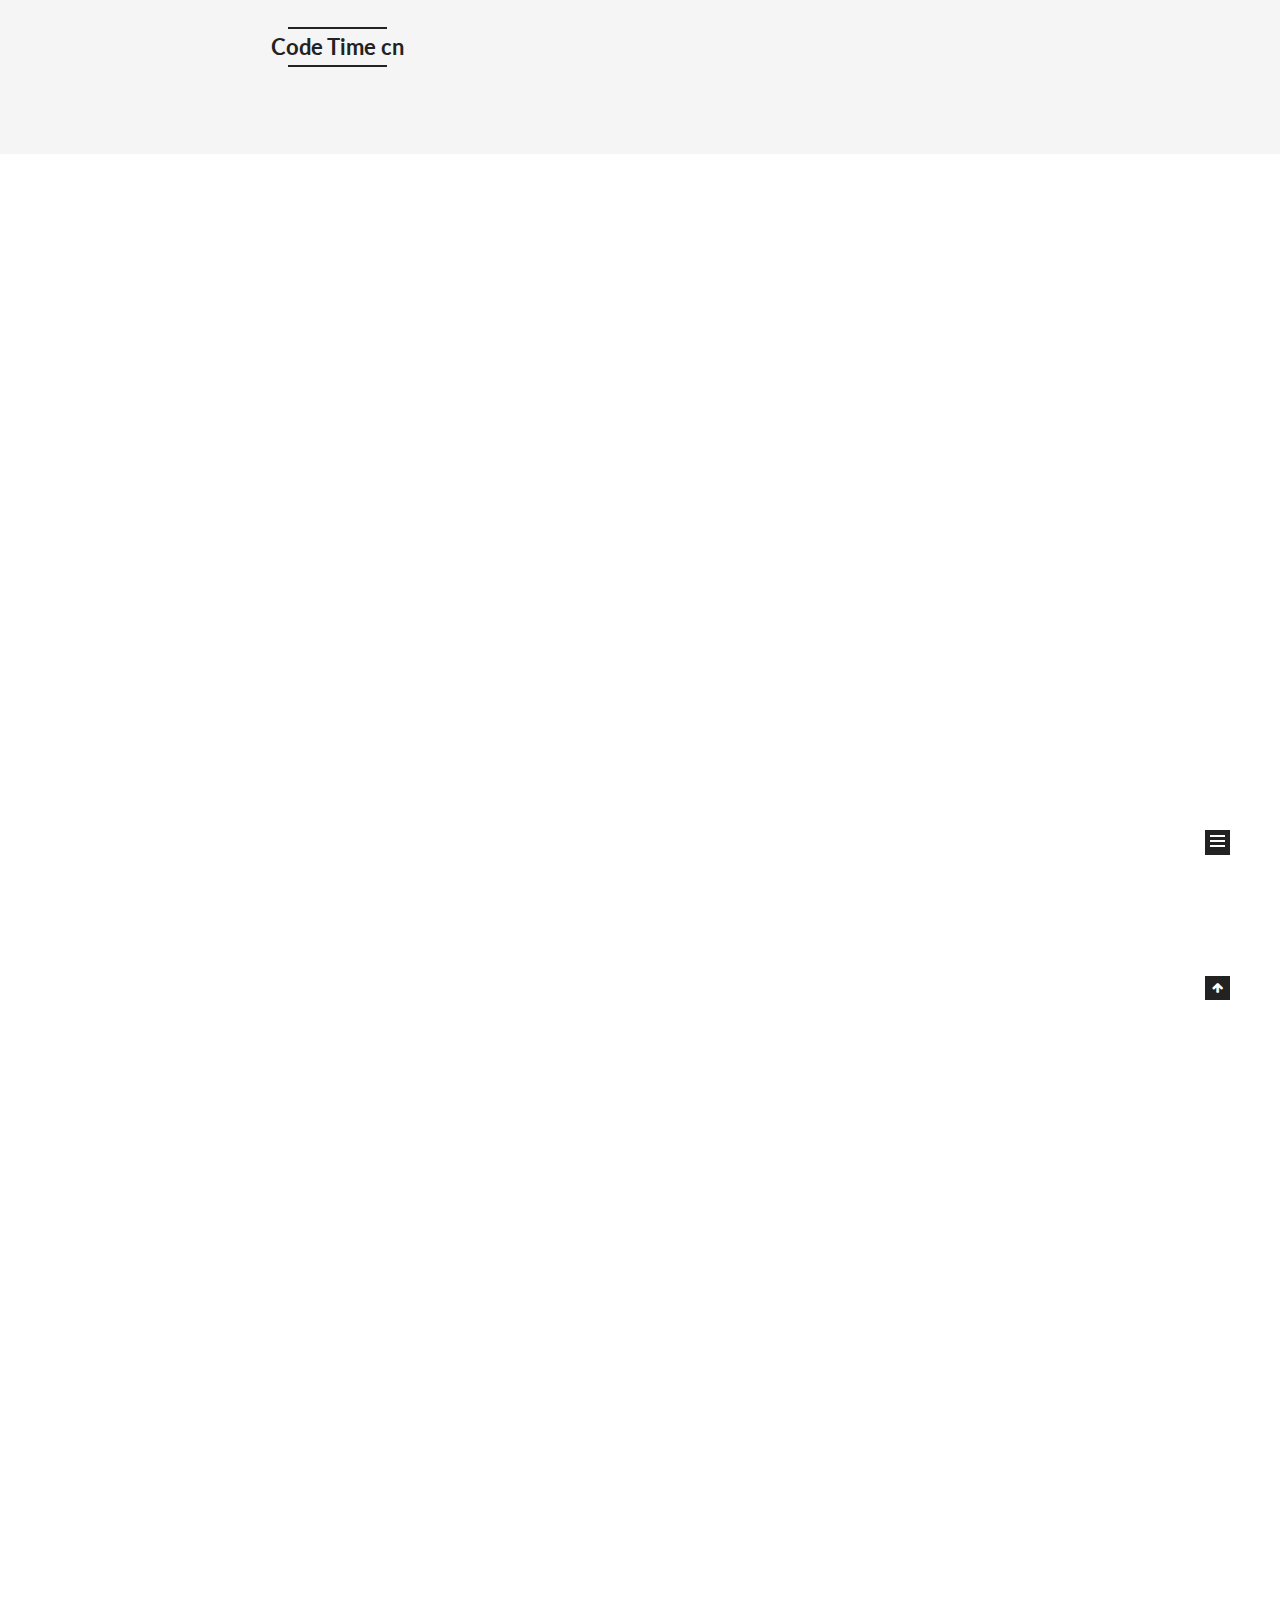
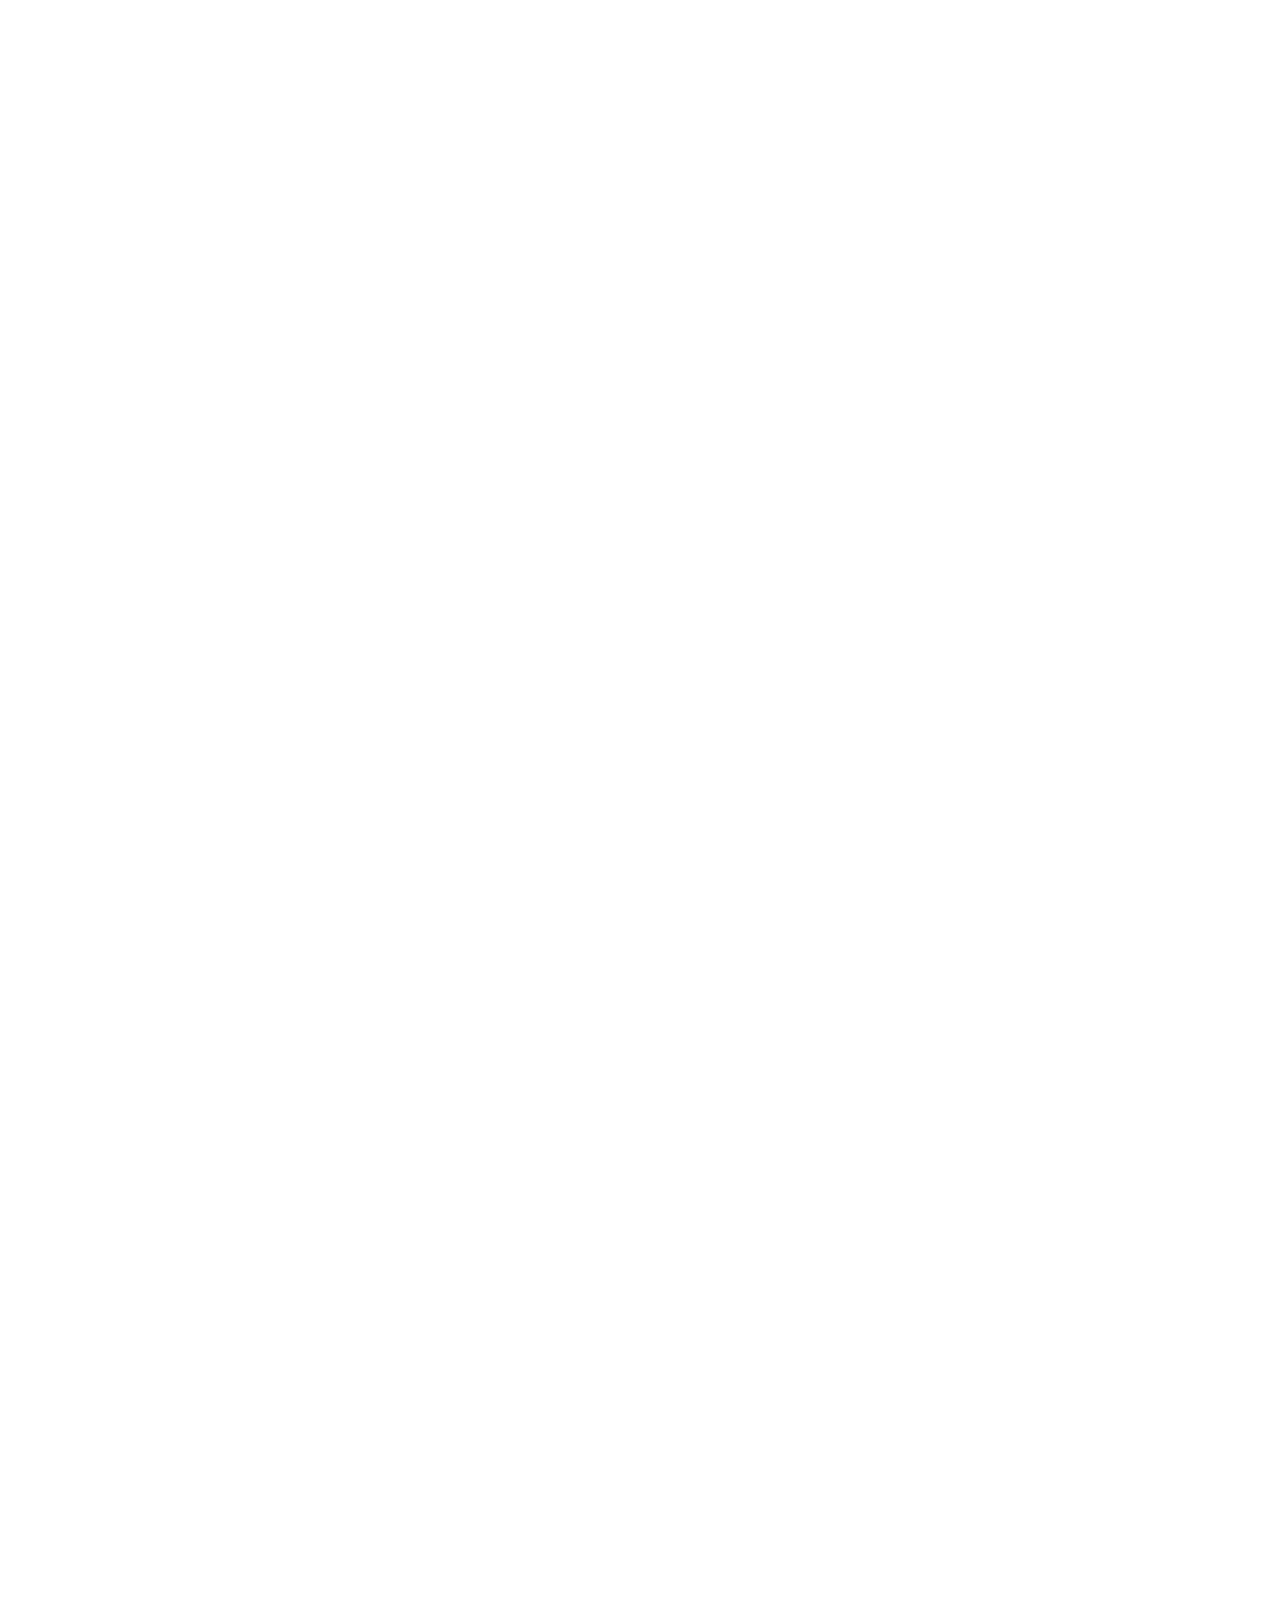
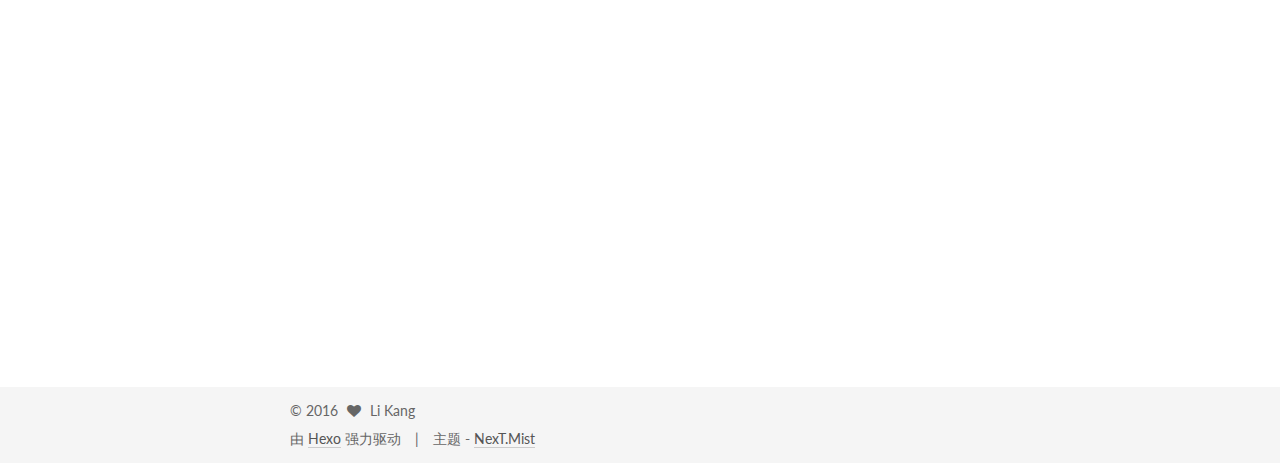
==== index.html @ 79e3110c "Site updated: 2016-10-09 16:10:44" ====
<!doctype html>



  


<html class="theme-next mist use-motion">
<head>
  <meta charset="UTF-8"/>
<meta http-equiv="X-UA-Compatible" content="IE=edge,chrome=1" />
<meta name="viewport" content="width=device-width, initial-scale=1, maximum-scale=1"/>



<meta http-equiv="Cache-Control" content="no-transform" />
<meta http-equiv="Cache-Control" content="no-siteapp" />












  
  
  <link href="/vendors/fancybox/source/jquery.fancybox.css?v=2.1.5" rel="stylesheet" type="text/css" />




  
  
  
  

  
    
    
  

  

  

  

  

  
    
    
    <link href="//fonts.googleapis.com/css?family=Lato:300,300italic,400,400italic,700,700italic&subset=latin,latin-ext" rel="stylesheet" type="text/css">
  






<link href="/vendors/font-awesome/css/font-awesome.min.css?v=4.4.0" rel="stylesheet" type="text/css" />

<link href="/css/main.css?v=5.0.2" rel="stylesheet" type="text/css" />


  <meta name="keywords" content="Hexo, NexT" />








  <link rel="shortcut icon" type="image/x-icon" href="/favicon.ico?v=5.0.2" />






<meta property="og:type" content="website">
<meta property="og:title" content="Code Time cn">
<meta property="og:url" content="http://CodeTimes.cn/index.html">
<meta property="og:site_name" content="Code Time cn">
<meta name="twitter:card" content="summary">
<meta name="twitter:title" content="Code Time cn">



<script type="text/javascript" id="hexo.configuration">
  var NexT = window.NexT || {};
  var CONFIG = {
    scheme: 'Mist',
    sidebar: {"position":"left","display":"always"},
    fancybox: true,
    motion: true,
    duoshuo: {
      userId: '6339116175313602000',
      author: '李康'
    }
  };
</script>




  <link rel="canonical" href="http://CodeTimes.cn/"/>


  <title> Code Time cn </title>
</head>

<body itemscope itemtype="//schema.org/WebPage" lang="zh-Hans">

  





  <script type="text/javascript">
    (function() {
      var hm = document.createElement("script");
      hm.src = "//tajs.qq.com/stats?sId=58875617";
      var s = document.getElementsByTagName("script")[0];
      s.parentNode.insertBefore(hm, s);
    })();
  </script>






  
  
    
  

  <div class="container one-collumn sidebar-position-left 
   page-home 
 ">
    <div class="headband"></div>

    <header id="header" class="header" itemscope itemtype="//schema.org/WPHeader">
      <div class="header-inner"><div class="site-meta ">
  

  <div class="custom-logo-site-title">
    <a href="/"  class="brand" rel="start">
      <span class="logo-line-before"><i></i></span>
      <span class="site-title">Code Time cn</span>
      <span class="logo-line-after"><i></i></span>
    </a>
  </div>
  <p class="site-subtitle">CodeTimes.Cn</p>
</div>

<div class="site-nav-toggle">
  <button>
    <span class="btn-bar"></span>
    <span class="btn-bar"></span>
    <span class="btn-bar"></span>
  </button>
</div>

<nav class="site-nav">
  

  
    <ul id="menu" class="menu">
      
        
        <li class="menu-item menu-item-home">
          <a href="/" rel="section">
            
              <i class="menu-item-icon fa fa-fw fa-home"></i> <br />
            
            首页
          </a>
        </li>
      
        
        <li class="menu-item menu-item-about">
          <a href="/about" rel="section">
            
              <i class="menu-item-icon fa fa-fw fa-user"></i> <br />
            
            关于
          </a>
        </li>
      
        
        <li class="menu-item menu-item-archives">
          <a href="/archives" rel="section">
            
              <i class="menu-item-icon fa fa-fw fa-archive"></i> <br />
            
            归档
          </a>
        </li>
      
        
        <li class="menu-item menu-item-tags">
          <a href="/tags" rel="section">
            
              <i class="menu-item-icon fa fa-fw fa-tags"></i> <br />
            
            标签
          </a>
        </li>
      
        
        <li class="menu-item menu-item-tags/前端教程">
          <a href="/course" rel="section">
            
              <i class="menu-item-icon fa fa-fw fa-question-circle"></i> <br />
            
            menu.tags/前端教程
          </a>
        </li>
      
        
        <li class="menu-item menu-item-案例库">
          <a href="/" rel="section">
            
              <i class="menu-item-icon fa fa-fw fa-question-circle"></i> <br />
            
            menu.案例库
          </a>
        </li>
      
        
        <li class="menu-item menu-item-网址导航">
          <a href="/" rel="section">
            
              <i class="menu-item-icon fa fa-fw fa-question-circle"></i> <br />
            
            menu.网址导航
          </a>
        </li>
      
        
        <li class="menu-item menu-item-面试题库">
          <a href="/" rel="section">
            
              <i class="menu-item-icon fa fa-fw fa-question-circle"></i> <br />
            
            menu.面试题库
          </a>
        </li>
      
        
        <li class="menu-item menu-item-编码规范">
          <a href="/" rel="section">
            
              <i class="menu-item-icon fa fa-fw fa-question-circle"></i> <br />
            
            menu.编码规范
          </a>
        </li>
      
        
        <li class="menu-item menu-item-实验室">
          <a href="/" rel="section">
            
              <i class="menu-item-icon fa fa-fw fa-question-circle"></i> <br />
            
            menu.实验室
          </a>
        </li>
      

      
    </ul>
  

  
</nav>

 </div>
    </header>

    <main id="main" class="main">
      <div class="main-inner">
        <div class="content-wrap">
          <div id="content" class="content">
            
  <section id="posts" class="posts-expand">
    
      

  
  

  
  
  

  <article class="post post-type-normal " itemscope itemtype="//schema.org/Article">

    
      <header class="post-header">

        
        
          <h1 class="post-title" itemprop="name headline">
            
            
              
                
                <a class="post-title-link" href="/2016/10/09/call与apply用法/" itemprop="url">
                  call与apply的用法
                </a>
              
            
          </h1>
        

        <div class="post-meta">
          <span class="post-time">
            <span class="post-meta-item-icon">
              <i class="fa fa-calendar-o"></i>
            </span>
            <span class="post-meta-item-text">发表于</span>
            <time itemprop="dateCreated" datetime="2016-10-09T08:41:47+08:00" content="2016-10-09">
              2016-10-09
            </time>
          </span>

          

          
            
              <span class="post-comments-count">
                &nbsp; | &nbsp;
                <a href="/2016/10/09/call与apply用法/#comments" itemprop="discussionUrl">
                  <span class="post-comments-count ds-thread-count" data-thread-key="2016/10/09/call与apply用法/" itemprop="commentsCount"></span>
                </a>
              </span>
            
          

          

          
          

          
        </div>
      </header>
    


    <div class="post-body" itemprop="articleBody">

      
      

      
        
          
            <h1 id="call与apply的用法"><a href="#call与apply的用法" class="headerlink" title="call与apply的用法"></a>call与apply的用法</h1><h2 id="call的用法"><a href="#call的用法" class="headerlink" title="call的用法"></a>call的用法</h2><ul>
<li><p>call的作用是将函数绑定到另外一个对象上去运行。</p>
<figure class="highlight js"><table><tr><td class="gutter"><pre><div class="line">1</div></pre></td><td class="code"><pre><div class="line">someFun.call( thisArg，arg1，arg2，… );</div></pre></td></tr></table></figure>
</li>
<li><p>通俗的解释就是：把someFun函数调用一下，其调用参数分别是arg1、arg2……，并且someFun函数中的this等于thisArg。</p>
</li>
<li><p>如果someFun函数不需要参数可以不给arg1，arg2，…参数。</p>
</li>
<li><p>这个调用完全等效于：</p>
<figure class="highlight js"><table><tr><td class="gutter"><pre><div class="line">1</div><div class="line">2</div><div class="line">3</div></pre></td><td class="code"><pre><div class="line">thisArg.m = someFun;</div><div class="line">thisArg.m(arg1, arg2);</div><div class="line"><span class="keyword">delete</span>(thisArg.m);</div></pre></td></tr></table></figure>
</li>
</ul>
<h2 id="apply的用法"><a href="#apply的用法" class="headerlink" title="apply的用法"></a>apply的用法</h2><ul>
<li>apply的作用和call一样，只是调用参数用一个数组表示。<figure class="highlight js"><table><tr><td class="gutter"><pre><div class="line">1</div></pre></td><td class="code"><pre><div class="line">someFun.apply( thisArg, [arg1，arg2，… ] );</div></pre></td></tr></table></figure>
</li>
</ul>
<h2 id="this的作用"><a href="#this的作用" class="headerlink" title="this的作用"></a>this的作用</h2><blockquote>
<p>要理解call和apply的用法，先得理解this的作用。</p>
</blockquote>
<ul>
<li>this表示当前对象。</li>
<li>可以把this简单的理解为调用者。</li>
<li><p>为了保证函数的灵活性，我们经常在函数中使用this。</p>
<figure class="highlight js"><table><tr><td class="gutter"><pre><div class="line">1</div><div class="line">2</div><div class="line">3</div><div class="line">4</div><div class="line">5</div><div class="line">6</div><div class="line">7</div><div class="line">8</div><div class="line">9</div><div class="line">10</div><div class="line">11</div><div class="line">12</div></pre></td><td class="code"><pre><div class="line"><span class="comment">// 定义一个Hero的构造函数</span></div><div class="line"><span class="function"><span class="keyword">function</span> <span class="title">Hero</span>(<span class="params">n</span>) </span>&#123; </div><div class="line">  <span class="keyword">this</span>.name = n; <span class="comment">// this代表当前实例</span></div><div class="line">&#125;</div><div class="line"></div><div class="line"><span class="comment">// 定义两个实例</span></div><div class="line"><span class="keyword">var</span> lk = <span class="keyword">new</span> Hero(<span class="string">"likang"</span>);</div><div class="line"><span class="keyword">var</span> dt = <span class="keyword">new</span> Hero(<span class="string">"dongtao"</span>);</div><div class="line"></div><div class="line"><span class="comment">// 测试</span></div><div class="line"><span class="built_in">console</span>.log(lk.name); <span class="comment">// 输出：likang</span></div><div class="line"><span class="built_in">console</span>.log(dt.name); <span class="comment">// 输出：dongtao</span></div></pre></td></tr></table></figure>
</li>
<li><p>如果一个函数调用没有指明调用者，那么这个调用者就是指当前平台的全局根对象，比如在浏览器上全局根对象是window。</p>
<figure class="highlight js"><table><tr><td class="gutter"><pre><div class="line">1</div><div class="line">2</div><div class="line">3</div></pre></td><td class="code"><pre><div class="line"><span class="keyword">var</span> name = <span class="string">"likang"</span>;</div><div class="line"><span class="built_in">console</span>.log(name); <span class="comment">// 输出：likang</span></div><div class="line"><span class="built_in">console</span>.log(<span class="built_in">window</span>.name); <span class="comment">// 这是上一句的完整写法</span></div></pre></td></tr></table></figure>
</li>
</ul>
<h2 id="call的使用案例"><a href="#call的使用案例" class="headerlink" title="call的使用案例"></a>call的使用案例</h2><figure class="highlight html"><table><tr><td class="gutter"><pre><div class="line">1</div><div class="line">2</div><div class="line">3</div><div class="line">4</div><div class="line">5</div><div class="line">6</div><div class="line">7</div><div class="line">8</div><div class="line">9</div><div class="line">10</div><div class="line">11</div><div class="line">12</div><div class="line">13</div><div class="line">14</div><div class="line">15</div><div class="line">16</div><div class="line">17</div><div class="line">18</div><div class="line">19</div><div class="line">20</div><div class="line">21</div><div class="line">22</div><div class="line">23</div><div class="line">24</div><div class="line">25</div><div class="line">26</div><div class="line">27</div><div class="line">28</div><div class="line">29</div></pre></td><td class="code"><pre><div class="line"><span class="meta">&lt;!doctype html&gt;</span></div><div class="line"><span class="tag">&lt;<span class="name">html</span>&gt;</span></div><div class="line">    <span class="tag">&lt;<span class="name">head</span>&gt;</span></div><div class="line">        <span class="tag">&lt;<span class="name">title</span>&gt;</span> call与apply的用法 <span class="tag">&lt;/<span class="name">title</span>&gt;</span></div><div class="line">    <span class="tag">&lt;/<span class="name">head</span>&gt;</span></div><div class="line">    <span class="tag">&lt;<span class="name">body</span>&gt;</span></div><div class="line">        <span class="tag">&lt;<span class="name">input</span> <span class="attr">type</span>=<span class="string">"text"</span> <span class="attr">id</span>=<span class="string">"txt"</span> <span class="attr">name</span>=<span class="string">"input text"</span>&gt;</span></div><div class="line">        <span class="tag">&lt;<span class="name">script</span>&gt;</span><span class="javascript"></span></div><div class="line">        <span class="comment">// 定义一个全局变量name</span></div><div class="line">        <span class="keyword">var</span> name = <span class="string">"global"</span>;</div><div class="line"></div><div class="line">        <span class="comment">// 定义成员变量name</span></div><div class="line">        <span class="function"><span class="keyword">function</span> <span class="title">Hero</span>(<span class="params">n</span>) </span>&#123;</div><div class="line">            <span class="keyword">this</span>.name = n; </div><div class="line">        &#125;</div><div class="line">        <span class="keyword">var</span> lk = <span class="keyword">new</span> Hero(<span class="string">"likang"</span>);</div><div class="line"></div><div class="line">        <span class="comment">// 定义一个使用了this的测试函数</span></div><div class="line">        <span class="function"><span class="keyword">function</span> <span class="title">fun</span>(<span class="params"></span>) </span>&#123;</div><div class="line">            <span class="built_in">console</span>.log(<span class="keyword">this</span>.name);</div><div class="line">        &#125;</div><div class="line"></div><div class="line">        <span class="comment">// 测试</span></div><div class="line">        fun.call(lk); <span class="comment">// 输出：likang，这时fun函数中的this等于lk。</span></div><div class="line">        fun.call(<span class="built_in">window</span>); <span class="comment">// 输出：global，这时fun函数中的this等于window。</span></div><div class="line">        fun.call(<span class="built_in">document</span>.getElementById(<span class="string">'txt'</span>)); <span class="comment">// 输出：input text，这时fun函数中的this等于Dom对象txt。</span></div><div class="line">        <span class="tag">&lt;/<span class="name">script</span>&gt;</span></div><div class="line">    <span class="tag">&lt;/<span class="name">body</span>&gt;</span></div><div class="line"><span class="tag">&lt;/<span class="name">html</span>&gt;</span></div></pre></td></tr></table></figure>

          
        
      
    </div>

    <div>
      
    </div>

    <div>
      
    </div>

    <footer class="post-footer">
      

      

      
      
        <div class="post-eof"></div>
      
    </footer>
  </article>


    
      

  
  

  
  
  

  <article class="post post-type-normal " itemscope itemtype="//schema.org/Article">

    
      <header class="post-header">

        
        
          <h1 class="post-title" itemprop="name headline">
            
            
              
                
                <a class="post-title-link" href="/2016/10/08/hello-world/" itemprop="url">
                  Hello World
                </a>
              
            
          </h1>
        

        <div class="post-meta">
          <span class="post-time">
            <span class="post-meta-item-icon">
              <i class="fa fa-calendar-o"></i>
            </span>
            <span class="post-meta-item-text">发表于</span>
            <time itemprop="dateCreated" datetime="2016-10-08T17:22:18+08:00" content="2016-10-08">
              2016-10-08
            </time>
          </span>

          

          
            
              <span class="post-comments-count">
                &nbsp; | &nbsp;
                <a href="/2016/10/08/hello-world/#comments" itemprop="discussionUrl">
                  <span class="post-comments-count ds-thread-count" data-thread-key="2016/10/08/hello-world/" itemprop="commentsCount"></span>
                </a>
              </span>
            
          

          

          
          

          
        </div>
      </header>
    


    <div class="post-body" itemprop="articleBody">

      
      

      
        
          
            <p>Welcome to <a href="https://hexo.io/" target="_blank" rel="external">Hexo</a>! This is your very first post. Check <a href="https://hexo.io/docs/" target="_blank" rel="external">documentation</a> for more info. If you get any problems when using Hexo, you can find the answer in <a href="https://hexo.io/docs/troubleshooting.html" target="_blank" rel="external">troubleshooting</a> or you can ask me on <a href="https://github.com/hexojs/hexo/issues" target="_blank" rel="external">GitHub</a>.</p>
<h2 id="Quick-Start"><a href="#Quick-Start" class="headerlink" title="Quick Start"></a>Quick Start</h2><h3 id="Create-a-new-post"><a href="#Create-a-new-post" class="headerlink" title="Create a new post"></a>Create a new post</h3><figure class="highlight bash"><table><tr><td class="gutter"><pre><div class="line">1</div></pre></td><td class="code"><pre><div class="line">$ hexo new <span class="string">"My New Post"</span></div></pre></td></tr></table></figure>
<p>More info: <a href="https://hexo.io/docs/writing.html" target="_blank" rel="external">Writing</a></p>
<h3 id="Run-server"><a href="#Run-server" class="headerlink" title="Run server"></a>Run server</h3><figure class="highlight bash"><table><tr><td class="gutter"><pre><div class="line">1</div></pre></td><td class="code"><pre><div class="line">$ hexo server</div></pre></td></tr></table></figure>
<p>More info: <a href="https://hexo.io/docs/server.html" target="_blank" rel="external">Server</a></p>
<h3 id="Generate-static-files"><a href="#Generate-static-files" class="headerlink" title="Generate static files"></a>Generate static files</h3><figure class="highlight bash"><table><tr><td class="gutter"><pre><div class="line">1</div></pre></td><td class="code"><pre><div class="line">$ hexo generate</div></pre></td></tr></table></figure>
<p>More info: <a href="https://hexo.io/docs/generating.html" target="_blank" rel="external">Generating</a></p>
<h3 id="Deploy-to-remote-sites"><a href="#Deploy-to-remote-sites" class="headerlink" title="Deploy to remote sites"></a>Deploy to remote sites</h3><figure class="highlight bash"><table><tr><td class="gutter"><pre><div class="line">1</div></pre></td><td class="code"><pre><div class="line">$ hexo deploy</div></pre></td></tr></table></figure>
<p>More info: <a href="https://hexo.io/docs/deployment.html" target="_blank" rel="external">Deployment</a></p>

          
        
      
    </div>

    <div>
      
    </div>

    <div>
      
    </div>

    <footer class="post-footer">
      

      

      
      
        <div class="post-eof"></div>
      
    </footer>
  </article>


    
  </section>

  


          </div>
          


          

        </div>
        
          
  
  <div class="sidebar-toggle">
    <div class="sidebar-toggle-line-wrap">
      <span class="sidebar-toggle-line sidebar-toggle-line-first"></span>
      <span class="sidebar-toggle-line sidebar-toggle-line-middle"></span>
      <span class="sidebar-toggle-line sidebar-toggle-line-last"></span>
    </div>
  </div>

  <aside id="sidebar" class="sidebar">
    <div class="sidebar-inner">

      

      

      <section class="site-overview sidebar-panel  sidebar-panel-active ">
        <div class="site-author motion-element" itemprop="author" itemscope itemtype="//schema.org/Person">
          <img class="site-author-image" itemprop="image"
               src="/uploads/wechat-qcode.jpg"
               alt="Li Kang" />
          <p class="site-author-name" itemprop="name">Li Kang</p>
          <p class="site-description motion-element" itemprop="description"></p>
        </div>
        <nav class="site-state motion-element">
          <div class="site-state-item site-state-posts">
            <a href="/archives">
              <span class="site-state-item-count">2</span>
              <span class="site-state-item-name">日志</span>
            </a>
          </div>

          

          

        </nav>

        

        <div class="links-of-author motion-element">
          
        </div>

        
        

        
        
          <div class="links-of-blogroll motion-element links-of-blogroll-inline">
            <div class="links-of-blogroll-title">
              <i class="fa  fa-fw fa-globe"></i>
              Links
            </div>
            <ul class="links-of-blogroll-list">
              
                <li class="links-of-blogroll-item">
                  <a href="http://cs.sourcebook.cn/" title="《C# Source Book》" target="_blank">《C# Source Book》</a>
                </li>
              
                <li class="links-of-blogroll-item">
                  <a href="http://unity.sourcebook.cn/" title="《Unity Source Book》" target="_blank">《Unity Source Book》</a>
                </li>
              
            </ul>
          </div>
        

      </section>

      

    </div>
  </aside>


        
      </div>
    </main>

    <footer id="footer" class="footer">
      <div class="footer-inner">
        <div class="copyright" >
  
  &copy; 
  <span itemprop="copyrightYear">2016</span>
  <span class="with-love">
    <i class="fa fa-heart"></i>
  </span>
  <span class="author" itemprop="copyrightHolder">Li Kang</span>
</div>

<div class="powered-by">
  由 <a class="theme-link" href="https://hexo.io">Hexo</a> 强力驱动
</div>

<div class="theme-info">
  主题 -
  <a class="theme-link" href="https://github.com/iissnan/hexo-theme-next">
    NexT.Mist
  </a>
</div>

        

        
      </div>
    </footer>

    <div class="back-to-top">
      <i class="fa fa-arrow-up"></i>
    </div>
  </div>

  

<script type="text/javascript">
  if (Object.prototype.toString.call(window.Promise) !== '[object Function]') {
    window.Promise = null;
  }
</script>









  



  
  <script type="text/javascript" src="/vendors/jquery/index.js?v=2.1.3"></script>

  
  <script type="text/javascript" src="/vendors/fastclick/lib/fastclick.min.js?v=1.0.6"></script>

  
  <script type="text/javascript" src="/vendors/jquery_lazyload/jquery.lazyload.js?v=1.9.7"></script>

  
  <script type="text/javascript" src="/vendors/velocity/velocity.min.js?v=1.2.1"></script>

  
  <script type="text/javascript" src="/vendors/velocity/velocity.ui.min.js?v=1.2.1"></script>

  
  <script type="text/javascript" src="/vendors/fancybox/source/jquery.fancybox.pack.js?v=2.1.5"></script>


  


  <script type="text/javascript" src="/js/src/utils.js?v=5.0.2"></script>

  <script type="text/javascript" src="/js/src/motion.js?v=5.0.2"></script>



  
  

  

  


  <script type="text/javascript" src="/js/src/bootstrap.js?v=5.0.2"></script>



  

  
    
  

  <script type="text/javascript">
    var duoshuoQuery = {short_name:"codetimes"};
    (function() {
      var ds = document.createElement('script');
      ds.type = 'text/javascript';ds.async = true;
      ds.id = 'duoshuo-script';
      ds.src = (document.location.protocol == 'https:' ? 'https:' : 'http:') + '//static.duoshuo.com/embed.js';
      ds.charset = 'UTF-8';
      (document.getElementsByTagName('head')[0]
      || document.getElementsByTagName('body')[0]).appendChild(ds);
    })();
  </script>

  
    
    <script src="/vendors/ua-parser-js/dist/ua-parser.min.js?v=0.7.9"></script>
    <script src="/js/src/hook-duoshuo.js"></script>
  






  
  

  

  

  

</body>
</html>
---- css/main.css ----
/* normalize.css v3.0.2 | MIT License | git.io/normalize */
html {
  font-family: sans-serif; /* 1 */
  -ms-text-size-adjust: 100%; /* 2 */
  -webkit-text-size-adjust: 100%; /* 2 */
}
body {
  margin: 0;
}
article,
aside,
details,
figcaption,
figure,
footer,
header,
hgroup,
main,
menu,
nav,
section,
summary {
  display: block;
}
audio,
canvas,
progress,
video {
  display: inline-block; /* 1 */
  vertical-align: baseline; /* 2 */
}
audio:not([controls]) {
  display: none;
  height: 0;
}
[hidden],
template {
  display: none;
}
a {
  background-color: transparent;
}
a:active,
a:hover {
  outline: 0;
}
abbr[title] {
  border-bottom: 1px dotted;
}
b,
strong {
  font-weight: bold;
}
dfn {
  font-style: italic;
}
h1 {
  font-size: 2em;
  margin: 0.67em 0;
}
mark {
  background: #ff0;
  color: #000;
}
small {
  font-size: 80%;
}
sub,
sup {
  font-size: 75%;
  line-height: 0;
  position: relative;
  vertical-align: baseline;
}
sup {
  top: -0.5em;
}
sub {
  bottom: -0.25em;
}
img {
  border: 0;
}
svg:not(:root) {
  overflow: hidden;
}
figure {
  margin: 1em 40px;
}
hr {
  -moz-box-sizing: content-box;
  box-sizing: content-box;
  height: 0;
}
pre {
  overflow: auto;
}
code,
kbd,
pre,
samp {
  font-family: monospace, monospace;
  font-size: 1em;
}
button,
input,
optgroup,
select,
textarea {
  color: inherit; /* 1 */
  font: inherit; /* 2 */
  margin: 0; /* 3 */
}
button {
  overflow: visible;
}
button,
select {
  text-transform: none;
}
button,
html input[type="button"],
input[type="reset"],
input[type="submit"] {
  -webkit-appearance: button; /* 2 */
  cursor: pointer; /* 3 */
}
button[disabled],
html input[disabled] {
  cursor: default;
}
button::-moz-focus-inner,
input::-moz-focus-inner {
  border: 0;
  padding: 0;
}
input {
  line-height: normal;
}
input[type="checkbox"],
input[type="radio"] {
  box-sizing: border-box; /* 1 */
  padding: 0; /* 2 */
}
input[type="number"]::-webkit-inner-spin-button,
input[type="number"]::-webkit-outer-spin-button {
  height: auto;
}
input[type="search"] {
  -webkit-appearance: textfield; /* 1 */
  -moz-box-sizing: content-box;
  -webkit-box-sizing: content-box; /* 2 */
  box-sizing: content-box;
}
input[type="search"]::-webkit-search-cancel-button,
input[type="search"]::-webkit-search-decoration {
  -webkit-appearance: none;
}
fieldset {
  border: 1px solid #c0c0c0;
  margin: 0 2px;
  padding: 0.35em 0.625em 0.75em;
}
legend {
  border: 0; /* 1 */
  padding: 0; /* 2 */
}
textarea {
  overflow: auto;
}
optgroup {
  font-weight: bold;
}
table {
  border-collapse: collapse;
  border-spacing: 0;
}
td,
th {
  padding: 0;
}
::selection {
  background: #262a30;
  color: #fff;
}
body {
  position: relative;
  font-family: 'Lato', "PingFang SC", "Microsoft YaHei", sans-serif;
  font-size: 14px;
  line-height: 2;
  color: #555;
  background: #fff;
}
@media (max-width: 767px) {
  body {
    padding-right: 0 !important;
  }
}
@media (min-width: 768px) and (max-width: 991px) {
  body {
    padding-right: 0 !important;
  }
}
@media (min-width: 1600px) {
  body {
    font-size: 16px;
  }
}
h1,
h2,
h3,
h4,
h5,
h6 {
  margin: 0;
  padding: 0;
  font-weight: bold;
  line-height: 1.5;
  font-family: 'Lato', "PingFang SC", "Microsoft YaHei", sans-serif;
}
h2,
h3,
h4,
h5,
h6 {
  margin: 20px 0 15px;
}
h1 {
  font-size: 24px;
}
@media (max-width: 767px) {
  h1 {
    font-size: 20px;
  }
}
h2 {
  font-size: 22px;
}
@media (max-width: 767px) {
  h2 {
    font-size: 18px;
  }
}
h3 {
  font-size: 20px;
}
@media (max-width: 767px) {
  h3 {
    font-size: 16px;
  }
}
h4 {
  font-size: 18px;
}
@media (max-width: 767px) {
  h4 {
    font-size: 14px;
  }
}
h5 {
  font-size: 16px;
}
@media (max-width: 767px) {
  h5 {
    font-size: 12px;
  }
}
h6 {
  font-size: 14px;
}
@media (max-width: 767px) {
  h6 {
    font-size: 10px;
  }
}
p {
  margin: 0 0 25px 0;
}
a {
  color: #555;
  text-decoration: none;
  border-bottom: 1px solid #999;
  word-wrap: break-word;
}
a:hover {
  color: #222;
  border-bottom-color: #222;
}
ul {
  list-style: none;
}
blockquote {
  margin: 0;
  padding: 0;
}
img {
  display: block;
  margin: auto;
  max-width: 100%;
  height: auto;
}
hr {
  margin: 40px 0;
  height: 3px;
  border: none;
  background-color: #ddd;
  background-image: repeating-linear-gradient(-45deg, #fff, #fff 4px, transparent 4px, transparent 8px);
}
blockquote {
  padding: 0 15px;
  color: #666;
  border-left: 4px solid #ddd;
}
blockquote cite::before {
  content: "-";
  padding: 0 5px;
}
dt {
  font-weight: 700;
}
dd {
  margin: 0;
  padding: 0;
}
.text-left {
  text-align: left;
}
.text-center {
  text-align: center;
}
.text-right {
  text-align: right;
}
.text-justify {
  text-align: justify;
}
.text-nowrap {
  white-space: nowrap;
}
.text-lowercase {
  text-transform: lowercase;
}
.text-uppercase {
  text-transform: uppercase;
}
.text-capitalize {
  text-transform: capitalize;
}
.center-block {
  display: block;
  margin-left: auto;
  margin-right: auto;
}
.clearfix:before,
.clearfix:after {
  content: " ";
  display: table;
}
.clearfix:after {
  clear: both;
}
.pullquote {
  width: 45%;
}
.pullquote.left {
  float: left;
  margin-left: 5px;
  margin-right: 10px;
}
.pullquote.right {
  float: right;
  margin-left: 10px;
  margin-right: 5px;
}
.affix.affix.affix {
  position: fixed;
}
.translation {
  margin-top: -20px;
  font-size: 14px;
  color: #999;
}
.scrollbar-measure {
  width: 100px;
  height: 100px;
  overflow: scroll;
  position: absolute;
  top: -9999px;
}
.use-motion .motion-element {
  opacity: 0;
}
#local-search-input {
  padding: 3px;
  border: none;
  text-indent: 14px;
  border-radius: 0;
  width: 140px;
  outline: none;
  border-bottom: 1px solid #999;
  background: inherit;
  opacity: 0.5;
}
#local-search-input:focus {
  opacity: 1;
}
.search-icon {
  position: absolute;
  top: 9px;
}
table {
  margin: 20px 0;
  width: 100%;
  border-collapse: collapse;
  border-spacing: 0;
  border: 1px solid #ddd;
  font-size: 14px;
  table-layout: fixed;
  word-wrap: break-all;
}
table>tbody>tr:nth-of-type(odd) {
  background-color: #f9f9f9;
}
table>tbody>tr:hover {
  background-color: #f5f5f5;
}
caption,
th,
td {
  padding: 8px;
  text-align: left;
  vertical-align: middle;
  font-weight: normal;
}
th,
td {
  border-bottom: 3px solid #ddd;
  border-right: 1px solid #eee;
}
th {
  padding-bottom: 10px;
  font-weight: 700;
}
td {
  border-bottom-width: 1px;
}
html,
body {
  height: 100%;
}
.container {
  position: relative;
  min-height: 100%;
}
.header-inner {
  margin: 0 auto;
  padding: 100px 0 70px;
  width: 700px;
}
@media (min-width: 1600px) {
  .container .header-inner {
    width: 900px;
  }
}
.main {
  padding-bottom: 150px;
}
.main-inner {
  margin: 0 auto;
  width: 700px;
}
@media (min-width: 1600px) {
  .container .main-inner {
    width: 900px;
  }
}
.footer {
  position: absolute;
  left: 0;
  bottom: 0;
  width: 100%;
  min-height: 50px;
}
.footer-inner {
  box-sizing: border-box;
  margin: 20px auto;
  width: 700px;
}
@media (min-width: 1600px) {
  .container .footer-inner {
    width: 900px;
  }
}
pre,
.highlight {
  overflow: auto;
  margin: 20px 0;
  padding: 15px;
  font-size: 13px;
  color: #4d4d4c;
  background: #f7f7f7;
  line-height: 1.6;
}
pre,
code {
  font-family: consolas, Menlo, "PingFang SC", "Microsoft YaHei", monospace;
}
code {
  padding: 2px 4px;
  word-wrap: break-all;
  color: #4d4d4c;
  background: #f7f7f7;
  border-radius: 3px;
  font-size: 13px;
}
pre code {
  padding: 0;
  color: #4d4d4c;
  background: none;
  text-shadow: none;
}
.highlight pre {
  border: none;
  margin: 0;
  padding: 1px;
}
.highlight table {
  margin: 0;
  width: auto;
  border: none;
}
.highlight td {
  border: none;
  padding: 0;
}
.highlight figcaption {
  font-size: 1em;
  color: #4d4d4c;
  line-height: 1em;
  margin-bottom: 1em;
}
.highlight figcaption:before,
.highlight figcaption:after {
  content: " ";
  display: table;
}
.highlight figcaption:after {
  clear: both;
}
.highlight figcaption a {
  float: right;
  color: #4d4d4c;
}
.highlight figcaption a:hover {
  border-bottom-color: #4d4d4c;
}
.highlight .gutter pre {
  color: #666;
  text-align: right;
  padding-right: 20px;
}
.highlight .line {
  height: 20px;
}
.gist table {
  width: auto;
}
.gist table td {
  border: none;
}
pre .deletion {
  background: #fdd;
}
pre .addition {
  background: #dfd;
}
pre .meta {
  color: #8959a8;
}
pre .comment {
  color: #8e908c;
}
pre .variable,
pre .attribute,
pre .tag,
pre .regexp,
pre .ruby .constant,
pre .xml .tag .title,
pre .xml .pi,
pre .xml .doctype,
pre .html .doctype,
pre .css .id,
pre .css .class,
pre .css .pseudo {
  color: #c82829;
}
pre .number,
pre .preprocessor,
pre .built_in,
pre .literal,
pre .params,
pre .constant,
pre .command {
  color: #f5871f;
}
pre .ruby .class .title,
pre .css .rules .attribute,
pre .string,
pre .value,
pre .inheritance,
pre .header,
pre .ruby .symbol,
pre .xml .cdata,
pre .special,
pre .number,
pre .formula {
  color: #718c00;
}
pre .title,
pre .css .hexcolor {
  color: #3e999f;
}
pre .function,
pre .python .decorator,
pre .python .title,
pre .ruby .function .title,
pre .ruby .title .keyword,
pre .perl .sub,
pre .javascript .title,
pre .coffeescript .title {
  color: #4271ae;
}
pre .keyword,
pre .javascript .function {
  color: #8959a8;
}
.full-image.full-image.full-image {
  border: none;
  max-width: 100%;
  width: auto;
  margin: 20px auto;
}
@media (min-width: 992px) {
  .full-image.full-image.full-image {
    max-width: none;
    width: 126%;
    margin: 0 -13%;
  }
}
.blockquote-center,
.page-home .post-type-quote blockquote,
.page-post-detail .post-type-quote blockquote {
  position: relative;
  margin: 40px 0;
  padding: 0;
  border-left: none;
  text-align: center;
}
.blockquote-center::before,
.page-home .post-type-quote blockquote::before,
.page-post-detail .post-type-quote blockquote::before,
.blockquote-center::after,
.page-home .post-type-quote blockquote::after,
.page-post-detail .post-type-quote blockquote::after {
  position: absolute;
  content: ' ';
  display: block;
  width: 100%;
  height: 24px;
  opacity: 0.2;
  background-repeat: no-repeat;
  background-position: 0 -6px;
  background-size: 22px 22px;
}
.blockquote-center::before,
.page-home .post-type-quote blockquote::before,
.page-post-detail .post-type-quote blockquote::before {
  top: -20px;
  background-image: url("../images/quote-l.svg");
  border-top: 1px solid #ccc;
}
.blockquote-center::after,
.page-home .post-type-quote blockquote::after,
.page-post-detail .post-type-quote blockquote::after {
  bottom: -20px;
  background-image: url("../images/quote-r.svg");
  border-bottom: 1px solid #ccc;
  background-position: 100% 8px;
}
.blockquote-center p,
.page-home .post-type-quote blockquote p,
.page-post-detail .post-type-quote blockquote p,
.blockquote-center div,
.page-home .post-type-quote blockquote div,
.page-post-detail .post-type-quote blockquote div {
  text-align: center;
}
.post .post-body .group-picture img {
  box-sizing: border-box;
  padding: 0 3px;
  border: none;
}
.post .group-picture-row {
  overflow: hidden;
  margin-top: 6px;
}
.post .group-picture-row:first-child {
  margin-top: 0;
}
.post .group-picture-column {
  float: left;
}
.page-post-detail .post-body .group-picture-column {
  float: none;
  margin-top: 10px;
  width: auto !important;
}
.page-post-detail .post-body .group-picture-column img {
  margin: 0 auto;
}
.page-archive .group-picture-container {
  overflow: hidden;
}
.page-archive .group-picture-row {
  float: left;
}
.page-archive .group-picture-row:first-child {
  margin-top: 6px;
}
.page-archive .group-picture-column {
  max-width: 150px;
  max-height: 150px;
}
.btn {
  display: inline-block;
  padding: 0 20px;
  font-size: 14px;
  color: #fff;
  background: #222;
  border: 2px solid #222;
  text-decoration: none;
  border-radius: 0;
  transition-property: background-color;
  transition-duration: 0.2s;
  transition-timing-function: ease-in-out;
  transition-delay: 0s;
}
.btn:hover,
.post-more-link .btn:hover {
  border-color: #222;
  color: #222;
  background: #fff;
}
.btn-bar {
  display: block;
  width: 22px;
  height: 2px;
  background: #555;
  border-radius: 1px;
}
.btn-bar+.btn-bar {
  margin-top: 4px;
}
.pagination {
  margin: 120px 0 40px;
  text-align: center;
  border-top: 1px solid #eee;
}
.page-number-basic,
.pagination .prev,
.pagination .next,
.pagination .page-number,
.pagination .space {
  display: inline-block;
  position: relative;
  top: -1px;
  margin: 0 10px;
  padding: 0 10px;
  line-height: 30px;
}
@media (max-width: 767px) {
  .page-number-basic,
  .pagination .prev,
  .pagination .next,
  .pagination .page-number,
  .pagination .space {
    margin: 0 5px;
  }
}
.pagination .prev,
.pagination .next,
.pagination .page-number {
  border-bottom: 0;
  border-top: 1px solid #eee;
  transition-property: border-color;
  transition-duration: 0.2s;
  transition-timing-function: ease-in-out;
  transition-delay: 0s;
}
.pagination .prev:hover,
.pagination .next:hover,
.pagination .page-number:hover {
  border-top-color: #222;
}
.pagination .space {
  padding: 0;
  margin: 0;
}
.pagination .prev {
  margin-left: 0;
}
.pagination .next {
  margin-right: 0;
}
.pagination .page-number.current {
  color: #fff;
  background: #ccc;
  border-top-color: #ccc;
}
@media (max-width: 767px) {
  .pagination {
    border-top: none;
  }
  .pagination .prev,
  .pagination .next,
  .pagination .page-number {
    margin-bottom: 10px;
    border-top: 0;
    border-bottom: 1px solid #eee;
  }
  .pagination .prev:hover,
  .pagination .next:hover,
  .pagination .page-number:hover {
    border-bottom-color: #222;
  }
}
.comments {
  margin: 60px 20px 0;
}
.tag-cloud {
  text-align: center;
}
.tag-cloud a {
  display: inline-block;
  margin: 10px;
}
.back-to-top {
  box-sizing: border-box;
  position: fixed;
  bottom: -100px;
  right: 50px;
  z-index: 1050;
  padding: 0 6px;
  width: 25px;
  background: #222;
  font-size: 12px;
  opacity: 1;
  color: #fff;
  cursor: pointer;
  text-align: center;
  -webkit-transform: translateZ(0);
  transition-property: bottom;
  transition-duration: 0.2s;
  transition-timing-function: ease-in-out;
  transition-delay: 0s;
}
@media (max-width: 767px) {
  .back-to-top {
    display: none;
  }
}
@media (min-width: 768px) and (max-width: 991px) {
  .back-to-top {
    display: none;
  }
}
.back-to-top.back-to-top-on {
  bottom: 19px;
}
.header {
  background: #fff;
}
.header-inner {
  position: relative;
}
.headband {
  height: 3px;
  background: #222;
}
.site-meta {
  margin: 0;
  text-align: left;
}
@media (max-width: 767px) {
  .site-meta {
    text-align: center;
  }
}
.brand {
  position: relative;
  display: inline-block;
  padding: 0 40px;
  color: #222;
  background: #222;
  border-bottom: none;
}
.brand:hover {
  color: #222;
}
.logo {
  display: inline-block;
  margin-right: 5px;
  line-height: 36px;
  vertical-align: top;
}
.site-title {
  display: inline-block;
  vertical-align: top;
  line-height: 36px;
  font-size: 20px;
  font-weight: normal;
  font-family: 'Lato', "PingFang SC", "Microsoft YaHei", sans-serif;
}
.site-subtitle {
  margin-top: 10px;
  font-size: 13px;
  color: #999;
}
.use-motion .brand {
  opacity: 0;
}
.use-motion .logo,
.use-motion .site-title,
.use-motion .site-subtitle {
  opacity: 0;
  position: relative;
  top: -10px;
}
.site-nav-toggle {
  display: none;
  position: absolute;
  top: 10px;
  left: 10px;
}
@media (max-width: 767px) {
  .site-nav-toggle {
    display: block;
  }
}
.site-nav-toggle button {
  margin-top: 2px;
  padding: 9px 10px;
  background: transparent;
  border: none;
}
@media (max-width: 767px) {
  .site-nav {
    display: none;
    margin: 0 -10px;
    padding: 0 10px;
    clear: both;
    border-top: 1px solid #ddd;
  }
}
@media (min-width: 768px) and (max-width: 991px) {
  .site-nav {
    display: block !important;
  }
}
@media (min-width: 992px) {
  .site-nav {
    display: block !important;
  }
}
.menu {
  margin-top: 20px;
  padding-left: 0;
  text-align: center;
}
.menu .menu-item {
  display: inline-block;
  margin: 0 10px;
}
@media screen and (max-width: 767px) {
  .menu .menu-item {
    margin-top: 10px;
  }
}
.menu .menu-item a {
  display: block;
  font-size: 13px;
  text-transform: capitalize;
  line-height: inherit;
  border-bottom: 1px solid transparent;
  transition-property: border-color;
  transition-duration: 0.2s;
  transition-timing-function: ease-in-out;
  transition-delay: 0s;
}
.menu .menu-item a:hover {
  border-bottom-color: #222;
}
.menu .menu-item .fa {
  margin-right: 5px;
}
.use-motion .menu-item {
  opacity: 0;
}
.post-body {
  font-family: 'Lato', "PingFang SC", "Microsoft YaHei", sans-serif;
}
@media (max-width: 767px) {
  .post-body {
    word-break: break-word;
  }
}
.post-body .fancybox img {
  display: block !important;
  margin: 0 auto;
  cursor: pointer;
  cursor: zoom-in;
  cursor: -webkit-zoom-in;
}
.post-body .image-caption,
.post-body .figure .caption {
  margin: 10px auto 15px;
  text-align: center;
  font-size: 14px;
  color: #999;
  font-weight: bold;
  line-height: 1;
}
.post-sticky-flag {
  display: inline-block;
  font-size: 16px;
  -ms-transform: rotate(30deg);
  -webkit-transform: rotate(30deg);
  -moz-transform: rotate(30deg);
  -ms-transform: rotate(30deg);
  -o-transform: rotate(30deg);
  transform: rotate(30deg);
}
.posts-expand {
  padding-top: 40px;
}
@media (max-width: 767px) {
  .posts-expand {
    margin: 0 20px;
  }
  .post-body pre,
  .post-body .highlight {
    padding: 10px;
  }
  .post-body pre .gutter pre,
  .post-body .highlight .gutter pre {
    padding-right: 10px;
  }
}
@media (min-width: 992px) {
  .posts-expand .post-body {
    text-align: justify;
  }
}
.posts-expand .post-body h2,
.posts-expand .post-body h3,
.posts-expand .post-body h4,
.posts-expand .post-body h5,
.posts-expand .post-body h6 {
  padding-top: 10px;
}
.posts-expand .post-body h2 .header-anchor,
.posts-expand .post-body h3 .header-anchor,
.posts-expand .post-body h4 .header-anchor,
.posts-expand .post-body h5 .header-anchor,
.posts-expand .post-body h6 .header-anchor {
  float: right;
  margin-left: 10px;
  color: #ccc;
  border-bottom-style: none;
  visibility: hidden;
}
.posts-expand .post-body h2 .header-anchor:hover,
.posts-expand .post-body h3 .header-anchor:hover,
.posts-expand .post-body h4 .header-anchor:hover,
.posts-expand .post-body h5 .header-anchor:hover,
.posts-expand .post-body h6 .header-anchor:hover {
  color: inherit;
}
.posts-expand .post-body h2:hover .header-anchor,
.posts-expand .post-body h3:hover .header-anchor,
.posts-expand .post-body h4:hover .header-anchor,
.posts-expand .post-body h5:hover .header-anchor,
.posts-expand .post-body h6:hover .header-anchor {
  visibility: visible;
}
.posts-expand .post-body ul li {
  list-style: circle;
}
.posts-expand .post-body img {
  box-sizing: border-box;
  margin: auto;
  padding: 3px;
  border: 1px solid #ddd;
}
.posts-expand .fancybox img {
  margin: 0 auto;
}
@media (max-width: 767px) {
  .posts-collapse {
    margin: 0 20px;
  }
  .posts-collapse .post-title,
  .posts-collapse .post-meta {
    display: block;
    width: auto;
    text-align: left;
  }
}
.posts-collapse {
  position: relative;
  z-index: 1010;
  margin-left: 0;
}
.posts-collapse::after {
  content: " ";
  position: absolute;
  top: 20px;
  left: 0;
  margin-left: -2px;
  width: 4px;
  height: 100%;
  background: #f5f5f5;
  z-index: -1;
}
@media (max-width: 767px) {
  .posts-collapse {
    margin: 0 20px;
  }
}
.posts-collapse .collection-title {
  position: relative;
  margin: 60px 0;
}
.posts-collapse .collection-title h2 {
  margin-left: 20px;
}
.posts-collapse .collection-title small {
  color: #bbb;
}
.posts-collapse .collection-title::before {
  content: " ";
  position: absolute;
  left: 0;
  top: 50%;
  margin-left: -4px;
  margin-top: -4px;
  width: 8px;
  height: 8px;
  background: #bbb;
  border-radius: 50%;
}
.posts-collapse .post {
  margin: 30px 0;
}
.posts-collapse .post-header {
  position: relative;
  transition-duration: 0.2s;
  transition-timing-function: ease-in-out;
  transition-delay: 0s;
  transition-property: border;
  border-bottom: 1px dashed #ccc;
}
.posts-collapse .post-header::before {
  content: " ";
  position: absolute;
  left: 0;
  top: 12px;
  width: 6px;
  height: 6px;
  margin-left: -4px;
  background: #bbb;
  border-radius: 50%;
  border: 1px solid #fff;
  transition-duration: 0.2s;
  transition-timing-function: ease-in-out;
  transition-delay: 0s;
  transition-property: background;
}
.posts-collapse .post-header:hover {
  border-bottom-color: #666;
}
.posts-collapse .post-header:hover::before {
  background: #222;
}
.posts-collapse .post-meta {
  position: absolute;
  font-size: 12px;
  left: 20px;
  top: 5px;
}
.posts-collapse .post-comments-count {
  display: none;
}
.posts-collapse .post-title {
  margin-left: 60px;
  font-size: 16px;
  font-weight: normal;
  line-height: inherit;
}
.posts-collapse .post-title::after {
  margin-left: 3px;
  opacity: 0.6;
}
.posts-collapse .post-title a {
  color: #666;
  border-bottom: none;
}
.page-home .post-type-quote .post-header,
.page-post-detail .post-type-quote .post-header,
.page-home .post-type-quote .post-tags,
.page-post-detail .post-type-quote .post-tags {
  display: none;
}
.posts-expand .post-title {
  font-size: 26px;
  text-align: center;
  word-break: break-word;
  font-weight: 400;
}
@media (max-width: 767px) {
  .posts-expand .post-title {
    font-size: 22px;
  }
}
.posts-expand .post-title-link {
  display: inline-block;
  position: relative;
  color: #555;
  border-bottom: none;
  line-height: 1.2;
  vertical-align: top;
}
.posts-expand .post-title-link::before {
  content: "";
  position: absolute;
  width: 100%;
  height: 2px;
  bottom: 0;
  left: 0;
  background-color: #000;
  visibility: hidden;
  -webkit-transform: scaleX(0);
  -moz-transform: scaleX(0);
  -ms-transform: scaleX(0);
  -o-transform: scaleX(0);
  transform: scaleX(0);
  transition-duration: 0.2s;
  transition-timing-function: ease-in-out;
  transition-delay: 0s;
}
.posts-expand .post-title-link:hover::before {
  visibility: visible;
  -webkit-transform: scaleX(1);
  -moz-transform: scaleX(1);
  -ms-transform: scaleX(1);
  -o-transform: scaleX(1);
  transform: scaleX(1);
}
.posts-expand .post-title-link .fa {
  font-size: 16px;
}
.posts-expand .post-meta {
  margin: 3px 0 60px 0;
  color: #999;
  font-family: 'Lato', "PingFang SC", "Microsoft YaHei", sans-serif;
  font-size: 12px;
  text-align: center;
}
.posts-expand .post-meta .post-category-list {
  display: inline-block;
  margin: 0;
  padding: 3px;
}
.posts-expand .post-meta .post-category-list-link {
  color: #999;
}
.post-meta-item-icon {
  display: none;
  margin-right: 3px;
}
@media (min-width: 768px) and (max-width: 991px) {
  .post-meta-item-icon {
    display: inline-block;
  }
}
@media (max-width: 767px) {
  .post-meta-item-icon {
    display: inline-block;
  }
}
@media (min-width: 768px) and (max-width: 991px) {
  .post-meta-item-text {
    display: none;
  }
}
@media (max-width: 767px) {
  .post-meta-item-text {
    display: none;
  }
}
@media (max-width: 767px) {
  .posts-expand .post-comments-count {
    display: none;
  }
}
.post-more-link {
  margin-top: 50px;
}
.post-more-link .btn {
  color: #555;
  font-size: 14px;
  background: transparent;
  border-radius: 0;
  line-height: 2;
}
.posts-expand .post-tags {
  margin-top: 40px;
  text-align: center;
}
.posts-expand .post-tags a {
  display: inline-block;
  margin-right: 10px;
  font-size: 13px;
}
.post-nav {
  overflow: hidden;
  margin-top: 60px;
  padding: 10px;
  white-space: nowrap;
  border-top: 1px solid #eee;
}
.post-nav-item {
  display: inline-block;
  width: 50%;
  white-space: normal;
}
.post-nav-item a {
  position: relative;
  display: inline-block;
  line-height: 25px;
  font-size: 14px;
  color: #555;
  border-bottom: none;
}
.post-nav-item a:hover {
  color: #222;
  border-bottom: none;
}
.post-nav-item a:active {
  top: 2px;
}
.post-nav-item a i {
  font-size: 12px;
}
.post-nav-prev {
  text-align: right;
}
.posts-expand .post-eof {
  display: block;
  margin: 80px auto 60px;
  width: 8%;
  height: 1px;
  background: #ccc;
  text-align: center;
}
.post:last-child .post-eof.post-eof.post-eof {
  display: none;
}
.post-gallery {
  display: table;
  table-layout: fixed;
  width: 100%;
  border-collapse: separate;
}
.post-gallery-row {
  display: table-row;
}
.post-gallery .post-gallery-img {
  display: table-cell;
  text-align: center;
  vertical-align: middle;
  border: none;
}
.post-gallery .post-gallery-img img {
  max-width: 100%;
  max-height: 100%;
  border: none;
}
.fancybox-close,
.fancybox-close:hover {
  border: none;
}
.sidebar {
  position: fixed;
  right: 0;
  top: 0;
  bottom: 0;
  width: 0;
  z-index: 1040;
  box-shadow: inset 0 2px 6px #000;
  background: #222;
  -webkit-transform: translateZ(0);
}
.sidebar a {
  color: #999;
  border-bottom-color: #555;
}
.sidebar a:hover {
  color: #eee;
}
@media (min-width: 768px) and (max-width: 991px) {
  .sidebar {
    display: none !important;
  }
}
@media (max-width: 767px) {
  .sidebar {
    display: none !important;
  }
}
.sidebar-inner {
  position: relative;
  padding: 20px 10px;
  color: #999;
  text-align: center;
}
.sidebar-toggle {
  position: fixed;
  right: 50px;
  bottom: 45px;
  width: 15px;
  height: 15px;
  padding: 5px;
  background: #222;
  line-height: 0;
  z-index: 1050;
  cursor: pointer;
  -webkit-transform: translateZ(0);
}
@media (min-width: 768px) and (max-width: 991px) {
  .sidebar-toggle {
    display: none;
  }
}
@media (max-width: 767px) {
  .sidebar-toggle {
    display: none;
  }
}
.sidebar-toggle-line {
  position: relative;
  display: inline-block;
  vertical-align: top;
  height: 2px;
  width: 100%;
  background: #fff;
  margin-top: 3px;
}
.sidebar-toggle-line:first-child {
  margin-top: 0;
}
.site-author-image {
  display: block;
  margin: 0 auto;
  padding: 2px;
  max-width: 96px;
  height: auto;
  border: 2px solid #333;
}
.site-author-name {
  margin: 5px 0 0;
  text-align: center;
  color: #f5f5f5;
  font-weight: normal;
}
.site-description {
  margin-top: 5px;
  text-align: center;
  font-size: 14px;
  color: #999;
}
.site-state {
  overflow: hidden;
  line-height: 1.4;
  white-space: nowrap;
  text-align: center;
}
.site-state-item {
  display: inline-block;
  padding: 0 15px;
  border-left: 1px solid #333;
}
.site-state-item:first-child {
  border-left: none;
}
.site-state-item a {
  border-bottom: none;
}
.site-state-item-count {
  display: block;
  text-align: center;
  color: inherit;
  font-weight: 600;
  font-size: 18px;
}
.site-state-item-name {
  font-size: 13px;
  color: inherit;
}
.feed-link {
  margin-top: 20px;
}
.feed-link a {
  display: inline-block;
  padding: 0 15px;
  color: #fc6423;
  border: 1px solid #fc6423;
  border-radius: 4px;
}
.feed-link a i {
  color: #fc6423;
  font-size: 14px;
}
.feed-link a:hover {
  color: #fff;
  background: #fc6423;
}
.feed-link a:hover i {
  color: #fff;
}
.links-of-author {
  margin-top: 20px;
}
.links-of-author a {
  display: inline-block;
  vertical-align: middle;
  margin-right: 10px;
  margin-bottom: 10px;
  border-bottom-color: #555;
  font-size: 13px;
}
.links-of-author a:before {
  display: inline-block;
  vertical-align: middle;
  margin-right: 3px;
  content: " ";
  width: 4px;
  height: 4px;
  border-radius: 50%;
  background: #ff42f1;
}
.links-of-blogroll {
  font-size: 13px;
}
.links-of-blogroll-title {
  margin-top: 20px;
  font-size: 14px;
  font-weight: 600;
}
.links-of-blogroll-list {
  margin: 0;
  padding: 0;
}
.links-of-blogroll-item {
  padding: 2px 10px;
}
.sidebar-nav {
  margin: 0 0 20px;
  padding-left: 0;
}
.sidebar-nav li {
  display: inline-block;
  cursor: pointer;
  border-bottom: 1px solid transparent;
  font-size: 14px;
  color: #555;
}
.sidebar-nav li:hover {
  color: #f5f5f5;
}
.page-post-detail .sidebar-nav-toc {
  padding: 0 5px;
}
.page-post-detail .sidebar-nav-overview {
  margin-left: 10px;
}
.sidebar-nav .sidebar-nav-active {
  color: #87daff;
  border-bottom-color: #87daff;
}
.sidebar-nav .sidebar-nav-active:hover {
  color: #87daff;
}
.sidebar-panel {
  display: none;
}
.sidebar-panel-active {
  display: block;
}
.post-toc-empty {
  font-size: 14px;
  color: #666;
}
.post-toc-wrap {
  overflow: hidden;
}
.post-toc {
  overflow: auto;
}
.post-toc ol {
  margin: 0;
  padding: 0 2px 5px 10px;
  text-align: left;
  list-style: none;
  font-size: 14px;
}
.post-toc ol > ol {
  padding-left: 0;
}
.post-toc ol a {
  transition-duration: 0.2s;
  transition-timing-function: ease-in-out;
  transition-delay: 0s;
  transition-property: all;
  color: #999;
  border-bottom-color: #555;
}
.post-toc ol a:hover {
  color: #ccc;
  border-bottom-color: #ccc;
}
.post-toc .nav-item {
  overflow: hidden;
  text-overflow: ellipsis;
  white-space: nowrap;
  line-height: 1.8;
}
.post-toc .nav .nav-child {
  display: none;
}
.post-toc .nav .active > .nav-child {
  display: block;
}
.post-toc .nav .active-current > .nav-child {
  display: block;
}
.post-toc .nav .active-current > .nav-child > .nav-item {
  display: block;
}
.post-toc .nav .active > a {
  color: #87daff;
  border-bottom-color: #87daff;
}
.post-toc .nav .active-current > a {
  color: #87daff;
}
.post-toc .nav .active-current > a:hover {
  color: #87daff;
}
.footer {
  font-size: 14px;
  color: #999;
}
.footer img {
  border: none;
}
.footer-inner {
  text-align: center;
}
.with-love {
  display: inline-block;
  margin: 0 5px;
}
.powered-by,
.theme-info {
  display: inline-block;
}
.powered-by {
  margin-right: 10px;
}
.powered-by::after {
  content: "|";
  padding-left: 10px;
}
.cc-license {
  margin-top: 10px;
  text-align: center;
}
.cc-license .cc-opacity {
  opacity: 0.7;
  border-bottom: none;
}
.cc-license .cc-opacity:hover {
  opacity: 0.9;
}
.cc-license img {
  display: inline-block;
}
.theme-next #ds-thread #ds-reset {
  color: #555;
}
.theme-next #ds-thread #ds-reset .ds-replybox {
  margin-bottom: 30px;
}
.theme-next #ds-thread #ds-reset .ds-replybox .ds-avatar,
.theme-next #ds-reset .ds-avatar img {
  box-shadow: none;
}
.theme-next #ds-thread #ds-reset .ds-textarea-wrapper {
  border-color: #c7d4e1;
  background: none;
  border-top-right-radius: 3px;
  border-top-left-radius: 3px;
}
.theme-next #ds-thread #ds-reset .ds-textarea-wrapper textarea {
  height: 60px;
}
.theme-next #ds-reset .ds-rounded-top {
  border-radius: 0;
}
.theme-next #ds-thread #ds-reset .ds-post-toolbar {
  box-sizing: border-box;
  border: 1px solid #c7d4e1;
  background: #f6f8fa;
}
.theme-next #ds-thread #ds-reset .ds-post-options {
  height: 40px;
  border: none;
  background: none;
}
.theme-next #ds-thread #ds-reset .ds-toolbar-buttons {
  top: 11px;
}
.theme-next #ds-thread #ds-reset .ds-sync {
  top: 5px;
}
.theme-next #ds-thread #ds-reset .ds-post-button {
  top: 4px;
  right: 5px;
  width: 90px;
  height: 30px;
  border: 1px solid #c5ced7;
  border-radius: 3px;
  background-image: linear-gradient(#fbfbfc, #f5f7f9);
  color: #60676d;
}
.theme-next #ds-thread #ds-reset .ds-post-button:hover {
  background-position: 0 -30px;
  color: #60676d;
}
.theme-next #ds-thread #ds-reset .ds-comments-info {
  padding: 10px 0;
}
.theme-next #ds-thread #ds-reset .ds-sort {
  display: none;
}
.theme-next #ds-thread #ds-reset li.ds-tab a.ds-current {
  border: none;
  background: #f6f8fa;
  color: #60676d;
}
.theme-next #ds-thread #ds-reset li.ds-tab a.ds-current:hover {
  background-color: #e9f0f7;
  color: #60676d;
}
.theme-next #ds-thread #ds-reset li.ds-tab a {
  border-radius: 2px;
  padding: 5px;
}
.theme-next #ds-thread #ds-reset .ds-login-buttons p {
  color: #999;
  line-height: 36px;
}
.theme-next #ds-thread #ds-reset .ds-login-buttons .ds-service-list li {
  height: 28px;
}
.theme-next #ds-thread #ds-reset .ds-service-list a {
  background: none;
  padding: 5px;
  border: 1px solid;
  border-radius: 3px;
  text-align: center;
}
.theme-next #ds-thread #ds-reset .ds-service-list a:hover {
  color: #fff;
  background: #666;
}
.theme-next #ds-thread #ds-reset .ds-service-list .ds-weibo {
  color: #fc9b00;
  border-color: #fc9b00;
}
.theme-next #ds-thread #ds-reset .ds-service-list .ds-weibo:hover {
  background: #fc9b00;
}
.theme-next #ds-thread #ds-reset .ds-service-list .ds-qq {
  color: #60a3ec;
  border-color: #60a3ec;
}
.theme-next #ds-thread #ds-reset .ds-service-list .ds-qq:hover {
  background: #60a3ec;
}
.theme-next #ds-thread #ds-reset .ds-service-list .ds-renren {
  color: #2e7ac4;
  border-color: #2e7ac4;
}
.theme-next #ds-thread #ds-reset .ds-service-list .ds-renren:hover {
  background: #2e7ac4;
}
.theme-next #ds-thread #ds-reset .ds-service-list .ds-douban {
  color: #37994c;
  border-color: #37994c;
}
.theme-next #ds-thread #ds-reset .ds-service-list .ds-douban:hover {
  background: #37994c;
}
.theme-next #ds-thread #ds-reset .ds-service-list .ds-kaixin {
  color: #fef20d;
  border-color: #fef20d;
}
.theme-next #ds-thread #ds-reset .ds-service-list .ds-kaixin:hover {
  background: #fef20d;
}
.theme-next #ds-thread #ds-reset .ds-service-list .ds-netease {
  color: #f00;
  border-color: #f00;
}
.theme-next #ds-thread #ds-reset .ds-service-list .ds-netease:hover {
  background: #f00;
}
.theme-next #ds-thread #ds-reset .ds-service-list .ds-sohu {
  color: #ffcb05;
  border-color: #ffcb05;
}
.theme-next #ds-thread #ds-reset .ds-service-list .ds-sohu:hover {
  background: #ffcb05;
}
.theme-next #ds-thread #ds-reset .ds-service-list .ds-baidu {
  color: #2831e0;
  border-color: #2831e0;
}
.theme-next #ds-thread #ds-reset .ds-service-list .ds-baidu:hover {
  background: #2831e0;
}
.theme-next #ds-thread #ds-reset .ds-service-list .ds-google {
  color: #166bec;
  border-color: #166bec;
}
.theme-next #ds-thread #ds-reset .ds-service-list .ds-google:hover {
  background: #166bec;
}
.theme-next #ds-thread #ds-reset .ds-service-list .ds-weixin {
  color: #00ce0d;
  border-color: #00ce0d;
}
.theme-next #ds-thread #ds-reset .ds-service-list .ds-weixin:hover {
  background: #00ce0d;
}
.theme-next #ds-thread #ds-reset .ds-service-list .ds-more-services {
  border: none;
}
.theme-next #ds-thread #ds-reset .ds-service-list .ds-more-services:hover {
  background: none;
}
.theme-next #ds-reset .duoshuo-ua-admin {
  display: inline-block;
  color: #f00;
}
.theme-next #ds-reset .duoshuo-ua-platform,
.theme-next #ds-reset .duoshuo-ua-browser {
  color: #ccc;
}
.theme-next #ds-reset .duoshuo-ua-platform .fa,
.theme-next #ds-reset .duoshuo-ua-browser .fa {
  display: inline-block;
  margin-right: 3px;
}
.theme-next #ds-reset .duoshuo-ua-separator {
  display: inline-block;
  margin-left: 5px;
}
.theme-next .this_ua {
  background-color: #ccc !important;
  border-radius: 4px;
  padding: 0 5px !important;
  margin: 1px 1px !important;
  border: 1px solid #bbb !important;
  color: #fff;
  display: inline-block !important;
}
.theme-next .this_ua.admin {
  background-color: #d9534f !important;
  border-color: #d9534f !important;
}
.theme-next .this_ua.platform.iOS,
.theme-next .this_ua.platform.Mac,
.theme-next .this_ua.platform.Windows {
  background-color: #39b3d7 !important;
  border-color: #46b8da !important;
}
.theme-next .this_ua.platform.Linux {
  background-color: #3a3a3a !important;
  border-color: #1f1f1f !important;
}
.theme-next .this_ua.platform.Android {
  background-color: #00c47d !important;
  border-color: #01b171 !important;
}
.theme-next .this_ua.browser.Mobile,
.theme-next .this_ua.browser.Chrome {
  background-color: #5cb85c !important;
  border-color: #4cae4c !important;
}
.theme-next .this_ua.browser.Firefox {
  background-color: #f0ad4e !important;
  border-color: #eea236 !important;
}
.theme-next .this_ua.browser.Maxthon,
.theme-next .this_ua.browser.IE {
  background-color: #428bca !important;
  border-color: #357ebd !important;
}
.theme-next .this_ua.browser.baidu,
.theme-next .this_ua.browser.UCBrowser,
.theme-next .this_ua.browser.Opera {
  background-color: #d9534f !important;
  border-color: #d43f3a !important;
}
.theme-next .this_ua.browser.Android,
.theme-next .this_ua.browser.QQBrowser {
  background-color: #78ace9 !important;
  border-color: #4cae4c !important;
}
.post-spread {
  margin-top: 20px;
  text-align: center;
}
.jiathis_style {
  display: inline-block;
}
.jiathis_style a {
  border: none;
}
.post-spread {
  margin-top: 20px;
  text-align: center;
}
.bdshare-slide-button-box a {
  border: none;
}
.bdsharebuttonbox {
  display: inline-block;
}
.bdsharebuttonbox a {
  border: none;
}
ul.search-result-list {
  padding-left: 0px;
  margin: 0px 5px 0px 8px;
}
p.search-result {
  border-bottom: 1px dashed #ccc;
  padding: 5px 0;
}
a.search-result-title {
  font-weight: bold;
}
a.search-result {
  border-bottom: transparent;
  display: block;
  white-space: nowrap;
  overflow: hidden;
  text-overflow: ellipsis;
}
.search-keyword {
  border-bottom: 1px dashed #f00;
  font-size: 14px;
  font-weight: bold;
  color: #f00;
}
#local-search-result {
  height: 88%;
  overflow: auto;
}
.popup {
  display: none;
  position: fixed;
  top: 10%;
  left: 50%;
  width: 700px;
  height: 80%;
  margin-left: -350px;
  padding: 3px 0 0 10px;
  background: #fff;
  color: #333;
  z-index: 9999;
  border-radius: 5px;
}
@media (max-width: 767px) {
  .popup {
    padding: 3px;
    top: 0;
    left: 0;
    margin: 0;
    width: 100%;
    height: 100%;
    border-radius: 0px;
  }
}
.popoverlay {
  position: fixed;
  width: 100%;
  height: 100%;
  top: 0px;
  left: 0px;
  z-index: 2080;
  background-color: rgba(0,0,0,0.3);
}
#local-search-input {
  margin-bottom: 10px;
  padding: 10px;
  width: 97%;
  font-size: 18px;
}
.popup .fa-search {
  padding-top: 8px;
}
.popup-btn-close {
  position: absolute;
  top: 6px;
  right: 14px;
  color: #4ebd79;
  font-size: 14px;
  font-weight: bold;
  text-transform: uppercase;
  cursor: pointer;
}
#no-result {
  position: absolute;
  left: 44%;
  top: 42%;
  color: #ccc;
}
.site-uv,
.site-pv,
.page-pv {
  display: inline-block;
}
.site-uv .busuanzi-value,
.site-pv .busuanzi-value,
.page-pv .busuanzi-value {
  margin: 0 5px;
}
.site-uv {
  margin-right: 10px;
}
.site-uv::after {
  content: "|";
  padding-left: 10px;
}
.use-motion .post {
  opacity: 0;
}
.page-archive .archive-page-counter {
  position: relative;
  top: 3px;
  left: 20px;
}
@media (max-width: 767px) {
  .page-archive .archive-page-counter {
    top: 5px;
  }
}
.page-archive .posts-collapse .archive-move-on {
  position: absolute;
  top: 11px;
  left: 0;
  margin-left: -6px;
  width: 10px;
  height: 10px;
  opacity: 0.5;
  background: #555;
  border: 1px solid #fff;
  border-radius: 50%;
}
.category-all-page .category-all-title {
  text-align: center;
}
.category-all-page .category-all {
  margin-top: 20px;
}
.category-all-page .category-list {
  margin: 0;
  padding: 0;
  list-style: none;
}
.category-all-page .category-list-item {
  margin: 5px 10px;
}
.category-all-page .category-list-count {
  color: #bbb;
}
.category-all-page .category-list-count:before {
  display: inline;
  content: " (";
}
.category-all-page .category-list-count:after {
  display: inline;
  content: ") ";
}
.category-all-page .category-list-child {
  padding-left: 10px;
}
.page-post-detail .sidebar-toggle-line {
  background: #87daff;
}
.page-post-detail .comments {
  overflow: hidden;
}
h1,
h2,
h3,
h4,
h5,
h6 {
  margin: 20px 0 10px;
}
p {
  margin: 0 0 25px 0;
}
a {
  border-bottom-color: #ccc;
}
hr {
  margin: 20px 0;
  height: 2px;
}
.main-inner {
  margin-top: 80px;
}
.header {
  background: #f5f5f5;
}
.header-inner {
  padding: 25px 0 20px;
}
.header-inner:before,
.header-inner:after {
  content: " ";
  display: table;
}
.header-inner:after {
  clear: both;
}
@media (max-width: 767px) {
  .header-inner {
    width: auto;
    margin-bottom: 50px;
    padding: 10px;
  }
}
.site-meta {
  float: left;
  margin-left: -20px;
  line-height: normal;
}
@media (max-width: 767px) {
  .site-meta {
    margin-left: 10px;
  }
}
.site-meta .brand {
  padding: 2px 1px;
  background: none;
}
@media (max-width: 767px) {
  .site-meta .brand {
    display: block;
  }
}
.site-meta .logo {
  display: none;
}
.site-meta .site-title {
  font-size: 22px;
  font-weight: bolder;
}
@media (max-width: 767px) {
  .site-meta .site-title {
    line-height: 34px;
  }
}
.logo-line-before,
.logo-line-after {
  display: block;
  overflow: hidden;
  margin: 0 auto;
  width: 75%;
}
@media (max-width: 767px) {
  .logo-line-before,
  .logo-line-after {
    display: none;
  }
}
.logo-line-before i,
.logo-line-after i {
  position: relative;
  display: block;
  height: 2px;
  background: #222;
}
@media (max-width: 767px) {
  .logo-line-before i,
  .logo-line-after i {
    height: 3px;
  }
}
.use-motion .logo-line-before i {
  left: -100%;
}
.use-motion .logo-line-after i {
  right: -100%;
}
.site-subtitle {
  display: none;
}
.site-nav-toggle {
  position: static;
  float: right;
}
.menu {
  float: right;
  margin: 8px 0 0 0;
}
@media (max-width: 767px) {
  .menu {
    margin: 20px 0 0 0;
    padding: 0;
  }
}
.menu br {
  display: none;
}
.menu .menu-item {
  margin: 0;
}
@media (max-width: 767px) {
  .menu .menu-item {
    display: block;
  }
}
.menu .menu-item a {
  padding: 0 10px;
  background: none;
  border: none;
  border-radius: 2px;
  transition-property: background;
}
@media (max-width: 767px) {
  .menu .menu-item a {
    text-align: left;
  }
}
.menu .menu-item a:hover {
  background: #e1e1e1;
}
.menu a::before {
  display: none;
}
@media (max-width: 767px) {
  .menu a::before {
    display: block;
  }
}
@media (max-width: 767px) {
  .menu {
    float: none;
  }
}
.site-search form {
  display: none;
}
.posts-expand {
  padding-top: 0;
}
.posts-expand .post-title,
.posts-expand .post-meta {
  text-align: left;
}
@media (max-width: 767px) {
  .posts-expand .post-title,
  .posts-expand .post-meta {
    text-align: center;
  }
}
.posts-expand .post-eof {
  display: none;
}
.posts-expand .post {
  margin-top: 120px;
}
.posts-expand .post:first-child {
  margin-top: 0;
}
.posts-expand .post-meta {
  margin-top: 5px;
  margin-bottom: 20px;
}
.posts-expand .post-title {
  position: relative;
  font-size: 26px;
  font-weight: 400;
}
@media (max-width: 767px) {
  .posts-expand .post-title {
    font-size: 20px;
  }
}
@media (min-width: 1600px) {
  .posts-expand .post-title {
    font-size: 26px;
  }
}
.posts-expand .post-title:hover:before {
  background: #222;
}
.posts-expand .post-body img {
  margin: 0;
}
.posts-expand .post-tags {
  text-align: left;
}
.posts-expand .post-tags a {
  padding: 1px 5px;
  background: #f5f5f5;
  border-bottom: none;
}
.posts-expand .post-tags a:hover {
  background: #ccc;
}
.posts-expand .post-nav {
  margin-top: 40px;
}
.post-more-link {
  margin-top: 20px;
  text-align: left;
}
.post-more-link a {
  padding: 0;
  font-size: 14px;
  color: #666;
  background: none;
  border: none;
  border-bottom: 2px solid #666;
  transition-property: border;
}
@media (max-width: 767px) {
  .post-more-link a {
    font-size: 12px;
  }
}
@media (min-width: 1600px) {
  .post-more-link a {
    font-size: 16px;
  }
}
.post-more-link a:hover {
  border-bottom-color: #222;
}
.links-of-blogroll-inline .links-of-blogroll-item {
  display: inline-block;
}
.btn {
  padding: 0 10px;
  border-width: 2px;
  border-radius: 0;
}
.headband {
  display: none;
}
.site-search {
  position: relative;
  float: right;
  margin-top: 5px;
  padding-top: 3px;
}
@media (max-width: 767px) {
  .site-search {
    float: none;
    padding: 0 10px;
  }
}
@media (max-width: 767px) {
  .container .main-inner {
    width: auto;
  }
}
.page-post-detail .post-title,
.page-post-detail .post-meta {
  text-align: center;
}
.page-post-detail .post-title:before {
  display: none;
}
.page-post-detail .post-meta {
  margin-bottom: 60px;
}
.pagination {
  margin: 120px 0 0;
  text-align: left;
}
@media (max-width: 767px) {
  .pagination {
    margin: 80px 10px 0;
    text-align: center;
  }
}
.footer {
  margin-top: 80px;
  padding: 10px 0;
  background: #f5f5f5;
  color: #666;
}
.footer-inner {
  margin: 0 auto;
  text-align: left;
}
@media (max-width: 767px) {
  .footer-inner {
    width: auto;
    text-align: center;
  }
}
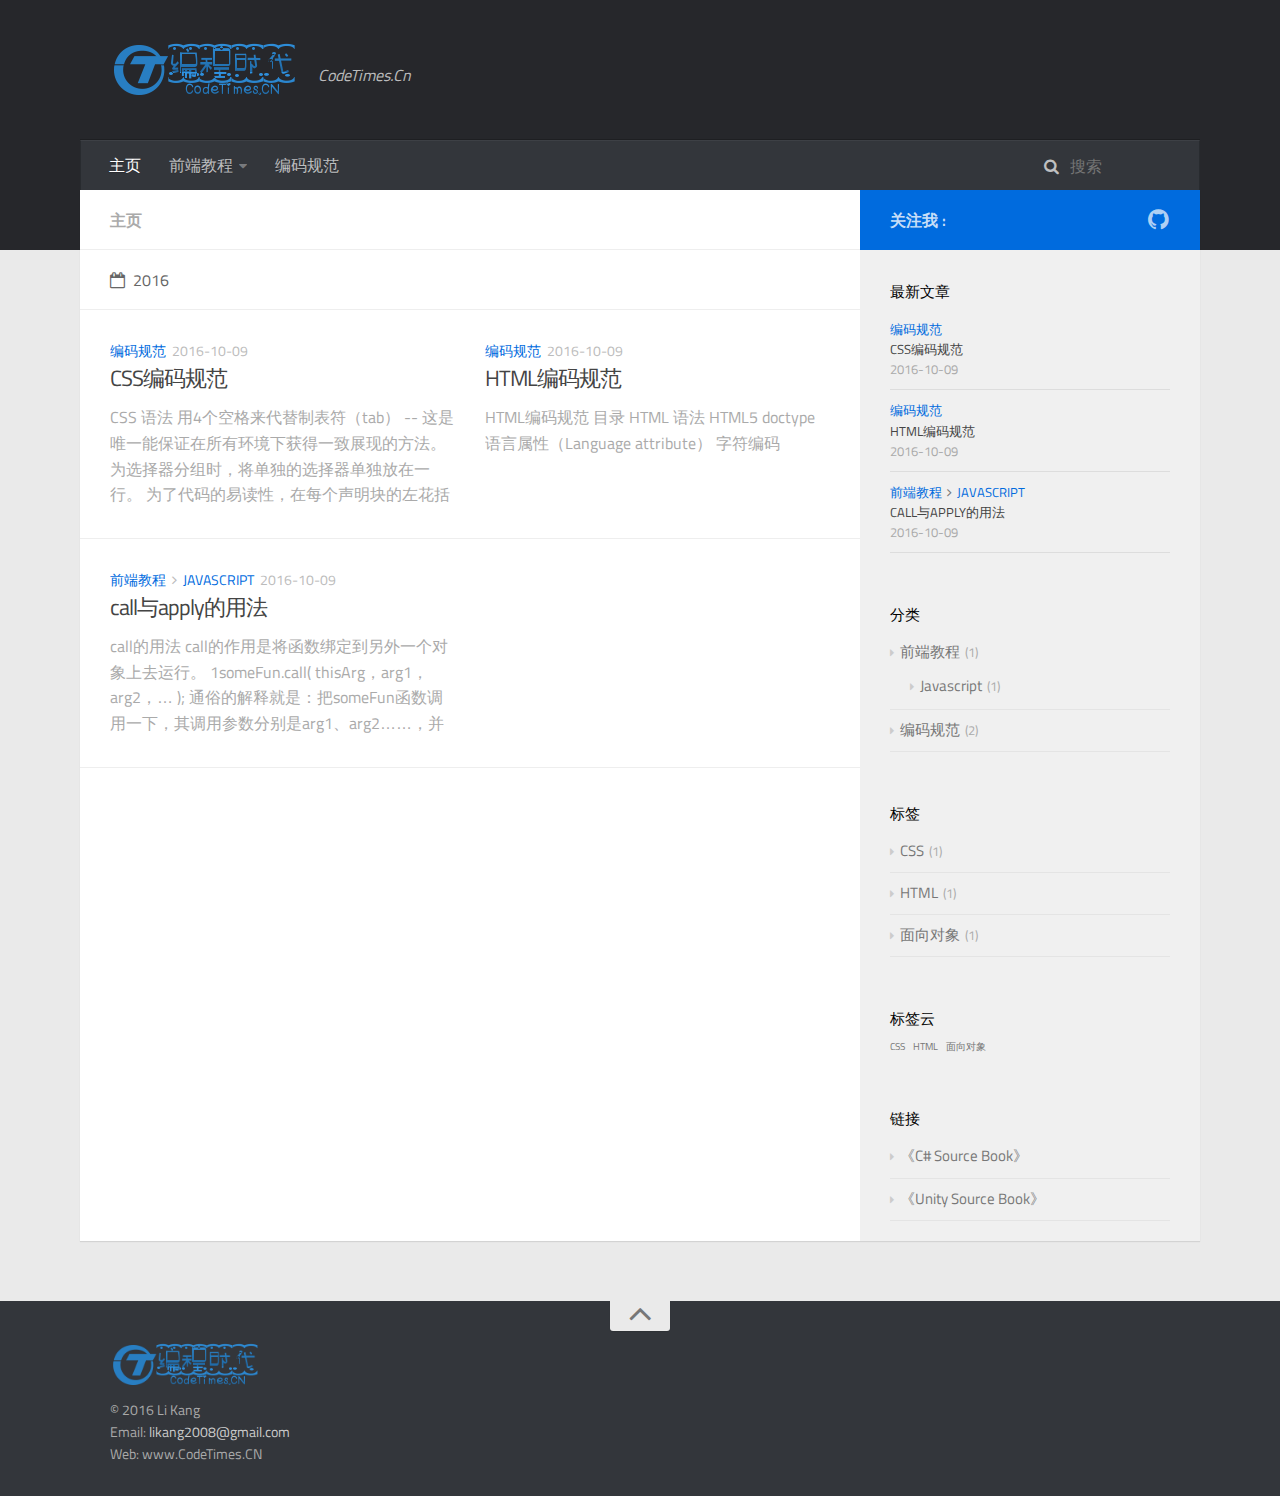
==== commit 0403a69e: "Site updated: 2016-10-09 19:53:11" ====
--- a/index.html
+++ b/index.html
@@ -1,764 +1,454 @@
-<!doctype html>
-
-
-
-  
-
-
-<html class="theme-next mist use-motion">
+<!DOCTYPE html>
+<html>
 <head>
-  <meta charset="UTF-8"/>
-<meta http-equiv="X-UA-Compatible" content="IE=edge,chrome=1" />
-<meta name="viewport" content="width=device-width, initial-scale=1, maximum-scale=1"/>
-
-
-
-<meta http-equiv="Cache-Control" content="no-transform" />
-<meta http-equiv="Cache-Control" content="no-siteapp" />
-
-
-
-
-
-
-
-
-
-
-
-
-  
-  
-  <link href="/vendors/fancybox/source/jquery.fancybox.css?v=2.1.5" rel="stylesheet" type="text/css" />
-
-
-
-
-  
-  
-  
-  
-
-  
-    
-    
-  
-
-  
-
-  
-
-  
-
-  
-
-  
-    
-    
-    <link href="//fonts.googleapis.com/css?family=Lato:300,300italic,400,400italic,700,700italic&subset=latin,latin-ext" rel="stylesheet" type="text/css">
-  
-
-
-
-
-
-
-<link href="/vendors/font-awesome/css/font-awesome.min.css?v=4.4.0" rel="stylesheet" type="text/css" />
-
-<link href="/css/main.css?v=5.0.2" rel="stylesheet" type="text/css" />
-
-
-  <meta name="keywords" content="Hexo, NexT" />
-
-
-
-
-
-
-
-
-  <link rel="shortcut icon" type="image/x-icon" href="/favicon.ico?v=5.0.2" />
-
-
-
-
-
-
-<meta property="og:type" content="website">
+    <meta charset="utf-8">
+    
+    <title>Code Time cn</title>
+    <meta name="viewport" content="width=device-width, initial-scale=1, maximum-scale=1">
+    
+    <meta property="og:type" content="website">
 <meta property="og:title" content="Code Time cn">
 <meta property="og:url" content="http://CodeTimes.cn/index.html">
 <meta property="og:site_name" content="Code Time cn">
 <meta name="twitter:card" content="summary">
 <meta name="twitter:title" content="Code Time cn">
-
-
-
-<script type="text/javascript" id="hexo.configuration">
-  var NexT = window.NexT || {};
-  var CONFIG = {
-    scheme: 'Mist',
-    sidebar: {"position":"left","display":"always"},
-    fancybox: true,
-    motion: true,
-    duoshuo: {
-      userId: '6339116175313602000',
-      author: '李康'
-    }
-  };
+    
+
+    
+
+    
+        <link rel="icon" href="/uploads/wechat-qcode.jpg" />
+    
+
+    <link rel="stylesheet" href="/vendor/font-awesome/css/font-awesome.min.css">
+    <link rel="stylesheet" href="/vendor/titillium-web/styles.css">
+    <link rel="stylesheet" href="/vendor/source-code-pro/styles.css">
+
+    <link rel="stylesheet" href="/css/style.css">
+
+    <script src="/vendor/jquery/2.0.3/jquery.min.js"></script>
+    
+    
+        <link rel="stylesheet" href="/vendor/lightgallery/css/lightgallery.min.css">
+    
+    
+    
+
+</head>
+
+<body>
+    <div id="wrap">
+        <header id="header">
+    <div id="header-outer" class="outer">
+        <div class="container">
+            <div class="container-inner">
+                <div id="header-title">
+                    <h1 class="logo-wrap">
+                        <a href="/" class="logo"></a>
+                    </h1>
+                    
+                        <h2 class="subtitle-wrap">
+                            <p class="subtitle">CodeTimes.Cn</p>
+                        </h2>
+                    
+                </div>
+                <div id="header-inner" class="nav-container">
+                    <a id="main-nav-toggle" class="nav-icon fa fa-bars"></a>
+                    <div class="nav-container-inner">
+                        <ul id="main-nav">
+                            
+                                <li class="main-nav-list-item" >
+                                    <a class="main-nav-list-link" href="/">主页</a>
+                                </li>
+                            
+                                        <ul class="main-nav-list"><li class="main-nav-list-item"><a class="main-nav-list-link" href="/categories/前端教程/">前端教程</a><ul class="main-nav-list-child"><li class="main-nav-list-item"><a class="main-nav-list-link" href="/categories/前端教程/Javascript/">Javascript</a></li></ul></li><li class="main-nav-list-item"><a class="main-nav-list-link" href="/categories/编码规范/">编码规范</a></li></ul>
+                                    
+                        </ul>
+                        <nav id="sub-nav">
+                            <div id="search-form-wrap">
+
+    <form class="search-form">
+        <input type="text" class="ins-search-input search-form-input" placeholder="搜索" />
+        <button type="submit" class="search-form-submit"></button>
+    </form>
+    <div class="ins-search">
+    <div class="ins-search-mask"></div>
+    <div class="ins-search-container">
+        <div class="ins-input-wrapper">
+            <input type="text" class="ins-search-input" placeholder="想要查找什么..." />
+            <span class="ins-close ins-selectable"><i class="fa fa-times-circle"></i></span>
+        </div>
+        <div class="ins-section-wrapper">
+            <div class="ins-section-container"></div>
+        </div>
+    </div>
+</div>
+<script>
+(function (window) {
+    var INSIGHT_CONFIG = {
+        TRANSLATION: {
+            POSTS: '文章',
+            PAGES: '页面',
+            CATEGORIES: '分类',
+            TAGS: '标签',
+            UNTITLED: '(未命名)',
+        },
+        ROOT_URL: '/',
+        CONTENT_URL: '/content.json',
+    };
+    window.INSIGHT_CONFIG = INSIGHT_CONFIG;
+})(window);
 </script>
-
-
-
-
-  <link rel="canonical" href="http://CodeTimes.cn/"/>
-
-
-  <title> Code Time cn </title>
-</head>
-
-<body itemscope itemtype="//schema.org/WebPage" lang="zh-Hans">
-
-  
-
-
-
-
-
-  <script type="text/javascript">
+<script src="/js/insight.js"></script>
+
+</div>
+                        </nav>
+                    </div>
+                </div>
+            </div>
+        </div>
+    </div>
+</header>
+        <div class="container">
+            <div class="main-body container-inner">
+                <div class="main-body-inner">
+                    <section id="main">
+                        <div class="main-body-header">
+    <h1 class="header">
+    
+    <em class="page-title-link" data-url="home">主页</em>
+    </h1>
+</div>
+                        <div class="main-body-content">
+                            
+
+    
+    
+        
+        
+        <section class="archives-wrap">
+            <div class="archive-year-wrap">
+                <a href="/archives/2016" class="archive-year"><i class="icon fa fa-calendar-o"></i>2016</a>
+            </div>
+            <div class="archives">
+    
+    
+    
+        <div class="article-row">
+    
+        <article class="article article-summary">
+    <div class="article-summary-inner">
+        
+        <div class="article-meta">
+            <p class="category">
+            <a class="article-category-link" href="/categories/编码规范/">编码规范</a>
+            </p>
+            <p class="date"><time datetime="2016-10-09T10:25:25.136Z" itemprop="datePublished">2016-10-09</time></p>
+        </div>
+        
+    
+        <h1 class="article-title" itemprop="name">
+        <a href="/2016/10/09/codeguide-css/">CSS编码规范</a>
+        </h1>
+    
+
+        <p class="article-excerpt">
+            
+
+
+	
+		
+		
+	
+
+	
+		
+			CSS
+		
+
+		
+			
+				语法
+				
+					用4个空格来代替制表符（tab） -- 这是唯一能保证在所有环境下获得一致展现的方法。
+					为选择器分组时，将单独的选择器单独放在一行。
+					为了代码的易读性，在每个声明块的左花括号前添加一个空格。
+					声明块的右花括号应当单独成行。
+					每条声明语句的 : 后应该插
+        </p>
+    </div>
+</article>
+    
+
+    
+    
+    
+    
+        <article class="article article-summary">
+    <div class="article-summary-inner">
+        
+        <div class="article-meta">
+            <p class="category">
+            <a class="article-category-link" href="/categories/编码规范/">编码规范</a>
+            </p>
+            <p class="date"><time datetime="2016-10-09T10:25:25.120Z" itemprop="datePublished">2016-10-09</time></p>
+        </div>
+        
+    
+        <h1 class="article-title" itemprop="name">
+        <a href="/2016/10/09/codeguide-html/">HTML编码规范</a>
+        </h1>
+    
+
+        <p class="article-excerpt">
+            
+
+
+	
+		
+		
+		
+		HTML编码规范
+		
+
+		
+	
+
+	
+		
+			目录
+		
+		
+			
+				HTML
+				
+					
+						语法
+					
+					
+						HTML5 doctype
+					
+					
+						语言属性（Language attribute）
+					
+					
+						字符编码
+					
+					
+					
+        </p>
+    </div>
+</article>
+    
+        </div>
+    
+
+    
+    
+    
+    
+        <div class="article-row">
+    
+        <article class="article article-summary">
+    <div class="article-summary-inner">
+        
+        <div class="article-meta">
+            <p class="category">
+            <a class="article-category-link" href="/categories/前端教程/">前端教程</a><i class="icon fa fa-angle-right"></i><a class="article-category-link" href="/categories/前端教程/Javascript/">Javascript</a>
+            </p>
+            <p class="date"><time datetime="2016-10-09T00:41:47.229Z" itemprop="datePublished">2016-10-09</time></p>
+        </div>
+        
+    
+        <h1 class="article-title" itemprop="name">
+        <a href="/2016/10/09/call与apply用法/">call与apply的用法</a>
+        </h1>
+    
+
+        <p class="article-excerpt">
+            call的用法
+call的作用是将函数绑定到另外一个对象上去运行。  1someFun.call( thisArg，arg1，arg2，… );
+
+
+
+通俗的解释就是：把someFun函数调用一下，其调用参数分别是arg1、arg2……，并且someFun函数中的this等于thisArg。
+如果someFun函数不需要参数可以不给arg1，arg2，…参数。
+这个调用完全等效于：  123thi
+        </p>
+    </div>
+</article>
+    
+        </div>
+    
+
+
+    </div></section>
+
+
+
+                        </div>
+                    </section>
+                    <aside id="sidebar">
+    <a class="sidebar-toggle" title="Expand Sidebar"><i class="toggle icon"></i></a>
+    <div class="sidebar-top">
+        <p>关注我 :</p>
+        <ul class="social-links">
+            
+                
+                <li>
+                    <a class="social-tooltip" title="github" href="https://github.com/li-kang" target="_blank">
+                        <i class="icon fa fa-github"></i>
+                    </a>
+                </li>
+                
+            
+        </ul>
+    </div>
+    
+    <div class="widgets-container">
+        
+            
+                
+    <div class="widget-wrap">
+        <h3 class="widget-title">最新文章</h3>
+        <div class="widget">
+            <ul id="recent-post" class="no-thumbnail">
+                
+                    <li>
+                        
+                        <div class="item-inner">
+                            <p class="item-category"><a class="article-category-link" href="/categories/编码规范/">编码规范</a></p>
+                            <p class="item-title"><a href="/2016/10/09/codeguide-css/" class="title">CSS编码规范</a></p>
+                            <p class="item-date"><time datetime="2016-10-09T10:25:25.136Z" itemprop="datePublished">2016-10-09</time></p>
+                        </div>
+                    </li>
+                
+                    <li>
+                        
+                        <div class="item-inner">
+                            <p class="item-category"><a class="article-category-link" href="/categories/编码规范/">编码规范</a></p>
+                            <p class="item-title"><a href="/2016/10/09/codeguide-html/" class="title">HTML编码规范</a></p>
+                            <p class="item-date"><time datetime="2016-10-09T10:25:25.120Z" itemprop="datePublished">2016-10-09</time></p>
+                        </div>
+                    </li>
+                
+                    <li>
+                        
+                        <div class="item-inner">
+                            <p class="item-category"><a class="article-category-link" href="/categories/前端教程/">前端教程</a><i class="icon fa fa-angle-right"></i><a class="article-category-link" href="/categories/前端教程/Javascript/">Javascript</a></p>
+                            <p class="item-title"><a href="/2016/10/09/call与apply用法/" class="title">call与apply的用法</a></p>
+                            <p class="item-date"><time datetime="2016-10-09T00:41:47.229Z" itemprop="datePublished">2016-10-09</time></p>
+                        </div>
+                    </li>
+                
+            </ul>
+        </div>
+    </div>
+
+            
+                
+    <div class="widget-wrap widget-list">
+        <h3 class="widget-title">分类</h3>
+        <div class="widget">
+            <ul class="category-list"><li class="category-list-item"><a class="category-list-link" href="/categories/前端教程/">前端教程</a><span class="category-list-count">1</span><ul class="category-list-child"><li class="category-list-item"><a class="category-list-link" href="/categories/前端教程/Javascript/">Javascript</a><span class="category-list-count">1</span></li></ul></li><li class="category-list-item"><a class="category-list-link" href="/categories/编码规范/">编码规范</a><span class="category-list-count">2</span></li></ul>
+        </div>
+    </div>
+
+
+            
+                
+    <div class="widget-wrap widget-list">
+        <h3 class="widget-title">标签</h3>
+        <div class="widget">
+            <ul class="tag-list"><li class="tag-list-item"><a class="tag-list-link" href="/tags/CSS/">CSS</a><span class="tag-list-count">1</span></li><li class="tag-list-item"><a class="tag-list-link" href="/tags/HTML/">HTML</a><span class="tag-list-count">1</span></li><li class="tag-list-item"><a class="tag-list-link" href="/tags/面向对象/">面向对象</a><span class="tag-list-count">1</span></li></ul>
+        </div>
+    </div>
+
+
+            
+                
+    <div class="widget-wrap widget-float">
+        <h3 class="widget-title">标签云</h3>
+        <div class="widget tagcloud">
+            <a href="/tags/CSS/" style="font-size: 10px;">CSS</a> <a href="/tags/HTML/" style="font-size: 10px;">HTML</a> <a href="/tags/面向对象/" style="font-size: 10px;">面向对象</a>
+        </div>
+    </div>
+
+
+            
+                
+    <div class="widget-wrap widget-list">
+        <h3 class="widget-title">链接</h3>
+        <div class="widget">
+            <ul>
+                
+                    <li>
+                        <a href="http://cs.sourcebook.cn/">《C# Source Book》</a>
+                    </li>
+                
+                    <li>
+                        <a href="http://unity.sourcebook.cn/">《Unity Source Book》</a>
+                    </li>
+                
+            </ul>
+        </div>
+    </div>
+
+
+            
+        
+    </div>
+</aside>
+                </div>
+            </div>
+        </div>
+        <footer id="footer">
+    <div class="container">
+        <div class="container-inner">
+            <a id="back-to-top" href="javascript:;"><i class="icon fa fa-angle-up"></i></a>
+            <div class="credit">
+                <h1 class="logo-wrap">
+                    <a href="/" class="logo"></a>
+                </h1>
+                <p>&copy; 2016 Li Kang</p>
+                <p>Email: <a href="mailto:likang2008@gmail">likang2008@gmail.com</a></p>
+				<p>Web: www.CodeTimes.CN </p>
+            </div>
+        </div>
+    </div>
+</footer>
+        
+    
+    <script type="text/javascript">
+    var duoshuoQuery = {short_name:'codetimes'};
     (function() {
-      var hm = document.createElement("script");
-      hm.src = "//tajs.qq.com/stats?sId=58875617";
-      var s = document.getElementsByTagName("script")[0];
-      s.parentNode.insertBefore(hm, s);
+    var ds = document.createElement('script');
+    ds.type = 'text/javascript';ds.async = true;
+    ds.src = (document.location.protocol == 'https:' ? 'https:' : 'http:') + '//static.duoshuo.com/embed.js';
+    ds.charset = 'UTF-8';
+    (document.getElementsByTagName('head')[0]
+    || document.getElementsByTagName('body')[0]).appendChild(ds);
     })();
-  </script>
-
-
-
-
-
-
-  
-  
-    
-  
-
-  <div class="container one-collumn sidebar-position-left 
-   page-home 
- ">
-    <div class="headband"></div>
-
-    <header id="header" class="header" itemscope itemtype="//schema.org/WPHeader">
-      <div class="header-inner"><div class="site-meta ">
-  
-
-  <div class="custom-logo-site-title">
-    <a href="/"  class="brand" rel="start">
-      <span class="logo-line-before"><i></i></span>
-      <span class="site-title">Code Time cn</span>
-      <span class="logo-line-after"><i></i></span>
-    </a>
-  </div>
-  <p class="site-subtitle">CodeTimes.Cn</p>
-</div>
-
-<div class="site-nav-toggle">
-  <button>
-    <span class="btn-bar"></span>
-    <span class="btn-bar"></span>
-    <span class="btn-bar"></span>
-  </button>
-</div>
-
-<nav class="site-nav">
-  
-
-  
-    <ul id="menu" class="menu">
-      
-        
-        <li class="menu-item menu-item-home">
-          <a href="/" rel="section">
-            
-              <i class="menu-item-icon fa fa-fw fa-home"></i> <br />
-            
-            首页
-          </a>
-        </li>
-      
-        
-        <li class="menu-item menu-item-about">
-          <a href="/about" rel="section">
-            
-              <i class="menu-item-icon fa fa-fw fa-user"></i> <br />
-            
-            关于
-          </a>
-        </li>
-      
-        
-        <li class="menu-item menu-item-archives">
-          <a href="/archives" rel="section">
-            
-              <i class="menu-item-icon fa fa-fw fa-archive"></i> <br />
-            
-            归档
-          </a>
-        </li>
-      
-        
-        <li class="menu-item menu-item-tags">
-          <a href="/tags" rel="section">
-            
-              <i class="menu-item-icon fa fa-fw fa-tags"></i> <br />
-            
-            标签
-          </a>
-        </li>
-      
-        
-        <li class="menu-item menu-item-tags/前端教程">
-          <a href="/course" rel="section">
-            
-              <i class="menu-item-icon fa fa-fw fa-question-circle"></i> <br />
-            
-            menu.tags/前端教程
-          </a>
-        </li>
-      
-        
-        <li class="menu-item menu-item-案例库">
-          <a href="/" rel="section">
-            
-              <i class="menu-item-icon fa fa-fw fa-question-circle"></i> <br />
-            
-            menu.案例库
-          </a>
-        </li>
-      
-        
-        <li class="menu-item menu-item-网址导航">
-          <a href="/" rel="section">
-            
-              <i class="menu-item-icon fa fa-fw fa-question-circle"></i> <br />
-            
-            menu.网址导航
-          </a>
-        </li>
-      
-        
-        <li class="menu-item menu-item-面试题库">
-          <a href="/" rel="section">
-            
-              <i class="menu-item-icon fa fa-fw fa-question-circle"></i> <br />
-            
-            menu.面试题库
-          </a>
-        </li>
-      
-        
-        <li class="menu-item menu-item-编码规范">
-          <a href="/" rel="section">
-            
-              <i class="menu-item-icon fa fa-fw fa-question-circle"></i> <br />
-            
-            menu.编码规范
-          </a>
-        </li>
-      
-        
-        <li class="menu-item menu-item-实验室">
-          <a href="/" rel="section">
-            
-              <i class="menu-item-icon fa fa-fw fa-question-circle"></i> <br />
-            
-            menu.实验室
-          </a>
-        </li>
-      
-
-      
-    </ul>
-  
-
-  
-</nav>
-
- </div>
-    </header>
-
-    <main id="main" class="main">
-      <div class="main-inner">
-        <div class="content-wrap">
-          <div id="content" class="content">
-            
-  <section id="posts" class="posts-expand">
-    
-      
-
-  
-  
-
-  
-  
-  
-
-  <article class="post post-type-normal " itemscope itemtype="//schema.org/Article">
-
-    
-      <header class="post-header">
-
-        
-        
-          <h1 class="post-title" itemprop="name headline">
-            
-            
-              
-                
-                <a class="post-title-link" href="/2016/10/09/call与apply用法/" itemprop="url">
-                  call与apply的用法
-                </a>
-              
-            
-          </h1>
-        
-
-        <div class="post-meta">
-          <span class="post-time">
-            <span class="post-meta-item-icon">
-              <i class="fa fa-calendar-o"></i>
-            </span>
-            <span class="post-meta-item-text">发表于</span>
-            <time itemprop="dateCreated" datetime="2016-10-09T08:41:47+08:00" content="2016-10-09">
-              2016-10-09
-            </time>
-          </span>
-
-          
-
-          
-            
-              <span class="post-comments-count">
-                &nbsp; | &nbsp;
-                <a href="/2016/10/09/call与apply用法/#comments" itemprop="discussionUrl">
-                  <span class="post-comments-count ds-thread-count" data-thread-key="2016/10/09/call与apply用法/" itemprop="commentsCount"></span>
-                </a>
-              </span>
-            
-          
-
-          
-
-          
-          
-
-          
-        </div>
-      </header>
-    
-
-
-    <div class="post-body" itemprop="articleBody">
-
-      
-      
-
-      
-        
-          
-            <h1 id="call与apply的用法"><a href="#call与apply的用法" class="headerlink" title="call与apply的用法"></a>call与apply的用法</h1><h2 id="call的用法"><a href="#call的用法" class="headerlink" title="call的用法"></a>call的用法</h2><ul>
-<li><p>call的作用是将函数绑定到另外一个对象上去运行。</p>
-<figure class="highlight js"><table><tr><td class="gutter"><pre><div class="line">1</div></pre></td><td class="code"><pre><div class="line">someFun.call( thisArg，arg1，arg2，… );</div></pre></td></tr></table></figure>
-</li>
-<li><p>通俗的解释就是：把someFun函数调用一下，其调用参数分别是arg1、arg2……，并且someFun函数中的this等于thisArg。</p>
-</li>
-<li><p>如果someFun函数不需要参数可以不给arg1，arg2，…参数。</p>
-</li>
-<li><p>这个调用完全等效于：</p>
-<figure class="highlight js"><table><tr><td class="gutter"><pre><div class="line">1</div><div class="line">2</div><div class="line">3</div></pre></td><td class="code"><pre><div class="line">thisArg.m = someFun;</div><div class="line">thisArg.m(arg1, arg2);</div><div class="line"><span class="keyword">delete</span>(thisArg.m);</div></pre></td></tr></table></figure>
-</li>
-</ul>
-<h2 id="apply的用法"><a href="#apply的用法" class="headerlink" title="apply的用法"></a>apply的用法</h2><ul>
-<li>apply的作用和call一样，只是调用参数用一个数组表示。<figure class="highlight js"><table><tr><td class="gutter"><pre><div class="line">1</div></pre></td><td class="code"><pre><div class="line">someFun.apply( thisArg, [arg1，arg2，… ] );</div></pre></td></tr></table></figure>
-</li>
-</ul>
-<h2 id="this的作用"><a href="#this的作用" class="headerlink" title="this的作用"></a>this的作用</h2><blockquote>
-<p>要理解call和apply的用法，先得理解this的作用。</p>
-</blockquote>
-<ul>
-<li>this表示当前对象。</li>
-<li>可以把this简单的理解为调用者。</li>
-<li><p>为了保证函数的灵活性，我们经常在函数中使用this。</p>
-<figure class="highlight js"><table><tr><td class="gutter"><pre><div class="line">1</div><div class="line">2</div><div class="line">3</div><div class="line">4</div><div class="line">5</div><div class="line">6</div><div class="line">7</div><div class="line">8</div><div class="line">9</div><div class="line">10</div><div class="line">11</div><div class="line">12</div></pre></td><td class="code"><pre><div class="line"><span class="comment">// 定义一个Hero的构造函数</span></div><div class="line"><span class="function"><span class="keyword">function</span> <span class="title">Hero</span>(<span class="params">n</span>) </span>&#123; </div><div class="line">  <span class="keyword">this</span>.name = n; <span class="comment">// this代表当前实例</span></div><div class="line">&#125;</div><div class="line"></div><div class="line"><span class="comment">// 定义两个实例</span></div><div class="line"><span class="keyword">var</span> lk = <span class="keyword">new</span> Hero(<span class="string">"likang"</span>);</div><div class="line"><span class="keyword">var</span> dt = <span class="keyword">new</span> Hero(<span class="string">"dongtao"</span>);</div><div class="line"></div><div class="line"><span class="comment">// 测试</span></div><div class="line"><span class="built_in">console</span>.log(lk.name); <span class="comment">// 输出：likang</span></div><div class="line"><span class="built_in">console</span>.log(dt.name); <span class="comment">// 输出：dongtao</span></div></pre></td></tr></table></figure>
-</li>
-<li><p>如果一个函数调用没有指明调用者，那么这个调用者就是指当前平台的全局根对象，比如在浏览器上全局根对象是window。</p>
-<figure class="highlight js"><table><tr><td class="gutter"><pre><div class="line">1</div><div class="line">2</div><div class="line">3</div></pre></td><td class="code"><pre><div class="line"><span class="keyword">var</span> name = <span class="string">"likang"</span>;</div><div class="line"><span class="built_in">console</span>.log(name); <span class="comment">// 输出：likang</span></div><div class="line"><span class="built_in">console</span>.log(<span class="built_in">window</span>.name); <span class="comment">// 这是上一句的完整写法</span></div></pre></td></tr></table></figure>
-</li>
-</ul>
-<h2 id="call的使用案例"><a href="#call的使用案例" class="headerlink" title="call的使用案例"></a>call的使用案例</h2><figure class="highlight html"><table><tr><td class="gutter"><pre><div class="line">1</div><div class="line">2</div><div class="line">3</div><div class="line">4</div><div class="line">5</div><div class="line">6</div><div class="line">7</div><div class="line">8</div><div class="line">9</div><div class="line">10</div><div class="line">11</div><div class="line">12</div><div class="line">13</div><div class="line">14</div><div class="line">15</div><div class="line">16</div><div class="line">17</div><div class="line">18</div><div class="line">19</div><div class="line">20</div><div class="line">21</div><div class="line">22</div><div class="line">23</div><div class="line">24</div><div class="line">25</div><div class="line">26</div><div class="line">27</div><div class="line">28</div><div class="line">29</div></pre></td><td class="code"><pre><div class="line"><span class="meta">&lt;!doctype html&gt;</span></div><div class="line"><span class="tag">&lt;<span class="name">html</span>&gt;</span></div><div class="line">    <span class="tag">&lt;<span class="name">head</span>&gt;</span></div><div class="line">        <span class="tag">&lt;<span class="name">title</span>&gt;</span> call与apply的用法 <span class="tag">&lt;/<span class="name">title</span>&gt;</span></div><div class="line">    <span class="tag">&lt;/<span class="name">head</span>&gt;</span></div><div class="line">    <span class="tag">&lt;<span class="name">body</span>&gt;</span></div><div class="line">        <span class="tag">&lt;<span class="name">input</span> <span class="attr">type</span>=<span class="string">"text"</span> <span class="attr">id</span>=<span class="string">"txt"</span> <span class="attr">name</span>=<span class="string">"input text"</span>&gt;</span></div><div class="line">        <span class="tag">&lt;<span class="name">script</span>&gt;</span><span class="javascript"></span></div><div class="line">        <span class="comment">// 定义一个全局变量name</span></div><div class="line">        <span class="keyword">var</span> name = <span class="string">"global"</span>;</div><div class="line"></div><div class="line">        <span class="comment">// 定义成员变量name</span></div><div class="line">        <span class="function"><span class="keyword">function</span> <span class="title">Hero</span>(<span class="params">n</span>) </span>&#123;</div><div class="line">            <span class="keyword">this</span>.name = n; </div><div class="line">        &#125;</div><div class="line">        <span class="keyword">var</span> lk = <span class="keyword">new</span> Hero(<span class="string">"likang"</span>);</div><div class="line"></div><div class="line">        <span class="comment">// 定义一个使用了this的测试函数</span></div><div class="line">        <span class="function"><span class="keyword">function</span> <span class="title">fun</span>(<span class="params"></span>) </span>&#123;</div><div class="line">            <span class="built_in">console</span>.log(<span class="keyword">this</span>.name);</div><div class="line">        &#125;</div><div class="line"></div><div class="line">        <span class="comment">// 测试</span></div><div class="line">        fun.call(lk); <span class="comment">// 输出：likang，这时fun函数中的this等于lk。</span></div><div class="line">        fun.call(<span class="built_in">window</span>); <span class="comment">// 输出：global，这时fun函数中的this等于window。</span></div><div class="line">        fun.call(<span class="built_in">document</span>.getElementById(<span class="string">'txt'</span>)); <span class="comment">// 输出：input text，这时fun函数中的this等于Dom对象txt。</span></div><div class="line">        <span class="tag">&lt;/<span class="name">script</span>&gt;</span></div><div class="line">    <span class="tag">&lt;/<span class="name">body</span>&gt;</span></div><div class="line"><span class="tag">&lt;/<span class="name">html</span>&gt;</span></div></pre></td></tr></table></figure>
-
-          
-        
-      
-    </div>
-
-    <div>
-      
-    </div>
-
-    <div>
-      
-    </div>
-
-    <footer class="post-footer">
-      
-
-      
-
-      
-      
-        <div class="post-eof"></div>
-      
-    </footer>
-  </article>
-
-
-    
-      
-
-  
-  
-
-  
-  
-  
-
-  <article class="post post-type-normal " itemscope itemtype="//schema.org/Article">
-
-    
-      <header class="post-header">
-
-        
-        
-          <h1 class="post-title" itemprop="name headline">
-            
-            
-              
-                
-                <a class="post-title-link" href="/2016/10/08/hello-world/" itemprop="url">
-                  Hello World
-                </a>
-              
-            
-          </h1>
-        
-
-        <div class="post-meta">
-          <span class="post-time">
-            <span class="post-meta-item-icon">
-              <i class="fa fa-calendar-o"></i>
-            </span>
-            <span class="post-meta-item-text">发表于</span>
-            <time itemprop="dateCreated" datetime="2016-10-08T17:22:18+08:00" content="2016-10-08">
-              2016-10-08
-            </time>
-          </span>
-
-          
-
-          
-            
-              <span class="post-comments-count">
-                &nbsp; | &nbsp;
-                <a href="/2016/10/08/hello-world/#comments" itemprop="discussionUrl">
-                  <span class="post-comments-count ds-thread-count" data-thread-key="2016/10/08/hello-world/" itemprop="commentsCount"></span>
-                </a>
-              </span>
-            
-          
-
-          
-
-          
-          
-
-          
-        </div>
-      </header>
-    
-
-
-    <div class="post-body" itemprop="articleBody">
-
-      
-      
-
-      
-        
-          
-            <p>Welcome to <a href="https://hexo.io/" target="_blank" rel="external">Hexo</a>! This is your very first post. Check <a href="https://hexo.io/docs/" target="_blank" rel="external">documentation</a> for more info. If you get any problems when using Hexo, you can find the answer in <a href="https://hexo.io/docs/troubleshooting.html" target="_blank" rel="external">troubleshooting</a> or you can ask me on <a href="https://github.com/hexojs/hexo/issues" target="_blank" rel="external">GitHub</a>.</p>
-<h2 id="Quick-Start"><a href="#Quick-Start" class="headerlink" title="Quick Start"></a>Quick Start</h2><h3 id="Create-a-new-post"><a href="#Create-a-new-post" class="headerlink" title="Create a new post"></a>Create a new post</h3><figure class="highlight bash"><table><tr><td class="gutter"><pre><div class="line">1</div></pre></td><td class="code"><pre><div class="line">$ hexo new <span class="string">"My New Post"</span></div></pre></td></tr></table></figure>
-<p>More info: <a href="https://hexo.io/docs/writing.html" target="_blank" rel="external">Writing</a></p>
-<h3 id="Run-server"><a href="#Run-server" class="headerlink" title="Run server"></a>Run server</h3><figure class="highlight bash"><table><tr><td class="gutter"><pre><div class="line">1</div></pre></td><td class="code"><pre><div class="line">$ hexo server</div></pre></td></tr></table></figure>
-<p>More info: <a href="https://hexo.io/docs/server.html" target="_blank" rel="external">Server</a></p>
-<h3 id="Generate-static-files"><a href="#Generate-static-files" class="headerlink" title="Generate static files"></a>Generate static files</h3><figure class="highlight bash"><table><tr><td class="gutter"><pre><div class="line">1</div></pre></td><td class="code"><pre><div class="line">$ hexo generate</div></pre></td></tr></table></figure>
-<p>More info: <a href="https://hexo.io/docs/generating.html" target="_blank" rel="external">Generating</a></p>
-<h3 id="Deploy-to-remote-sites"><a href="#Deploy-to-remote-sites" class="headerlink" title="Deploy to remote sites"></a>Deploy to remote sites</h3><figure class="highlight bash"><table><tr><td class="gutter"><pre><div class="line">1</div></pre></td><td class="code"><pre><div class="line">$ hexo deploy</div></pre></td></tr></table></figure>
-<p>More info: <a href="https://hexo.io/docs/deployment.html" target="_blank" rel="external">Deployment</a></p>
-
-          
-        
-      
-    </div>
-
-    <div>
-      
-    </div>
-
-    <div>
-      
-    </div>
-
-    <footer class="post-footer">
-      
-
-      
-
-      
-      
-        <div class="post-eof"></div>
-      
-    </footer>
-  </article>
-
-
-    
-  </section>
-
-  
-
-
-          </div>
-          
-
-
-          
-
-        </div>
-        
-          
-  
-  <div class="sidebar-toggle">
-    <div class="sidebar-toggle-line-wrap">
-      <span class="sidebar-toggle-line sidebar-toggle-line-first"></span>
-      <span class="sidebar-toggle-line sidebar-toggle-line-middle"></span>
-      <span class="sidebar-toggle-line sidebar-toggle-line-last"></span>
-    </div>
-  </div>
-
-  <aside id="sidebar" class="sidebar">
-    <div class="sidebar-inner">
-
-      
-
-      
-
-      <section class="site-overview sidebar-panel  sidebar-panel-active ">
-        <div class="site-author motion-element" itemprop="author" itemscope itemtype="//schema.org/Person">
-          <img class="site-author-image" itemprop="image"
-               src="/uploads/wechat-qcode.jpg"
-               alt="Li Kang" />
-          <p class="site-author-name" itemprop="name">Li Kang</p>
-          <p class="site-description motion-element" itemprop="description"></p>
-        </div>
-        <nav class="site-state motion-element">
-          <div class="site-state-item site-state-posts">
-            <a href="/archives">
-              <span class="site-state-item-count">2</span>
-              <span class="site-state-item-name">日志</span>
-            </a>
-          </div>
-
-          
-
-          
-
-        </nav>
-
-        
-
-        <div class="links-of-author motion-element">
-          
-        </div>
-
-        
-        
-
-        
-        
-          <div class="links-of-blogroll motion-element links-of-blogroll-inline">
-            <div class="links-of-blogroll-title">
-              <i class="fa  fa-fw fa-globe"></i>
-              Links
-            </div>
-            <ul class="links-of-blogroll-list">
-              
-                <li class="links-of-blogroll-item">
-                  <a href="http://cs.sourcebook.cn/" title="《C# Source Book》" target="_blank">《C# Source Book》</a>
-                </li>
-              
-                <li class="links-of-blogroll-item">
-                  <a href="http://unity.sourcebook.cn/" title="《Unity Source Book》" target="_blank">《Unity Source Book》</a>
-                </li>
-              
-            </ul>
-          </div>
-        
-
-      </section>
-
-      
-
-    </div>
-  </aside>
-
-
-        
-      </div>
-    </main>
-
-    <footer id="footer" class="footer">
-      <div class="footer-inner">
-        <div class="copyright" >
-  
-  &copy; 
-  <span itemprop="copyrightYear">2016</span>
-  <span class="with-love">
-    <i class="fa fa-heart"></i>
-  </span>
-  <span class="author" itemprop="copyrightHolder">Li Kang</span>
-</div>
-
-<div class="powered-by">
-  由 <a class="theme-link" href="https://hexo.io">Hexo</a> 强力驱动
-</div>
-
-<div class="theme-info">
-  主题 -
-  <a class="theme-link" href="https://github.com/iissnan/hexo-theme-next">
-    NexT.Mist
-  </a>
-</div>
-
-        
-
-        
-      </div>
-    </footer>
-
-    <div class="back-to-top">
-      <i class="fa fa-arrow-up"></i>
-    </div>
-  </div>
-
-  
-
-<script type="text/javascript">
-  if (Object.prototype.toString.call(window.Promise) !== '[object Function]') {
-    window.Promise = null;
-  }
-</script>
-
-
-
-
-
-
-
-
-
-  
-
-
-
-  
-  <script type="text/javascript" src="/vendors/jquery/index.js?v=2.1.3"></script>
-
-  
-  <script type="text/javascript" src="/vendors/fastclick/lib/fastclick.min.js?v=1.0.6"></script>
-
-  
-  <script type="text/javascript" src="/vendors/jquery_lazyload/jquery.lazyload.js?v=1.9.7"></script>
-
-  
-  <script type="text/javascript" src="/vendors/velocity/velocity.min.js?v=1.2.1"></script>
-
-  
-  <script type="text/javascript" src="/vendors/velocity/velocity.ui.min.js?v=1.2.1"></script>
-
-  
-  <script type="text/javascript" src="/vendors/fancybox/source/jquery.fancybox.pack.js?v=2.1.5"></script>
-
-
-  
-
-
-  <script type="text/javascript" src="/js/src/utils.js?v=5.0.2"></script>
-
-  <script type="text/javascript" src="/js/src/motion.js?v=5.0.2"></script>
-
-
-
-  
-  
-
-  
-
-  
-
-
-  <script type="text/javascript" src="/js/src/bootstrap.js?v=5.0.2"></script>
-
-
-
-  
-
-  
-    
-  
-
-  <script type="text/javascript">
-    var duoshuoQuery = {short_name:"codetimes"};
-    (function() {
-      var ds = document.createElement('script');
-      ds.type = 'text/javascript';ds.async = true;
-      ds.id = 'duoshuo-script';
-      ds.src = (document.location.protocol == 'https:' ? 'https:' : 'http:') + '//static.duoshuo.com/embed.js';
-      ds.charset = 'UTF-8';
-      (document.getElementsByTagName('head')[0]
-      || document.getElementsByTagName('body')[0]).appendChild(ds);
-    })();
-  </script>
-
-  
-    
-    <script src="/vendors/ua-parser-js/dist/ua-parser.min.js?v=0.7.9"></script>
-    <script src="/js/src/hook-duoshuo.js"></script>
-  
-
-
-
-
-
-
-  
-  
-
-  
-
-  
-
-  
-
+    </script>
+
+
+
+    
+        <script src="/vendor/lightgallery/js/lightgallery.min.js"></script>
+        <script src="/vendor/lightgallery/js/lg-thumbnail.min.js"></script>
+        <script src="/vendor/lightgallery/js/lg-pager.min.js"></script>
+        <script src="/vendor/lightgallery/js/lg-autoplay.min.js"></script>
+        <script src="/vendor/lightgallery/js/lg-fullscreen.min.js"></script>
+        <script src="/vendor/lightgallery/js/lg-zoom.min.js"></script>
+        <script src="/vendor/lightgallery/js/lg-hash.min.js"></script>
+        <script src="/vendor/lightgallery/js/lg-share.min.js"></script>
+        <script src="/vendor/lightgallery/js/lg-video.min.js"></script>
+    
+
+
+<!-- Custom Scripts -->
+<script src="/js/main.js"></script>
+
+    </div>
 </body>
 </html>
--- a/vendor/titillium-web/styles.css
+++ b/vendor/titillium-web/styles.css
@@ -0,0 +1,48 @@
+/* latin-ext */
+@font-face {
+  font-family: 'Titillium Web';
+  font-style: normal;
+  font-weight: 300;
+  src: local('Titillium WebLight'), local('TitilliumWeb-Light'), url(fonts/anMUvcNT0H1YN4FII8wpr9INifKjd1RJ3NxxEi9Cy2w.woff2) format('woff2');
+  unicode-range: U+0100-024F, U+1E00-1EFF, U+20A0-20AB, U+20AD-20CF, U+2C60-2C7F, U+A720-A7FF;
+}
+/* latin */
+@font-face {
+  font-family: 'Titillium Web';
+  font-style: normal;
+  font-weight: 300;
+  src: local('Titillium WebLight'), local('TitilliumWeb-Light'), url(fonts/anMUvcNT0H1YN4FII8wpr4-67659ICLY8bMrYhtePPA.woff2) format('woff2');
+  unicode-range: U+0000-00FF, U+0131, U+0152-0153, U+02C6, U+02DA, U+02DC, U+2000-206F, U+2074, U+20AC, U+2212, U+2215, U+E0FF, U+EFFD, U+F000;
+}
+/* latin-ext */
+@font-face {
+  font-family: 'Titillium Web';
+  font-style: normal;
+  font-weight: 400;
+  src: local('Titillium Web'), local('TitilliumWeb-Regular'), url(fonts/7XUFZ5tgS-tD6QamInJTcSo_WB_cotcEMUw1LsIE8mM.woff2) format('woff2');
+  unicode-range: U+0100-024F, U+1E00-1EFF, U+20A0-20AB, U+20AD-20CF, U+2C60-2C7F, U+A720-A7FF;
+}
+/* latin */
+@font-face {
+  font-family: 'Titillium Web';
+  font-style: normal;
+  font-weight: 400;
+  src: local('Titillium Web'), local('TitilliumWeb-Regular'), url(fonts/7XUFZ5tgS-tD6QamInJTcZSnX671uNZIV63UdXh3Mg0.woff2) format('woff2');
+  unicode-range: U+0000-00FF, U+0131, U+0152-0153, U+02C6, U+02DA, U+02DC, U+2000-206F, U+2074, U+20AC, U+2212, U+2215, U+E0FF, U+EFFD, U+F000;
+}
+/* latin-ext */
+@font-face {
+  font-family: 'Titillium Web';
+  font-style: normal;
+  font-weight: 600;
+  src: local('Titillium WebSemiBold'), local('TitilliumWeb-SemiBold'), url(fonts/anMUvcNT0H1YN4FII8wpr_SNRT0fZ5CX-AqRkMYgJJo.woff2) format('woff2');
+  unicode-range: U+0100-024F, U+1E00-1EFF, U+20A0-20AB, U+20AD-20CF, U+2C60-2C7F, U+A720-A7FF;
+}
+/* latin */
+@font-face {
+  font-family: 'Titillium Web';
+  font-style: normal;
+  font-weight: 600;
+  src: local('Titillium WebSemiBold'), local('TitilliumWeb-SemiBold'), url(fonts/anMUvcNT0H1YN4FII8wpr46gJz9aNFrmnwBdd69aqzY.woff2) format('woff2');
+  unicode-range: U+0000-00FF, U+0131, U+0152-0153, U+02C6, U+02DA, U+02DC, U+2000-206F, U+2074, U+20AC, U+2212, U+2215, U+E0FF, U+EFFD, U+F000;
+}--- a/vendor/source-code-pro/styles.css
+++ b/vendor/source-code-pro/styles.css
@@ -0,0 +1,16 @@
+/* latin-ext */
+@font-face {
+  font-family: 'Source Code Pro';
+  font-style: normal;
+  font-weight: 400;
+  src: local('Source Code Pro'), local('SourceCodePro-Regular'), url(fonts/mrl8jkM18OlOQN8JLgasDy2Q8seG17bfDXYR_jUsrzg.woff2) format('woff2');
+  unicode-range: U+0100-024F, U+1E00-1EFF, U+20A0-20AB, U+20AD-20CF, U+2C60-2C7F, U+A720-A7FF;
+}
+/* latin */
+@font-face {
+  font-family: 'Source Code Pro';
+  font-style: normal;
+  font-weight: 400;
+  src: local('Source Code Pro'), local('SourceCodePro-Regular'), url(fonts/mrl8jkM18OlOQN8JLgasD9V_2ngZ8dMf8fLgjYEouxg.woff2) format('woff2');
+  unicode-range: U+0000-00FF, U+0131, U+0152-0153, U+02C6, U+02DA, U+02DC, U+2000-206F, U+2074, U+20AC, U+2212, U+2215, U+E0FF, U+EFFD, U+F000;
+}--- a/css/style.css
+++ b/css/style.css
@@ -0,0 +1,2126 @@
+#main .main-body-header em,
+#main .main-body-header a,
+.article-date,
+.article-tag-list,
+.archive-year {
+  text-decoration: none;
+  text-transform: uppercase;
+  color: #666;
+  line-height: 1em;
+  text-shadow: 0 1px #fff;
+}
+.widget h1,
+.article-entry h1 {
+  font-size: 2em;
+}
+.widget h2,
+.article-entry h2 {
+  font-size: 1.5em;
+}
+.widget h3,
+.article-entry h3 {
+  font-size: 1.3em;
+}
+.widget h4,
+.article-entry h4 {
+  font-size: 1.2em;
+}
+.widget h5,
+.article-entry h5 {
+  font-size: 1em;
+}
+.widget h6,
+.article-entry h6 {
+  font-size: 1em;
+  color: #aaa;
+}
+.widget hr,
+.article-entry hr {
+  border: 1px dashed #ddd;
+}
+.widget strong,
+.article-entry strong {
+  font-weight: bold;
+}
+.widget em,
+.article-entry em,
+.widget cite,
+.article-entry cite {
+  font-style: italic;
+}
+.widget sup,
+.article-entry sup,
+.widget sub,
+.article-entry sub {
+  font-size: 0.75em;
+  line-height: 0;
+  position: relative;
+  vertical-align: baseline;
+}
+.widget sup,
+.article-entry sup {
+  top: -0.5em;
+}
+.widget sub,
+.article-entry sub {
+  bottom: -0.2em;
+}
+.widget small,
+.article-entry small {
+  font-size: 0.85em;
+}
+.widget acronym,
+.article-entry acronym,
+.widget abbr,
+.article-entry abbr {
+  border-bottom: 1px dotted;
+}
+.widget ul,
+.article-entry ul,
+.widget ol,
+.article-entry ol,
+.widget dl,
+.article-entry dl {
+  line-height: 1.6em;
+}
+.widget ul ul,
+.article-entry ul ul,
+.widget ol ul,
+.article-entry ol ul,
+.widget ul ol,
+.article-entry ul ol,
+.widget ol ol,
+.article-entry ol ol {
+  margin-top: 0;
+  margin-bottom: 0;
+  margin-left: 20px;
+}
+.widget ul,
+.article-entry ul {
+  list-style: disc;
+  list-style-position: inside;
+}
+.widget ol,
+.article-entry ol {
+  list-style: decimal;
+  list-style-position: inside;
+}
+.widget dt,
+.article-entry dt {
+  font-weight: bold;
+  list-style-position: inside;
+}
+html,
+body,
+div,
+span,
+applet,
+object,
+iframe,
+h1,
+h2,
+h3,
+h4,
+h5,
+h6,
+p,
+blockquote,
+pre,
+a,
+abbr,
+acronym,
+address,
+big,
+cite,
+code,
+del,
+dfn,
+em,
+img,
+ins,
+kbd,
+q,
+s,
+samp,
+small,
+strike,
+strong,
+sub,
+sup,
+tt,
+var,
+dl,
+dt,
+dd,
+ol,
+ul,
+li,
+fieldset,
+form,
+label,
+legend,
+table,
+caption,
+tbody,
+tfoot,
+thead,
+tr,
+th,
+td {
+  margin: 0;
+  padding: 0;
+  border: 0;
+  outline: 0;
+  font-weight: inherit;
+  font-style: inherit;
+  font-family: inherit;
+  font-size: 100%;
+  vertical-align: baseline;
+}
+body {
+  line-height: 1;
+  color: #000;
+  background: #fff;
+}
+ol,
+ul {
+  list-style: none;
+}
+table {
+  border-collapse: separate;
+  border-spacing: 0;
+  vertical-align: middle;
+}
+caption,
+th,
+td {
+  text-align: left;
+  font-weight: normal;
+  vertical-align: middle;
+}
+a img {
+  border: none;
+}
+input,
+button {
+  margin: 0;
+  padding: 0;
+}
+input::-moz-focus-inner,
+button::-moz-focus-inner {
+  border: 0;
+  padding: 0;
+}
+html,
+body,
+#container {
+  height: 100%;
+}
+::selection {
+  color: #fff;
+  background: #006bde;
+}
+body {
+  background: #eaeaea;
+  font: 14px "Titillium Web", "Helvetica Neue", Helvetica, Arial, "Microsoft Yahei", sans-serif;
+  -webkit-text-size-adjust: 100%;
+}
+code {
+  margin: 0 2px;
+  color: #e96900;
+  padding: 3px 5px;
+  font-size: 0.8em;
+  border-radius: 2px;
+  font-family: "Source Code Pro", Consolas, Monaco, Menlo, Consolas, monospace;
+  background-color: #f8f8f8;
+}
+.container {
+  position: relative;
+  padding: 0 20px;
+}
+.container-inner {
+  max-width: 1120px;
+  min-width: 320px;
+  width: 100%;
+  margin: 0 auto;
+}
+.container-inner:before,
+.container-inner:after {
+  content: "";
+  display: table;
+}
+.container-inner:after {
+  clear: both;
+}
+.left,
+.alignleft {
+  float: left;
+}
+.right,
+.alignright {
+  float: right;
+}
+.clear {
+  clear: both;
+}
+.logo {
+  display: block;
+  padding: 10px 0;
+  width: 188px;
+  height: 60px;
+  background-image: url("/uploads/logo.png");
+  background-position: 0px 10px;
+  background-repeat: no-repeat;
+  -webkit-background-size: 188px 60px;
+  -moz-background-size: 188px 60px;
+  background-size: 188px 60px;
+}
+.main-body {
+  margin-top: -60px;
+  background-color: #fff;
+}
+.main-body-inner {
+  position: relative;
+  -webkit-box-sizing: border-box;
+  -moz-box-sizing: border-box;
+  box-sizing: border-box;
+  -webkit-box-shadow: rgba(0,0,0,0.098) 0px 1px 1px 0px;
+  box-shadow: rgba(0,0,0,0.098) 0px 1px 1px 0px;
+  padding-right: 340px;
+  background: url("images/s-left.png") repeat-y right 0;
+}
+.main-body-inner:before,
+.main-body-inner:after {
+  content: "";
+  display: table;
+}
+.main-body-inner:after {
+  clear: both;
+}
+#main {
+  float: left;
+  width: 100%;
+  -webkit-box-sizing: border-box;
+  -moz-box-sizing: border-box;
+  box-sizing: border-box;
+  min-height: 600px;
+}
+#main .main-body-header {
+  background: #fff;
+  position: relative;
+  padding: 18px 30px 17px;
+  border-bottom: 1px solid #eee;
+  color: #666;
+  font-size: 16px;
+  font-weight: 600;
+  text-transform: uppercase;
+  line-height: 24px;
+}
+#main .main-body-header .page-title-link,
+#main .main-body-header i {
+  margin-right: 8px;
+}
+#main .main-body-header i {
+  font-weight: 400;
+}
+#main .main-body-header em,
+#main .main-body-header a {
+  color: #aaa;
+}
+#main .main-body-content:before,
+#main .main-body-content:after {
+  content: "";
+  display: table;
+}
+#main .main-body-content:after {
+  clear: both;
+}
+#header {
+  background: #26272b;
+  padding-bottom: 60px;
+  position: relative;
+}
+#header-outer {
+  height: 100%;
+  position: relative;
+}
+#header-inner {
+  position: relative;
+}
+#header-title {
+  text-align: center;
+  padding: 30px 30px;
+}
+#header-title:before,
+#header-title:after {
+  content: "";
+  display: table;
+}
+#header-title:after {
+  clear: both;
+}
+#header-title .logo-wrap,
+#header-title .subtitle-wrap {
+  float: left;
+}
+#header-title .subtitle-wrap {
+  padding: 10px 0px 0px;
+  margin-left: 20px;
+}
+#header-title .subtitle {
+  font-size: 16px;
+  font-style: italic;
+  line-height: 70px;
+  color: rgba(255,255,255,0.7);
+  text-shadow: 0 1px rgba(0,0,0,0.2);
+}
+.nav-container .nav-icon,
+.nav-container .nav-container-inner #main-nav .main-nav-list-item .main-nav-list-link {
+  float: left;
+  color: rgba(255,255,255,0.7);
+  text-decoration: none;
+  text-shadow: 0 1px rgba(0,0,0,0.2);
+  display: block;
+  padding: 20px 15px;
+  -webkit-transition: 0.2s ease-in;
+  -moz-transition: 0.2s ease-in;
+  -ms-transition: 0.2s ease-in;
+  transition: 0.2s ease-in;
+}
+.nav-container .nav-icon:hover,
+.nav-container .nav-container-inner #main-nav .main-nav-list-item .main-nav-list-link:hover {
+  color: #fff;
+  background: rgba(0,0,0,0.1);
+}
+.nav-container {
+  padding: 0 15px;
+  background: #33363b;
+  z-index: 1;
+  -webkit-box-shadow: inset 0 1px 0 rgba(255,255,255,0.05), 0 -1px 0 rgba(0,0,0,0.2), inset 1px 0 0 rgba(0,0,0,0.2), inset -1px 0 0 rgba(0,0,0,0.2);
+  box-shadow: inset 0 1px 0 rgba(255,255,255,0.05), 0 -1px 0 rgba(0,0,0,0.2), inset 1px 0 0 rgba(0,0,0,0.2), inset -1px 0 0 rgba(0,0,0,0.2);
+}
+.nav-container:before,
+.nav-container:after {
+  content: "";
+  display: table;
+}
+.nav-container:after {
+  clear: both;
+}
+.nav-container .nav-icon {
+  line-height: 20px;
+  padding: 15px 14px;
+  text-align: center;
+  font-size: 14px;
+  position: relative;
+  cursor: pointer;
+}
+.nav-container #main-nav-toggle {
+  display: none;
+  width: 100%;
+  text-align: right;
+  -webkit-box-sizing: border-box;
+  -moz-box-sizing: border-box;
+  box-sizing: border-box;
+  border-bottom: 1px solid rgba(255,255,255,0.06);
+}
+.nav-container #main-nav-toggle:before {
+  content: "\f0c9";
+}
+.nav-container .nav-container-inner:before,
+.nav-container .nav-container-inner:after {
+  content: "";
+  display: table;
+}
+.nav-container .nav-container-inner:after {
+  clear: both;
+}
+.nav-container .nav-container-inner #main-nav {
+  float: left;
+}
+.nav-container .nav-container-inner #main-nav .main-nav-list {
+  float: left;
+}
+.nav-container .nav-container-inner #main-nav .main-nav-list-item {
+  position: relative;
+  float: left;
+}
+.nav-container .nav-container-inner #main-nav .main-nav-list-item.top-level-menu > a:after {
+  content: "\f0d7" !important;
+  float: none;
+  margin-left: 6px;
+  font-size: 14px;
+  line-height: 1.2em;
+  opacity: 0.5;
+  font-family: FontAwesome;
+  display: inline-block;
+}
+.nav-container .nav-container-inner #main-nav .main-nav-list-item.top-level-menu:hover > a {
+  color: #fff;
+  background: rgba(0,0,0,0.1);
+}
+.nav-container .nav-container-inner #main-nav .main-nav-list-item .main-nav-list-link {
+  line-height: 20px;
+  padding: 15px 14px;
+  font-size: 16px;
+}
+.nav-container .nav-container-inner #main-nav .main-nav-list-item .main-nav-list-link.current {
+  color: #fff;
+}
+.nav-container .nav-container-inner #main-nav .main-nav-list-item .main-nav-list-child {
+  top: 100%;
+  display: none;
+  padding: 10px 0;
+  overflow: hidden;
+  position: absolute;
+  width: 180px;
+  background: #33363b url("images/opacity-10.png") repeat;
+}
+.nav-container .nav-container-inner #main-nav .main-nav-list-item .main-nav-list-child li {
+  -webkit-box-shadow: 0 1px 0 rgba(255,255,255,0.06);
+  box-shadow: 0 1px 0 rgba(255,255,255,0.06);
+}
+.nav-container .nav-container-inner #main-nav .main-nav-list-item .main-nav-list-child li:last-child {
+  -webkit-box-shadow: none;
+  box-shadow: none;
+}
+.nav-container .nav-container-inner #main-nav .main-nav-list-item .main-nav-list-child li,
+.nav-container .nav-container-inner #main-nav .main-nav-list-item .main-nav-list-child li a {
+  width: 100%;
+  display: block;
+  -webkit-box-sizing: border-box;
+  -moz-box-sizing: border-box;
+  box-sizing: border-box;
+}
+.nav-container .nav-container-inner #sub-nav {
+  float: right;
+}
+.search-form {
+  padding: 14px 15px 16px;
+  height: 50px;
+  overflow: hidden;
+  -webkit-box-sizing: border-box;
+  -moz-box-sizing: border-box;
+  box-sizing: border-box;
+}
+.search-form:before {
+  content: "\f002";
+  margin-right: 8px;
+  color: rgba(255,255,255,0.7);
+  font: normal normal normal 16px/1 FontAwesome;
+}
+.search-form-input,
+.search-form-input.ins-search-input,
+.search-form-input.st-ui-search-input,
+.search-form-input.st-default-search-input {
+  -webkit-appearance: textarea;
+  padding: 0;
+  width: 100px;
+  height: auto !important;
+  border: none !important;
+  outline: none !important;
+  background: none !important;
+  line-height: 1.6em;
+  -webkit-transition: 0.2s ease-in;
+  -moz-transition: 0.2s ease-in;
+  -ms-transition: 0.2s ease-in;
+  transition: 0.2s ease-in;
+  font: 16px "Titillium Web", "Helvetica Neue", Helvetica, Arial, "Microsoft Yahei", sans-serif;
+  color: rgba(255,255,255,0.7);
+}
+.search-form-input:focus,
+.search-form-input.ins-search-input:focus,
+.search-form-input.st-ui-search-input:focus,
+.search-form-input.st-default-search-input:focus {
+  width: 200px;
+}
+.search-form-input::-webkit-search-results-decoration,
+.search-form-input.ins-search-input::-webkit-search-results-decoration,
+.search-form-input.st-ui-search-input::-webkit-search-results-decoration,
+.search-form-input.st-default-search-input::-webkit-search-results-decoration,
+.search-form-input::-webkit-search-cancel-button,
+.search-form-input.ins-search-input::-webkit-search-cancel-button,
+.search-form-input.st-ui-search-input::-webkit-search-cancel-button,
+.search-form-input.st-default-search-input::-webkit-search-cancel-button {
+  -webkit-appearance: none;
+}
+.search-form-submit {
+  display: none;
+}
+#sidebar {
+  float: right;
+  margin-right: -340px;
+  width: 340px;
+}
+#sidebar .sidebar-toggle {
+  display: none;
+}
+#sidebar .sidebar-top {
+  background: #006bde;
+  padding: 15px 30px;
+}
+#sidebar .sidebar-top:before,
+#sidebar .sidebar-top:after {
+  content: "";
+  display: table;
+}
+#sidebar .sidebar-top:after {
+  clear: both;
+}
+#sidebar .sidebar-top .sidebar-top-inner:before,
+#sidebar .sidebar-top .sidebar-top-inner:after {
+  content: "";
+  display: table;
+}
+#sidebar .sidebar-top .sidebar-top-inner:after {
+  clear: both;
+}
+#sidebar .sidebar-top p {
+  float: left;
+  color: rgba(255,255,255,0.8);
+  font-size: 16px;
+  font-weight: 600;
+  text-transform: uppercase;
+  line-height: 24px;
+  padding: 3px 0;
+}
+#sidebar .sidebar-top .social-links {
+  float: right;
+  position: relative;
+  padding-top: 2px;
+}
+#sidebar .sidebar-top .social-links li {
+  float: left;
+  margin-left: 8px;
+}
+#sidebar .sidebar-top .social-links li a:hover i:before {
+  color: #fff;
+}
+#sidebar .sidebar-top .social-links .social-tooltip {
+  position: relative;
+}
+#sidebar .sidebar-top .social-links .social-tooltip:hover:after {
+  top: -41px;
+  background: #fff;
+  font-size: 14px;
+  color: #666;
+  content: attr(title);
+  display: block;
+  right: 0;
+  padding: 5px 15px;
+  position: absolute;
+  white-space: nowrap;
+  border-radius: 3px;
+  -webkit-box-shadow: 0 0 2px rgba(0,0,0,0.2);
+  box-shadow: 0 0 2px rgba(0,0,0,0.2);
+  text-transform: uppercase;
+  z-index: 1;
+}
+#sidebar .sidebar-top .social-links .social-tooltip:hover:before {
+  top: -10px;
+  right: 8px;
+  border: solid;
+  border-color: #fff transparent;
+  border-width: 5px 5px 0 5px;
+  content: "";
+  display: block;
+  position: absolute;
+  z-index: 2;
+}
+#sidebar .sidebar-top i {
+  color: rgba(255,255,255,0.7);
+  font-size: 24px;
+  width: 24px;
+}
+#article-nav {
+  position: relative;
+}
+#article-nav:before,
+#article-nav:after {
+  content: "";
+  display: table;
+}
+#article-nav:after {
+  clear: both;
+}
+.article-nav-link-wrap {
+  position: relative;
+  margin-top: 0;
+  display: block;
+  color: #aaa;
+  padding: 16px 40px 24px;
+  border-bottom: 1px solid #ddd;
+  -webkit-transition: 0.2s ease-in;
+  -moz-transition: 0.2s ease-in;
+  -ms-transition: 0.2s ease-in;
+  transition: 0.2s ease-in;
+  text-align: center;
+  text-decoration: none;
+}
+.article-nav-link-wrap .icon {
+  position: absolute;
+  color: #ccc;
+  font-size: 18px;
+  top: 50%;
+  width: 1em;
+  margin-top: -10px;
+}
+.article-nav-link-wrap #icon-chevron-left {
+  left: 10px;
+}
+.article-nav-link-wrap #icon-chevron-right {
+  right: 10px;
+}
+.article-nav-link-wrap:hover {
+  background: rgba(0,0,0,0.02);
+}
+.article-nav-link-wrap:hover .icon {
+  color: #006bde;
+}
+.article-nav-caption {
+  display: block;
+  font-size: 12px;
+  color: #aaa;
+  letter-spacing: 0.5px;
+  line-height: 24px;
+  font-weight: normal;
+  text-transform: uppercase;
+}
+.article-nav-title {
+  font-size: 15px;
+  color: #666;
+}
+.widget-wrap {
+  padding: 30px 30px 20px;
+}
+.widget-title {
+  font-size: 15px;
+  font-weight: 400;
+  text-transform: uppercase;
+  margin-bottom: 6px;
+}
+.widget {
+  line-height: 1.6em;
+  word-wrap: break-word;
+  font-size: 0.9em;
+  color: #777;
+  border-radius: 3px;
+}
+.widget a {
+  text-decoration: none;
+  color: #777;
+}
+.widget a:hover {
+  color: #444;
+}
+.widget ul ul,
+.widget ol ul,
+.widget dl ul,
+.widget ul ol,
+.widget ol ol,
+.widget dl ol,
+.widget ul dl,
+.widget ol dl,
+.widget dl dl {
+  margin-left: 15px;
+  list-style: disc;
+}
+.widget ul,
+.widget ol {
+  list-style: none;
+  margin: 0;
+}
+.widget ul ul,
+.widget ol ul,
+.widget ul ol,
+.widget ol ol {
+  margin: 0 20px;
+}
+.widget ul ul,
+.widget ol ul {
+  list-style: disc;
+}
+.widget ul ol,
+.widget ol ol {
+  list-style: decimal;
+}
+.widget-list ul,
+.widget-list ol {
+  list-style: none;
+}
+.widget-list ul li,
+.widget-list ol li {
+  padding: 10px 0;
+  font-size: 15px;
+  border-bottom: 1px solid #e4e4e4;
+}
+.widget-list ul li a,
+.widget-list ol li a {
+  color: #777;
+}
+.widget-list ul li a:before,
+.widget-list ol li a:before {
+  color: #ccc;
+  content: "\f0da";
+  font-size: 12px;
+  margin-right: 6px;
+  font-family: FontAwesome;
+  -webkit-transition: 0.2s ease;
+  -moz-transition: 0.2s ease;
+  -ms-transition: 0.2s ease;
+  transition: 0.2s ease;
+}
+.widget-list ul li a:hover:before,
+.widget-list ol li a:hover:before {
+  color: #444;
+}
+.widget-list ul ul,
+.widget-list ol ul,
+.widget-list ul ol,
+.widget-list ol ol {
+  list-style: none;
+}
+.widget-list ul ul li,
+.widget-list ol ul li,
+.widget-list ul ol li,
+.widget-list ol ol li {
+  border: none;
+}
+.widget-list ul ul li:last-child,
+.widget-list ol ul li:last-child,
+.widget-list ul ol li:last-child,
+.widget-list ol ol li:last-child {
+  padding-bottom: 0px;
+}
+.widget-float a {
+  font-size: 15px;
+}
+#recent-post li {
+  padding: 10px 0 10px 94px;
+  border-bottom: 1px solid #ddd;
+}
+#recent-post li:before,
+#recent-post li:after {
+  content: "";
+  display: table;
+}
+#recent-post li:after {
+  clear: both;
+}
+#recent-post.no-thumbnail li {
+  padding: 10px 0px;
+}
+#recent-post li .item-thumbnail {
+  opacity: 1;
+  margin-left: -94px;
+  -webkit-transition: all 0.2s ease;
+  -moz-transition: all 0.2s ease;
+  -ms-transition: all 0.2s ease;
+  transition: all 0.2s ease;
+  float: left;
+}
+#recent-post li .item-thumbnail .thumbnail {
+  width: 80px;
+  height: 80px;
+  display: block;
+  position: relative;
+  overflow: hidden;
+}
+#recent-post li .item-thumbnail .thumbnail span {
+  width: 100%;
+  height: 100%;
+  display: block;
+}
+#recent-post li .item-thumbnail .thumbnail .thumbnail-image {
+  position: absolute;
+  -webkit-background-size: cover;
+  -moz-background-size: cover;
+  background-size: cover;
+  background-position: center;
+}
+#recent-post li .item-thumbnail .thumbnail .thumbnail-none {
+  background-image: url("images/thumb-default-small.png");
+  -webkit-background-size: 100% 100%;
+  -moz-background-size: 100% 100%;
+  background-size: 100% 100%;
+}
+#recent-post li .item-inner a,
+#recent-post li .item-inner .item-category {
+  font-size: 13px;
+  text-transform: uppercase;
+}
+#recent-post li .item-inner a a,
+#recent-post li .item-inner .item-category a {
+  color: #006bde;
+}
+#recent-post li .item-inner a a:hover,
+#recent-post li .item-inner .item-category a:hover {
+  color: #444;
+}
+#recent-post li .item-inner a a,
+#recent-post li .item-inner .item-category a,
+#recent-post li .item-inner a .icon,
+#recent-post li .item-inner .item-category .icon {
+  margin-right: 5px;
+}
+#recent-post li .item-inner .item-title {
+  font-size: 15px;
+}
+#recent-post li .item-inner .item-title a {
+  color: #444;
+  -webkit-transition: all 0.2s ease;
+  -moz-transition: all 0.2s ease;
+  -ms-transition: all 0.2s ease;
+  transition: all 0.2s ease;
+}
+#recent-post li .item-inner .item-date {
+  color: #aaa;
+  font-size: 13px;
+  text-transform: uppercase;
+}
+#recent-post li:hover .item-thumbnail {
+  opacity: 0.8;
+}
+#recent-post li:hover .item-title a {
+  color: #006bde;
+}
+.category-list-count,
+.tag-list-count,
+.archive-list-count {
+  padding-left: 5px;
+  color: #aaa;
+  font-size: 0.85em;
+}
+.category-list-count:before,
+.tag-list-count:before,
+.archive-list-count:before {
+  content: "(";
+}
+.category-list-count:after,
+.tag-list-count:after,
+.archive-list-count:after {
+  content: ")";
+}
+.tagcloud a {
+  margin-right: 5px;
+}
+.article-single {
+  padding: 30px 30px 20px;
+}
+.article-inner {
+  overflow: hidden;
+}
+.article-meta {
+  height: 1.6em;
+  line-height: 1.6em;
+  overflow: hidden;
+}
+.article-meta:before,
+.article-meta:after {
+  content: "";
+  display: table;
+}
+.article-meta:after {
+  clear: both;
+}
+.article-meta p {
+  float: left;
+  color: #bbb;
+}
+.article-meta .category {
+  text-transform: uppercase;
+}
+.article-meta .category a,
+.article-meta .category i {
+  margin-right: 6px;
+}
+.article-row {
+  width: 100%;
+  float: left;
+  position: relative;
+  padding: 30px 0px 0px 30px;
+  border-bottom: 1px solid #eee;
+  -webkit-box-sizing: border-box;
+  -moz-box-sizing: border-box;
+  box-sizing: border-box;
+}
+.article-row:before,
+.article-row:after {
+  content: "";
+  display: table;
+}
+.article-row:after {
+  clear: both;
+}
+.article-summary {
+  width: 50%;
+  float: left;
+  margin-bottom: 30px;
+}
+.article-summary a {
+  text-decoration: none;
+  color: #006bde;
+}
+.article-summary .article-summary-inner {
+  margin-right: 30px;
+}
+.article-summary .article-summary-inner .thumbnail {
+  height: 0;
+  width: 100%;
+  display: block;
+  overflow: hidden;
+  position: relative;
+  margin-bottom: 1em;
+  padding-bottom: 47.11%;
+}
+.article-summary .article-summary-inner .thumbnail .comment-counter {
+  right: 0;
+  top: 15px;
+  color: #fff;
+  font-size: 12px;
+  padding: 2px 7px;
+  line-height: 19px;
+  position: absolute;
+  display: inline-block;
+  background-color: #82b965;
+}
+.article-summary .article-summary-inner .thumbnail .comment-counter:before {
+  top: 3px;
+  left: -16px;
+  content: '';
+  position: absolute;
+  display: inline-block;
+  border: 9px solid transparent;
+  border-right-color: #82b965;
+}
+.article-summary .article-summary-inner .thumbnail .thumbnail-image {
+  display: block;
+  position: absolute;
+  width: 100%;
+  height: 100%;
+  opacity: 1;
+  -webkit-background-size: cover;
+  -moz-background-size: cover;
+  background-size: cover;
+  background-position: center;
+  -webkit-transition: opacity 0.3s ease-in;
+  -moz-transition: opacity 0.3s ease-in;
+  -ms-transition: opacity 0.3s ease-in;
+  transition: opacity 0.3s ease-in;
+}
+.article-summary .article-summary-inner .thumbnail .thumbnail-none {
+  width: 100%;
+  height: 100%;
+  -webkit-background-size: 100% 100%;
+  -moz-background-size: 100% 100%;
+  background-size: 100% 100%;
+  background-image: url("images/thumb-default.png");
+}
+.article-summary .article-summary-inner .article-title {
+  margin-bottom: 10px;
+  font-size: 22px;
+  font-weight: 400;
+  line-height: 1.5em;
+  word-wrap: break-word;
+}
+.article-summary .article-summary-inner .article-title a {
+  -webkit-transition: color 0.3s ease-in;
+  -moz-transition: color 0.3s ease-in;
+  -ms-transition: color 0.3s ease-in;
+  transition: color 0.3s ease-in;
+  color: #444;
+}
+.article-summary .article-summary-inner .article-excerpt {
+  position: relative;
+  color: #aaa;
+  font-size: 16px;
+  line-height: 1.6em;
+  overflow: hidden;
+  height: 6.4em;
+}
+.article-summary:hover .thumbnail .thumbnail-image {
+  opacity: 0.7;
+}
+.article-summary:hover .article-title a {
+  color: #006bde;
+}
+.article-category {
+  float: left;
+  line-height: 1em;
+  color: #ccc;
+  text-shadow: 0 1px #fff;
+  margin-left: 8px;
+}
+.article-category:before {
+  content: "\2022";
+}
+.article-title {
+  text-decoration: none;
+  font-size: 38px;
+  letter-spacing: -1px;
+  color: #555;
+  line-height: 1.3em;
+  -webkit-transition: color 0.2s;
+  -moz-transition: color 0.2s;
+  -ms-transition: color 0.2s;
+  transition: color 0.2s;
+  margin-bottom: 10px;
+}
+a.article-title:hover {
+  color: #006bde;
+}
+.article-tag-list {
+  float: right;
+}
+.article-tag-list:before,
+.article-tag-list:after {
+  content: "";
+  display: table;
+}
+.article-tag-list:after {
+  clear: both;
+}
+.article-tag-list:before {
+  float: left;
+  content: '\f02b';
+  margin-right: 8px;
+  font-family: FontAwesome;
+}
+.article-tag-list-item {
+  float: left;
+  margin-right: 10px;
+}
+.article-tag-list-link {
+  color: #555;
+  text-decoration: none;
+}
+.article-tag-list-link:before {
+  content: '#';
+}
+.article-entry {
+  color: #555;
+  font-size: 18px;
+  font-weight: 300;
+  line-height: 1.6em;
+}
+.article-entry:before,
+.article-entry:after {
+  content: "";
+  display: table;
+}
+.article-entry:after {
+  clear: both;
+}
+.article-entry p,
+.article-entry table {
+  margin: 1.6em 0;
+}
+.article-entry h1,
+.article-entry h2,
+.article-entry h3,
+.article-entry h4,
+.article-entry h5,
+.article-entry h6 {
+  font-weight: 600;
+}
+.article-entry h1,
+.article-entry h2,
+.article-entry h3,
+.article-entry h4,
+.article-entry h5,
+.article-entry h6 {
+  line-height: 1.3em;
+  margin: 1.3em 0;
+}
+.article-entry a {
+  color: #006bde;
+  text-decoration: none;
+}
+.article-entry a:hover {
+  text-decoration: underline;
+}
+.article-entry ul,
+.article-entry ol,
+.article-entry dl {
+  margin-top: 1.6em;
+  margin-bottom: 1.6em;
+}
+.article-entry img,
+.article-entry video {
+  max-width: 100%;
+  height: auto;
+  display: block;
+  margin: auto;
+}
+.article-entry iframe {
+  border: none;
+}
+.article-entry table {
+  width: 100%;
+  border-collapse: collapse;
+  border-spacing: 0;
+}
+.article-entry th {
+  font-weight: 600;
+  border-bottom: 3px solid #ddd;
+  padding-bottom: 0.5em;
+}
+.article-entry td {
+  border-bottom: 1px solid #ddd;
+  padding: 10px 0;
+}
+.article-entry blockquote {
+  color: #777;
+  quote: none;
+  margin: 0 0 20px 0;
+  position: relative;
+  font-style: italic;
+  padding-left: 50px;
+}
+.article-entry blockquote:before {
+  top: 0;
+  left: 0;
+  color: #ccc;
+  font-size: 32px;
+  content: "\f10d";
+  position: absolute;
+  text-align: center;
+  font-style: normal;
+  font-family: 'FontAwesome';
+}
+.article-entry blockquote footer {
+  font-size: 14px;
+  margin: 1.6em 0;
+  font-family: "Titillium Web", "Helvetica Neue", Helvetica, Arial, "Microsoft Yahei", sans-serif;
+}
+.article-entry blockquote footer cite:before {
+  content: "—";
+  padding: 0 0.5em;
+}
+.article-entry .pullquote {
+  text-align: left;
+  width: 45%;
+  margin: 0;
+}
+.article-entry .pullquote.left {
+  margin-left: 0.5em;
+  margin-right: 1em;
+}
+.article-entry .pullquote.right {
+  margin-right: 0.5em;
+  margin-left: 1em;
+}
+.article-entry .caption {
+  color: #aaa;
+  display: block;
+  font-size: 0.9em;
+  margin-top: 0.5em;
+  position: relative;
+  text-align: center;
+}
+.article-entry .video-container {
+  position: relative;
+  padding-top: 56.25%;
+  height: 0;
+  overflow: hidden;
+}
+.article-entry .video-container iframe,
+.article-entry .video-container object,
+.article-entry .video-container embed {
+  position: absolute;
+  top: 0;
+  left: 0;
+  width: 100%;
+  height: 100%;
+  margin-top: 0;
+}
+.article-more-link a {
+  display: inline-block;
+  line-height: 1em;
+  padding: 6px 15px;
+  border-radius: 15px;
+  background: #eaeaea;
+  color: #aaa;
+  text-shadow: 0 1px #fff;
+  text-decoration: none;
+}
+.article-more-link a:hover {
+  background: #006bde;
+  color: #fff;
+  text-decoration: none;
+  text-shadow: 0 1px #0056b2;
+}
+.article-footer {
+  font-size: 14px;
+  line-height: 1.6em;
+  border-top: 1px solid #ddd;
+  padding-top: 1.6em;
+}
+.article-footer:before,
+.article-footer:after {
+  content: "";
+  display: table;
+}
+.article-footer:after {
+  clear: both;
+}
+.article-footer a {
+  color: #aaa;
+  text-decoration: none;
+}
+.article-footer a:hover {
+  color: #555;
+}
+.article-comment-link i,
+.article-share-link i {
+  padding-right: 8px;
+}
+.article-comment-link {
+  float: right;
+}
+.article-share-link {
+  cursor: pointer;
+  float: right;
+  margin-left: 20px;
+}
+.article-share-box {
+  position: absolute;
+  display: none;
+  background: #fff;
+  -webkit-box-shadow: 1px 2px 10px rgba(0,0,0,0.2);
+  box-shadow: 1px 2px 10px rgba(0,0,0,0.2);
+  border-radius: 3px;
+  margin-left: -145px;
+  overflow: hidden;
+  z-index: 1;
+}
+.article-share-box.on {
+  display: block;
+}
+.article-share-input {
+  width: 100%;
+  background: none;
+  -webkit-box-sizing: border-box;
+  -moz-box-sizing: border-box;
+  box-sizing: border-box;
+  font: 14px "Titillium Web", "Helvetica Neue", Helvetica, Arial, "Microsoft Yahei", sans-serif;
+  padding: 0 15px;
+  color: #555;
+  outline: none;
+  border: 1px solid #ddd;
+  border-radius: 3px 3px 0 0;
+  height: 36px;
+  line-height: 36px;
+}
+.article-share-links {
+  background: #eaeaea;
+}
+.article-share-links:before,
+.article-share-links:after {
+  content: "";
+  display: table;
+}
+.article-share-links:after {
+  clear: both;
+}
+.article-share-twitter,
+.article-share-facebook,
+.article-share-pinterest,
+.article-share-google {
+  width: 50px;
+  height: 36px;
+  display: block;
+  float: left;
+  position: relative;
+  color: #999;
+  text-align: center;
+  line-height: 36px;
+  text-decoration: none;
+}
+.article-share-twitter:before,
+.article-share-facebook:before,
+.article-share-pinterest:before,
+.article-share-google:before {
+  font-size: 20px;
+  font-family: FontAwesome;
+}
+.article-share-twitter:hover,
+.article-share-facebook:hover,
+.article-share-pinterest:hover,
+.article-share-google:hover {
+  color: #fff;
+}
+.article-share-twitter:before {
+  content: "\f099";
+}
+.article-share-twitter:hover {
+  background: #00aced;
+  text-shadow: 0 1px #008abe;
+}
+.article-share-facebook:before {
+  content: "\f09a";
+}
+.article-share-facebook:hover {
+  background: #3b5998;
+  text-shadow: 0 1px #2f477a;
+}
+.article-share-pinterest:before {
+  content: "\f0d2";
+}
+.article-share-pinterest:hover {
+  background: #cb2027;
+  text-shadow: 0 1px #a21a1f;
+}
+.article-share-google:before {
+  content: "\f0d5";
+}
+.article-share-google:hover {
+  background: #dd4b39;
+  text-shadow: 0 1px #be3221;
+}
+.article-gallery {
+  background: #000;
+  position: relative;
+}
+.article-gallery-photos {
+  position: relative;
+  overflow: hidden;
+}
+.article-gallery-img {
+  display: none;
+  max-width: 100%;
+}
+.article-gallery-img:first-child {
+  display: block;
+}
+.article-gallery-img.loaded {
+  position: absolute;
+  display: block;
+}
+.article-gallery-img img {
+  display: block;
+  max-width: 100%;
+  margin: 0 auto;
+}
+.article-gallery {
+  overflow: hidden;
+  background: #000;
+  position: relative;
+  text-align: center;
+  margin: 1.6em 0;
+}
+.article-gallery .gallery-item {
+  display: none;
+  max-width: 100%;
+}
+.article-gallery .gallery-item:before,
+.article-gallery .gallery-item:after {
+  top: 50%;
+  width: 40px;
+  height: 36px;
+  font-size: 36px;
+  line-height: 36px;
+  margin-top: -18px;
+  position: absolute;
+  font-family: FontAwesome;
+  color: rgba(255,255,255,0.5);
+}
+.article-gallery .gallery-item:hover:before,
+.article-gallery .gallery-item:hover:after {
+  color: rgba(255,255,255,0.8);
+}
+.article-gallery .gallery-item:before {
+  left: 0;
+  content: "\f104";
+}
+.article-gallery .gallery-item:after {
+  right: 0;
+  content: "\f105";
+}
+.article-gallery .gallery-item:first-child {
+  display: block;
+}
+.article-gallery .gallery-item img {
+  display: block;
+  max-width: 100%;
+  margin: 0 auto;
+}
+.lg-outer .lg-thumb-item {
+  border-radius: 0 !important;
+}
+#comments {
+  padding: 30px 30px 20px;
+}
+#comments a {
+  color: #006bde;
+}
+.archives-wrap {
+  margin: block-margin 0;
+}
+.archives:before,
+.archives:after {
+  content: "";
+  display: table;
+}
+.archives:after {
+  clear: both;
+}
+.archive-year-wrap {
+  padding: 18px 30px 17px;
+  font-size: 16px;
+  color: #666;
+  border-bottom: 1px solid #eee;
+}
+.archive-year i {
+  margin-right: 8px;
+}
+.archives {
+  -webkit-column-gap: 10px;
+  -moz-column-gap: 10px;
+  column-gap: 10px;
+}
+@media mq-tablet {
+  .archives {
+    -webkit-column-count: 2;
+    -moz-column-count: 2;
+    column-count: 2;
+  }
+}
+@media mq-normal {
+  .archives {
+    -webkit-column-count: 3;
+    -moz-column-count: 3;
+    column-count: 3;
+  }
+}
+.archive-article-inner {
+  padding: 10px;
+  margin-bottom: 15px;
+}
+.archive-article-title {
+  text-decoration: none;
+  font-weight: bold;
+  color: #555;
+  -webkit-transition: color 0.2s;
+  -moz-transition: color 0.2s;
+  -ms-transition: color 0.2s;
+  transition: color 0.2s;
+  line-height: 1.6em;
+}
+.archive-article-title:hover {
+  color: #006bde;
+}
+.archive-article-footer {
+  margin-top: 1em;
+}
+.archive-article-date {
+  color: #aaa;
+  text-decoration: none;
+  font-size: 0.85em;
+  line-height: 1em;
+  margin-bottom: 0.5em;
+  display: block;
+}
+#page-nav {
+  float: left;
+  width: 100%;
+  display: block;
+  margin: 30px 0px 45px 0px;
+  text-align: center;
+  color: #aaa;
+}
+#page-nav:before,
+#page-nav:after {
+  content: "";
+  display: table;
+}
+#page-nav:after {
+  clear: both;
+}
+#page-nav .pages {
+  display: block;
+  font-size: 17px;
+  font-weight: 300;
+  margin-bottom: 1em !important;
+  border: none !important;
+}
+#page-nav .pages:before {
+  content: "\f15c";
+  font-family: FontAwesome;
+  margin-right: 6px;
+}
+#page-nav .page-number,
+#page-nav .extend {
+  color: #006bde;
+  position: relative;
+  overflow: hidden;
+  font-size: 16px;
+  padding: 7px 8px;
+  display: inline;
+  margin: 0 2px;
+  text-decoration: none;
+  border-bottom: 3px solid #ddd;
+  border-top: 1px solid #f1f1f1;
+  font-weight: 600;
+  -webkit-transition: 0.2s ease-in;
+  -moz-transition: 0.2s ease-in;
+  -ms-transition: 0.2s ease-in;
+  transition: 0.2s ease-in;
+}
+#page-nav .page-number:hover,
+#page-nav .extend:hover,
+#page-nav .page-number:active,
+#page-nav .extend:active,
+#page-nav .page-number.current,
+#page-nav .extend.current {
+  color: #444;
+  border-bottom: 3px solid #006bde;
+  border-top: 1px solid #f1f1f1;
+}
+#page-nav .space {
+  color: #ddd;
+}
+#footer {
+  background: #33363b;
+  margin-top: 60px;
+  color: #aaa;
+  line-height: 1.6em;
+}
+#footer a {
+  color: #ccc;
+  text-decoration: none;
+}
+#footer a:hover {
+  color: #fff;
+}
+#footer .credit {
+  padding: 30px;
+}
+#footer #back-to-top {
+  background: #eaeaea;
+  color: #777;
+  overflow: hidden;
+  text-align: center;
+  width: 60px;
+  height: 30px;
+  display: block;
+  margin: 0 auto -30px;
+  border-radius: 0 0 3px 3px;
+  -webkit-box-shadow: 0 1px 1px rgba(0,0,0,0.1);
+  box-shadow: 0 1px 1px rgba(0,0,0,0.1);
+}
+#footer #back-to-top:hover {
+  color: #444;
+}
+#footer #back-to-top i {
+  font-size: 38px;
+  line-height: 22px;
+}
+#footer .logo {
+  width: 150.4px;
+  height: 48px;
+  -webkit-background-size: 150.4px 48px;
+  -moz-background-size: 150.4px 48px;
+  background-size: 150.4px 48px;
+}
+i.icon {
+  display: inline-block;
+  font-style: normal;
+  text-align: center;
+}
+i.icon:before {
+  -webkit-transition: 0.2s ease-in;
+  -moz-transition: 0.2s ease-in;
+  -ms-transition: 0.2s ease-in;
+  transition: 0.2s ease-in;
+}
+.ins-search {
+  display: none;
+}
+.ins-search.show {
+  display: block;
+}
+.ins-selectable {
+  cursor: pointer;
+}
+.ins-search-mask,
+.ins-search-container {
+  position: fixed;
+}
+.ins-search-mask {
+  top: 0;
+  left: 0;
+  width: 100%;
+  height: 100%;
+  z-index: 100;
+  background: rgba(0,0,0,0.5);
+}
+.ins-input-wrapper {
+  position: relative;
+}
+.ins-search-input {
+  width: 100%;
+  border: none;
+  outline: none;
+  font-size: 16px;
+  -webkit-box-shadow: none;
+  box-shadow: none;
+  font-weight: 200;
+  border-radius: 0;
+  background: #fff;
+  line-height: 20px;
+  -webkit-box-sizing: border-box;
+  -moz-box-sizing: border-box;
+  box-sizing: border-box;
+  padding: 12px 28px 12px 20px;
+  border-bottom: 1px solid #e2e2e2;
+  font-family: "Microsoft Yahei Light", "Microsoft Yahei", Helvetica, Arial, sans-serif;
+}
+.ins-close {
+  top: 50%;
+  right: 6px;
+  width: 20px;
+  height: 20px;
+  font-size: 16px;
+  margin-top: -11px;
+  position: absolute;
+  text-align: center;
+  display: inline-block;
+}
+.ins-close:hover {
+  color: #006bde;
+}
+.ins-search-container {
+  left: 50%;
+  top: 100px;
+  z-index: 101;
+  bottom: 100px;
+  -webkit-box-sizing: border-box;
+  -moz-box-sizing: border-box;
+  box-sizing: border-box;
+  width: 540px;
+  margin-left: -270px;
+}
+@media screen and (max-width: 559px), screen and (max-height: 479px) {
+  .ins-search-container {
+    top: 0;
+    left: 0;
+    margin: 0;
+    width: 100%;
+    height: 100%;
+    background: #f7f7f7;
+  }
+}
+.ins-section-wrapper {
+  left: 0;
+  right: 0;
+  top: 45px;
+  bottom: 0;
+  overflow-y: auto;
+  position: absolute;
+}
+.ins-section-container {
+  position: relative;
+  background: #f7f7f7;
+}
+.ins-section {
+  font-size: 14px;
+  line-height: 16px;
+}
+.ins-section .ins-section-header,
+.ins-section .ins-search-item {
+  padding: 8px 15px;
+}
+.ins-section .ins-section-header {
+  color: #9a9a9a;
+  border-bottom: 1px solid #e2e2e2;
+}
+.ins-section .ins-slug {
+  margin-left: 5px;
+  color: #9a9a9a;
+}
+.ins-section .ins-slug:before {
+  content: '(';
+}
+.ins-section .ins-slug:after {
+  content: ')';
+}
+.ins-section .ins-search-item header,
+.ins-section .ins-search-item .ins-search-preview {
+  overflow: hidden;
+  white-space: nowrap;
+  text-overflow: ellipsis;
+}
+.ins-section .ins-search-item header .fa {
+  margin-right: 8px;
+}
+.ins-section .ins-search-item .ins-search-preview {
+  height: 15px;
+  font-size: 12px;
+  color: #9a9a9a;
+  margin: 5px 0 0 20px;
+}
+.ins-section .ins-search-item:hover,
+.ins-section .ins-search-item.active {
+  color: #fff;
+  background: #006bde;
+}
+.ins-section .ins-search-item:hover .ins-slug,
+.ins-section .ins-search-item.active .ins-slug,
+.ins-section .ins-search-item:hover .ins-search-preview,
+.ins-section .ins-search-item.active .ins-search-preview {
+  color: #fff;
+}
+.highlight {
+  margin: 0px;
+  display: block;
+  overflow-x: auto;
+  padding: 15px 20px;
+  font-size: 14px;
+  font-family: "Source Code Pro", Consolas, Monaco, Menlo, Consolas, monospace;
+  line-height: 22.400000000000002px;
+}
+.highlight table {
+  margin: 0;
+  width: auto;
+}
+.highlight table td {
+  border: none;
+}
+.highlight table td.code {
+  padding-right: 20px;
+}
+.highlight .gutter pre {
+  color: #666;
+  text-align: right;
+  padding-right: 20px;
+}
+.article-entry .highlight {
+  margin: 1.6em 0;
+}
+.article-entry .highlight .line {
+  height: 1.6em;
+}
+.highlight {
+  color: #a9b7c6;
+  background: #282b2e;
+}
+.highlight .code .number,
+.highlight .code .literal,
+.highlight .code .symbol,
+.highlight .code .bullet {
+  color: #6897bb;
+}
+.highlight .code .keyword,
+.highlight .code .selector-tag,
+.highlight .code .deletion {
+  color: #cc7832;
+}
+.highlight .code .variable,
+.highlight .code .template-variable,
+.highlight .code .link {
+  color: #629755;
+}
+.highlight .code .comment,
+.highlight .code .quote {
+  color: #808080;
+}
+.highlight .code .meta {
+  color: #bbb529;
+}
+.highlight .code .string,
+.highlight .code .attribute,
+.highlight .code .addition {
+  color: #6a8759;
+}
+.highlight .code .section,
+.highlight .code .title,
+.highlight .code .type {
+  color: #ffc66d;
+}
+.highlight .code .name,
+.highlight .code .selector-id,
+.highlight .code .selector-class {
+  color: #e8bf6a;
+}
+.highlight .code .emphasis {
+  font-style: italic;
+}
+.highlight .code .strong {
+  font-weight: bold;
+}
+@media only screen and (-webkit-min-device-pixel-ratio: 1.5), only screen and (min--moz-device-pixel-ratio: 1.5), only screen and (min-device-pixel-ratio: 1.5) {
+  .article-entry .img-wrap:before {
+    background: url("images/preloader@2x.gif") center center no-repeat, rgba(0,0,0,0.9);
+    -webkit-background-size: 24px 24px;
+    -moz-background-size: 24px 24px;
+    background-size: 24px 24px;
+  }
+}
+@media only screen and (min-width: 960px) {
+  .nav-container-inner {
+    display: block !important;
+  }
+}
+@media only screen and (min-width: 480px) and (max-width: 959px) {
+  #header {
+    padding-bottom: 50px;
+  }
+  #header .nav-container-inner {
+    display: block !important;
+  }
+  #header .nav-container-inner #main-nav .main-nav-more > ul .main-nav-list-child {
+    position: relative;
+    padding: 0px;
+  }
+  #header .nav-container-inner .search-form-input:focus {
+    width: 100px;
+  }
+  .main-body {
+    margin-top: -50px;
+  }
+  .main-body-inner {
+    padding-right: 50px;
+    background-position: -340px 0 !important;
+  }
+  .main-body-inner #sidebar {
+    right: 0;
+    background: url("images/s-left.png") repeat-y right 0;
+    margin: 0;
+    height: 100%;
+    position: absolute;
+    overflow: hidden;
+    width: 50px;
+    -webkit-transition: width 0.2s ease-in 0.2s;
+    -moz-transition: width 0.2s ease-in 0.2s;
+    -ms-transition: width 0.2s ease-in 0.2s;
+    transition: width 0.2s ease-in 0.2s;
+  }
+  .main-body-inner #sidebar:before,
+  .main-body-inner #sidebar:after {
+    content: "";
+    display: table;
+  }
+  .main-body-inner #sidebar:after {
+    clear: both;
+  }
+  .main-body-inner #sidebar .sidebar-toggle {
+    display: block;
+    padding: 6px;
+    color: rgba(255,255,255,0.7);
+    text-align: center;
+    height: 50px;
+    background: #006bde;
+    -webkit-box-sizing: border-box;
+    -moz-box-sizing: border-box;
+    box-sizing: border-box;
+  }
+  .main-body-inner #sidebar .sidebar-toggle .toggle {
+    line-height: 38px;
+    font-size: 38px;
+    width: 38px;
+    font-family: fontawesome;
+  }
+  .main-body-inner #sidebar .sidebar-toggle .toggle:before {
+    content: '\f100';
+  }
+  .main-body-inner #sidebar .sidebar-top {
+    padding: 10px 30px;
+    background: none;
+    border-bottom: 1px solid #ddd;
+  }
+  .main-body-inner #sidebar .sidebar-top p,
+  .main-body-inner #sidebar .sidebar-top a,
+  .main-body-inner #sidebar .sidebar-top i {
+    color: #666;
+  }
+  .main-body-inner #sidebar #article-nav,
+  .main-body-inner #sidebar .widgets-container,
+  .main-body-inner #sidebar .sidebar-top {
+    opacity: 0;
+    -webkit-transition: opacity 0.2s ease-in;
+    -moz-transition: opacity 0.2s ease-in;
+    -ms-transition: opacity 0.2s ease-in;
+    transition: opacity 0.2s ease-in;
+  }
+  .main-body-inner #sidebar.expend {
+    width: 340px;
+    overflow-y: auto;
+    z-index: 2;
+    -webkit-transition: width 0.2s ease-in;
+    -moz-transition: width 0.2s ease-in;
+    -ms-transition: width 0.2s ease-in;
+    transition: width 0.2s ease-in;
+  }
+  .main-body-inner #sidebar.expend .toggle:before {
+    content: '\f100';
+  }
+  .main-body-inner #sidebar.expend #article-nav,
+  .main-body-inner #sidebar.expend .widgets-container,
+  .main-body-inner #sidebar.expend .sidebar-top {
+    opacity: 1;
+    -webkit-transition: opacity 0.2s ease-in 0.2s;
+    -moz-transition: opacity 0.2s ease-in 0.2s;
+    -ms-transition: opacity 0.2s ease-in 0.2s;
+    transition: opacity 0.2s ease-in 0.2s;
+  }
+  .main-body-inner #sidebar.expend .sidebar-top {
+    display: block;
+  }
+  .main-body-inner #sidebar.expend .sidebar-top .social-links .social-tooltip:after,
+  .main-body-inner #sidebar.expend .sidebar-top .social-links .social-tooltip:before {
+    display: none;
+  }
+  #main .main-body-header,
+  #main .archive-year-wrap {
+    padding: 12px 30px;
+  }
+}
+@media only screen and (max-width: 479px) {
+  .container {
+    padding: 0px;
+  }
+  #header .logo-wrap {
+    width: 100%;
+    display: block;
+    text-align: center;
+  }
+  #header .logo-wrap .logo {
+    margin: 0 auto;
+  }
+  #header .subtitle-wrap {
+    display: block;
+    width: 100%;
+    margin-left: 0px;
+  }
+  #header .nav-container {
+    padding: 0px;
+  }
+  #header .nav-container #main-nav-toggle {
+    float: none;
+    display: block;
+  }
+  #header .nav-container .nav-container-inner {
+    display: none;
+  }
+  #header .nav-container #main-nav {
+    display: block;
+    float: none;
+  }
+  #header .nav-container #main-nav .main-nav-list-item,
+  #header .nav-container #main-nav .main-nav-list-link {
+    display: block;
+    float: none;
+    -webkit-box-shadow: none;
+    box-shadow: none;
+    -webkit-box-sizing: border-box;
+    -moz-box-sizing: border-box;
+    box-sizing: border-box;
+    font-size: 14px;
+  }
+  #header .nav-container #main-nav .main-nav-list-item:before,
+  #header .nav-container #main-nav .main-nav-list-link:before,
+  #header .nav-container #main-nav .main-nav-list-item:after,
+  #header .nav-container #main-nav .main-nav-list-link:after {
+    content: "";
+    display: table;
+  }
+  #header .nav-container #main-nav .main-nav-list-item:after,
+  #header .nav-container #main-nav .main-nav-list-link:after {
+    clear: both;
+  }
+  #header .nav-container #main-nav .main-nav-list-item.top-level-menu > a {
+    position: relative;
+  }
+  #header .nav-container #main-nav .main-nav-list-item.top-level-menu > a:after {
+    display: none;
+  }
+  #header .nav-container #main-nav .main-nav-list-item.top-level-menu:hover > a {
+    background: none;
+    color: rgba(255,255,255,0.7);
+  }
+  #header .nav-container #main-nav .main-nav-list-item.top-level-menu > a:hover {
+    color: #fff;
+    background: rgba(0,0,0,0.1);
+  }
+  #header .nav-container #main-nav .main-nav-list-item .main-nav-list-child {
+    display: block !important;
+    position: relative;
+    width: 100%;
+    padding: 0px;
+    background: none;
+  }
+  #header .nav-container #main-nav .main-nav-list-item .main-nav-list-child .main-nav-list-link {
+    padding-left: 30px;
+  }
+  #header .nav-container #main-nav a {
+    border-bottom: 1px solid rgba(255,255,255,0.06);
+  }
+  #header .nav-container #sub-nav {
+    float: none;
+  }
+  #header .nav-container #sub-nav .search-form:before {
+    font-size: 14px;
+  }
+  #header .nav-container #sub-nav .search-form-input {
+    font-size: 14px;
+    width: 90%;
+  }
+  .main-body-inner {
+    padding: 0px;
+    background: none;
+  }
+  #main {
+    float: none;
+  }
+  #main .main-body-header,
+  #main .archive-year-wrap {
+    padding: 13px 15px 12px;
+  }
+  #main .main-body-content .article-single,
+  #main .main-body-content #comments {
+    padding: 15px;
+  }
+  #main .main-body-content #page-nav {
+    padding-right: 15px;
+    -webkit-box-sizing: border-box;
+    -moz-box-sizing: border-box;
+    box-sizing: border-box;
+  }
+  .article-row {
+    padding: 0 0 0 15px;
+    border: none;
+  }
+  .article-summary {
+    width: 100%;
+  }
+  .article-summary .article-summary-inner {
+    margin: 15px 15px 15px 0;
+  }
+  #sidebar {
+    float: none;
+    margin: 0px;
+    width: 100%;
+    background: #f0f0f0;
+  }
+  #sidebar .sidebar-top,
+  #sidebar .widget-wrap {
+    padding: 15px;
+  }
+  #sidebar .widgets-container {
+    padding-bottom: 15px;
+  }
+  #footer {
+    margin-top: 0px;
+  }
+  #footer #back-to-top {
+    -webkit-box-shadow: 0 1px 1px rgba(0,0,0,0.1), inset 0 1px 0 rgba(0,0,0,0.05);
+    box-shadow: 0 1px 1px rgba(0,0,0,0.1), inset 0 1px 0 rgba(0,0,0,0.05);
+  }
+  #footer .logo {
+    margin: 0 auto;
+  }
+  #footer .credit {
+    text-align: center;
+  }
+}
--- a/vendor/lightgallery/css/lightgallery.min.css
+++ b/vendor/lightgallery/css/lightgallery.min.css
@@ -0,0 +1 @@
+.lg-sub-html,.lg-toolbar{background-color:rgba(0,0,0,.45)}#lg-counter,.lg-outer .lg-video-cont{vertical-align:middle;display:inline-block}@font-face{font-family:lg;src:url(../fonts/lg.eot?n1z373);src:url(../fonts/lg.eot?#iefixn1z373) format("embedded-opentype"),url(../fonts/lg.woff?n1z373) format("woff"),url(../fonts/lg.ttf?n1z373) format("truetype"),url(../fonts/lg.svg?n1z373#lg) format("svg");font-weight:400;font-style:normal}.lg-icon{font-family:lg;speak:none;font-style:normal;font-weight:400;font-variant:normal;text-transform:none;line-height:1;-webkit-font-smoothing:antialiased;-moz-osx-font-smoothing:grayscale}.lg-actions .lg-next,.lg-actions .lg-prev{background-color:rgba(0,0,0,.45);border-radius:2px;color:#999;cursor:pointer;display:block;font-size:22px;margin-top:-10px;padding:8px 10px 9px;position:absolute;top:50%;z-index:1080}.lg-actions .lg-next.disabled,.lg-actions .lg-prev.disabled{pointer-events:none;opacity:.5}.lg-actions .lg-next:hover,.lg-actions .lg-prev:hover{color:#FFF}.lg-actions .lg-next{right:20px}.lg-actions .lg-next:before{content:"\e095"}.lg-actions .lg-prev{left:20px}.lg-actions .lg-prev:after{content:"\e094"}@-webkit-keyframes lg-right-end{0%,100%{left:0}50%{left:-30px}}@-moz-keyframes lg-right-end{0%,100%{left:0}50%{left:-30px}}@-ms-keyframes lg-right-end{0%,100%{left:0}50%{left:-30px}}@keyframes lg-right-end{0%,100%{left:0}50%{left:-30px}}@-webkit-keyframes lg-left-end{0%,100%{left:0}50%{left:30px}}@-moz-keyframes lg-left-end{0%,100%{left:0}50%{left:30px}}@-ms-keyframes lg-left-end{0%,100%{left:0}50%{left:30px}}@keyframes lg-left-end{0%,100%{left:0}50%{left:30px}}.lg-outer.lg-right-end .lg-object{-webkit-animation:lg-right-end .3s;-o-animation:lg-right-end .3s;animation:lg-right-end .3s;position:relative}.lg-outer.lg-left-end .lg-object{-webkit-animation:lg-left-end .3s;-o-animation:lg-left-end .3s;animation:lg-left-end .3s;position:relative}.lg-toolbar{z-index:1082;left:0;position:absolute;top:0;width:100%}.lg-toolbar .lg-icon{color:#999;cursor:pointer;float:right;font-size:24px;height:47px;line-height:27px;padding:10px 0;text-align:center;width:50px;text-decoration:none!important;outline:0;-webkit-transition:color .2s linear;-o-transition:color .2s linear;transition:color .2s linear}.lg-toolbar .lg-icon:hover{color:#FFF}.lg-toolbar .lg-close:after{content:"\e070"}.lg-toolbar .lg-download:after{content:"\e0f2"}.lg-sub-html{bottom:0;color:#EEE;font-size:16px;left:0;padding:10px 40px;position:fixed;right:0;text-align:center;z-index:1080}.lg-sub-html h4{margin:0;font-size:13px;font-weight:700}.lg-sub-html p{font-size:12px;margin:5px 0 0}#lg-counter{color:#999;font-size:16px;padding-left:20px;padding-top:12px}.lg-next,.lg-prev,.lg-toolbar{opacity:1;-webkit-transition:-webkit-transform .35s cubic-bezier(0,0,.25,1) 0s,opacity .35s cubic-bezier(0,0,.25,1) 0s,color .2s linear;-moz-transition:-moz-transform .35s cubic-bezier(0,0,.25,1) 0s,opacity .35s cubic-bezier(0,0,.25,1) 0s,color .2s linear;-o-transition:-o-transform .35s cubic-bezier(0,0,.25,1) 0s,opacity .35s cubic-bezier(0,0,.25,1) 0s,color .2s linear;transition:transform .35s cubic-bezier(0,0,.25,1) 0s,opacity .35s cubic-bezier(0,0,.25,1) 0s,color .2s linear}.lg-hide-items .lg-prev{opacity:0;-webkit-transform:translate3d(-10px,0,0);transform:translate3d(-10px,0,0)}.lg-hide-items .lg-next{opacity:0;-webkit-transform:translate3d(10px,0,0);transform:translate3d(10px,0,0)}.lg-hide-items .lg-toolbar{opacity:0;-webkit-transform:translate3d(0,-10px,0);transform:translate3d(0,-10px,0)}body:not(.lg-from-hash) .lg-outer.lg-start-zoom .lg-object{-webkit-transform:scale3d(.5,.5,.5);transform:scale3d(.5,.5,.5);opacity:0;-webkit-transition:-webkit-transform 250ms cubic-bezier(0,0,.25,1) 0s,opacity 250ms cubic-bezier(0,0,.25,1)!important;-moz-transition:-moz-transform 250ms cubic-bezier(0,0,.25,1) 0s,opacity 250ms cubic-bezier(0,0,.25,1)!important;-o-transition:-o-transform 250ms cubic-bezier(0,0,.25,1) 0s,opacity 250ms cubic-bezier(0,0,.25,1)!important;transition:transform 250ms cubic-bezier(0,0,.25,1) 0s,opacity 250ms cubic-bezier(0,0,.25,1)!important;-webkit-transform-origin:50% 50%;-moz-transform-origin:50% 50%;-ms-transform-origin:50% 50%;transform-origin:50% 50%}body:not(.lg-from-hash) .lg-outer.lg-start-zoom .lg-item.lg-complete .lg-object{-webkit-transform:scale3d(1,1,1);transform:scale3d(1,1,1);opacity:1}.lg-outer .lg-thumb-outer{background-color:#0D0A0A;bottom:0;position:absolute;width:100%;z-index:1080;max-height:350px;-webkit-transform:translate3d(0,100%,0);transform:translate3d(0,100%,0);-webkit-transition:-webkit-transform .25s cubic-bezier(0,0,.25,1) 0s;-moz-transition:-moz-transform .25s cubic-bezier(0,0,.25,1) 0s;-o-transition:-o-transform .25s cubic-bezier(0,0,.25,1) 0s;transition:transform .25s cubic-bezier(0,0,.25,1) 0s}.lg-outer .lg-thumb-outer.lg-grab .lg-thumb-item{cursor:-webkit-grab;cursor:-moz-grab;cursor:-o-grab;cursor:-ms-grab;cursor:grab}.lg-outer .lg-thumb-outer.lg-grabbing .lg-thumb-item{cursor:move;cursor:-webkit-grabbing;cursor:-moz-grabbing;cursor:-o-grabbing;cursor:-ms-grabbing;cursor:grabbing}.lg-outer .lg-thumb-outer.lg-dragging .lg-thumb{-webkit-transition-duration:0s!important;transition-duration:0s!important}.lg-outer.lg-thumb-open .lg-thumb-outer{-webkit-transform:translate3d(0,0,0);transform:translate3d(0,0,0)}.lg-outer .lg-thumb{padding:10px 0;height:100%;margin-bottom:-5px}.lg-outer .lg-thumb-item{cursor:pointer;float:left;overflow:hidden;height:100%;border:2px solid #FFF;border-radius:4px;margin-bottom:5px}@media (min-width:1025px){.lg-outer .lg-thumb-item{-webkit-transition:border-color .25s ease;-o-transition:border-color .25s ease;transition:border-color .25s ease}}.lg-outer .lg-thumb-item.active,.lg-outer .lg-thumb-item:hover{border-color:#a90707}.lg-outer .lg-thumb-item img{width:100%;height:100%;object-fit:cover}.lg-outer.lg-has-thumb .lg-item{padding-bottom:120px}.lg-outer.lg-can-toggle .lg-item{padding-bottom:0}.lg-outer.lg-pull-caption-up .lg-sub-html{-webkit-transition:bottom .25s ease;-o-transition:bottom .25s ease;transition:bottom .25s ease}.lg-outer.lg-pull-caption-up.lg-thumb-open .lg-sub-html{bottom:100px}.lg-outer .lg-toggle-thumb{background-color:#0D0A0A;border-radius:2px 2px 0 0;color:#999;cursor:pointer;font-size:24px;height:39px;line-height:27px;padding:5px 0;position:absolute;right:20px;text-align:center;top:-39px;width:50px}.lg-outer .lg-toggle-thumb:hover,.lg-outer.lg-dropdown-active #lg-share{color:#FFF}.lg-outer .lg-toggle-thumb:after{content:"\e1ff"}.lg-outer .lg-video-cont{max-width:1140px;max-height:100%;width:100%;padding:0 5px}.lg-outer .lg-video{width:100%;height:0;padding-bottom:56.25%;overflow:hidden;position:relative}.lg-outer .lg-video .lg-object{display:inline-block;position:absolute;top:0;left:0;width:100%!important;height:100%!important}.lg-outer .lg-video .lg-video-play{width:84px;height:59px;position:absolute;left:50%;top:50%;margin-left:-42px;margin-top:-30px;z-index:1080;cursor:pointer}.lg-outer .lg-has-vimeo .lg-video-play{background:url(../img/vimeo-play.png) no-repeat}.lg-outer .lg-has-vimeo:hover .lg-video-play{background:url(../img/vimeo-play.png) 0 -58px no-repeat}.lg-outer .lg-has-html5 .lg-video-play{background:url(../img/video-play.png) no-repeat;height:64px;margin-left:-32px;margin-top:-32px;width:64px;opacity:.8}.lg-outer .lg-has-html5:hover .lg-video-play{opacity:1}.lg-outer .lg-has-youtube .lg-video-play{background:url(../img/youtube-play.png) no-repeat}.lg-outer .lg-has-youtube:hover .lg-video-play{background:url(../img/youtube-play.png) 0 -60px no-repeat}.lg-outer .lg-video-object{width:100%!important;height:100%!important;position:absolute;top:0;left:0}.lg-outer .lg-has-video .lg-video-object{visibility:hidden}.lg-outer .lg-has-video.lg-video-playing .lg-object,.lg-outer .lg-has-video.lg-video-playing .lg-video-play{display:none}.lg-outer .lg-has-video.lg-video-playing .lg-video-object{visibility:visible}.lg-progress-bar{background-color:#333;height:5px;left:0;position:absolute;top:0;width:100%;z-index:1083;opacity:0;-webkit-transition:opacity 80ms ease 0s;-moz-transition:opacity 80ms ease 0s;-o-transition:opacity 80ms ease 0s;transition:opacity 80ms ease 0s}.lg-progress-bar .lg-progress{background-color:#a90707;height:5px;width:0}.lg-progress-bar.lg-start .lg-progress{width:100%}.lg-show-autoplay .lg-progress-bar{opacity:1}.lg-autoplay-button:after{content:"\e01d"}.lg-show-autoplay .lg-autoplay-button:after{content:"\e01a"}.lg-outer.lg-css3.lg-zoom-dragging .lg-item.lg-complete.lg-zoomable .lg-image,.lg-outer.lg-css3.lg-zoom-dragging .lg-item.lg-complete.lg-zoomable .lg-img-wrap{-webkit-transition-duration:0s;transition-duration:0s}.lg-outer .lg-item.lg-complete.lg-zoomable .lg-img-wrap{-webkit-transition:left .3s cubic-bezier(0,0,.25,1) 0s,top .3s cubic-bezier(0,0,.25,1) 0s;-moz-transition:left .3s cubic-bezier(0,0,.25,1) 0s,top .3s cubic-bezier(0,0,.25,1) 0s;-o-transition:left .3s cubic-bezier(0,0,.25,1) 0s,top .3s cubic-bezier(0,0,.25,1) 0s;transition:left .3s cubic-bezier(0,0,.25,1) 0s,top .3s cubic-bezier(0,0,.25,1) 0s;-webkit-transform:translate3d(0,0,0);transform:translate3d(0,0,0);-webkit-backface-visibility:hidden;-moz-backface-visibility:hidden;backface-visibility:hidden}.lg-outer .lg-item.lg-complete.lg-zoomable .lg-image{-webkit-transform:scale3d(1,1,1);transform:scale3d(1,1,1);-webkit-transition:-webkit-transform .3s cubic-bezier(0,0,.25,1) 0s,opacity .15s!important;-moz-transition:-moz-transform .3s cubic-bezier(0,0,.25,1) 0s,opacity .15s!important;-o-transition:-o-transform .3s cubic-bezier(0,0,.25,1) 0s,opacity .15s!important;transition:transform .3s cubic-bezier(0,0,.25,1) 0s,opacity .15s!important;-webkit-transform-origin:0 0;-moz-transform-origin:0 0;-ms-transform-origin:0 0;transform-origin:0 0;-webkit-backface-visibility:hidden;-moz-backface-visibility:hidden;backface-visibility:hidden}#lg-zoom-in:after{content:"\e311"}#lg-actual-size{font-size:20px}#lg-actual-size:after{content:"\e033"}#lg-zoom-out{opacity:.5;pointer-events:none}#lg-zoom-out:after{content:"\e312"}.lg-zoomed #lg-zoom-out{opacity:1;pointer-events:auto}.lg-outer .lg-pager-outer{bottom:60px;left:0;position:absolute;right:0;text-align:center;z-index:1080;height:10px}.lg-outer .lg-pager-outer.lg-pager-hover .lg-pager-cont{overflow:visible}.lg-outer .lg-pager-cont{cursor:pointer;display:inline-block;overflow:hidden;position:relative;vertical-align:top;margin:0 5px}.lg-outer .lg-pager-cont:hover .lg-pager-thumb-cont{opacity:1;-webkit-transform:translate3d(0,0,0);transform:translate3d(0,0,0)}.lg-outer .lg-pager-cont.lg-pager-active .lg-pager{box-shadow:0 0 0 2px #fff inset}.lg-outer .lg-pager-thumb-cont{background-color:#fff;color:#FFF;bottom:100%;height:83px;left:0;margin-bottom:20px;margin-left:-60px;opacity:0;padding:5px;position:absolute;width:120px;border-radius:3px;-webkit-transition:opacity .15s ease 0s,-webkit-transform .15s ease 0s;-moz-transition:opacity .15s ease 0s,-moz-transform .15s ease 0s;-o-transition:opacity .15s ease 0s,-o-transform .15s ease 0s;transition:opacity .15s ease 0s,transform .15s ease 0s;-webkit-transform:translate3d(0,5px,0);transform:translate3d(0,5px,0)}.lg-outer .lg-pager-thumb-cont img{width:100%;height:100%}.lg-outer .lg-pager{background-color:rgba(255,255,255,.5);border-radius:50%;box-shadow:0 0 0 8px rgba(255,255,255,.7) inset;display:block;height:12px;-webkit-transition:box-shadow .3s ease 0s;-o-transition:box-shadow .3s ease 0s;transition:box-shadow .3s ease 0s;width:12px}.lg-outer .lg-pager:focus,.lg-outer .lg-pager:hover{box-shadow:0 0 0 8px #fff inset}.lg-outer .lg-caret{border-left:10px solid transparent;border-right:10px solid transparent;border-top:10px dashed;bottom:-10px;display:inline-block;height:0;left:50%;margin-left:-5px;position:absolute;vertical-align:middle;width:0}.lg-fullscreen:after{content:"\e20c"}.lg-fullscreen-on .lg-fullscreen:after{content:"\e20d"}.lg-outer #lg-dropdown-overlay{background-color:rgba(0,0,0,.25);bottom:0;cursor:default;left:0;position:fixed;right:0;top:0;z-index:1081;opacity:0;visibility:hidden;-webkit-transition:visibility 0s linear .18s,opacity .18s linear 0s;-o-transition:visibility 0s linear .18s,opacity .18s linear 0s;transition:visibility 0s linear .18s,opacity .18s linear 0s}.lg-outer.lg-dropdown-active #lg-dropdown-overlay,.lg-outer.lg-dropdown-active .lg-dropdown{-webkit-transition-delay:0s;transition-delay:0s;-moz-transform:translate3d(0,0,0);-o-transform:translate3d(0,0,0);-ms-transform:translate3d(0,0,0);-webkit-transform:translate3d(0,0,0);transform:translate3d(0,0,0);opacity:1;visibility:visible}.lg-outer .lg-dropdown{background-color:#fff;border-radius:2px;font-size:14px;list-style-type:none;margin:0;padding:10px 0;position:absolute;right:0;text-align:left;top:50px;opacity:0;visibility:hidden;-moz-transform:translate3d(0,5px,0);-o-transform:translate3d(0,5px,0);-ms-transform:translate3d(0,5px,0);-webkit-transform:translate3d(0,5px,0);transform:translate3d(0,5px,0);-webkit-transition:-webkit-transform .18s linear 0s,visibility 0s linear .5s,opacity .18s linear 0s;-moz-transition:-moz-transform .18s linear 0s,visibility 0s linear .5s,opacity .18s linear 0s;-o-transition:-o-transform .18s linear 0s,visibility 0s linear .5s,opacity .18s linear 0s;transition:transform .18s linear 0s,visibility 0s linear .5s,opacity .18s linear 0s}.lg-outer .lg-dropdown:after{content:"";display:block;height:0;width:0;position:absolute;border:8px solid transparent;border-bottom-color:#FFF;right:16px;top:-16px}.lg-outer .lg-dropdown>li:last-child{margin-bottom:0}.lg-outer .lg-dropdown>li:hover .lg-icon,.lg-outer .lg-dropdown>li:hover a{color:#333}.lg-outer .lg-dropdown a{color:#333;display:block;white-space:pre;padding:4px 12px;font-family:"Open Sans","Helvetica Neue",Helvetica,Arial,sans-serif;font-size:12px}.lg-outer .lg-dropdown a:hover{background-color:rgba(0,0,0,.07)}.lg-outer .lg-dropdown .lg-dropdown-text{display:inline-block;line-height:1;margin-top:-3px;vertical-align:middle}.lg-outer .lg-dropdown .lg-icon{color:#333;display:inline-block;float:none;font-size:20px;height:auto;line-height:1;margin-right:8px;padding:0;vertical-align:middle;width:auto}.lg-outer,.lg-outer .lg,.lg-outer .lg-inner{width:100%;height:100%}.lg-outer #lg-share{position:relative}.lg-outer #lg-share:after{content:"\e80d"}.lg-outer #lg-share-facebook .lg-icon{color:#3b5998}.lg-outer #lg-share-facebook .lg-icon:after{content:"\e901"}.lg-outer #lg-share-twitter .lg-icon{color:#00aced}.lg-outer #lg-share-twitter .lg-icon:after{content:"\e904"}.lg-outer #lg-share-googleplus .lg-icon{color:#dd4b39}.lg-outer #lg-share-googleplus .lg-icon:after{content:"\e902"}.lg-outer #lg-share-pinterest .lg-icon{color:#cb2027}.lg-outer #lg-share-pinterest .lg-icon:after{content:"\e903"}.group:after,.group:before{display:table;content:"";line-height:0}.group:after{clear:both}.lg-outer{position:fixed;top:0;left:0;z-index:1050;opacity:0;-webkit-transition:opacity .15s ease 0s;-o-transition:opacity .15s ease 0s;transition:opacity .15s ease 0s}.lg-outer *{-webkit-box-sizing:border-box;-moz-box-sizing:border-box;box-sizing:border-box}.lg-outer.lg-visible{opacity:1}.lg-outer.lg-css3 .lg-item.lg-current,.lg-outer.lg-css3 .lg-item.lg-next-slide,.lg-outer.lg-css3 .lg-item.lg-prev-slide{-webkit-transition-duration:inherit!important;transition-duration:inherit!important;-webkit-transition-timing-function:inherit!important;transition-timing-function:inherit!important}.lg-outer.lg-css3.lg-dragging .lg-item.lg-current,.lg-outer.lg-css3.lg-dragging .lg-item.lg-next-slide,.lg-outer.lg-css3.lg-dragging .lg-item.lg-prev-slide{-webkit-transition-duration:0s!important;transition-duration:0s!important;opacity:1}.lg-outer.lg-grab img.lg-object{cursor:-webkit-grab;cursor:-moz-grab;cursor:-o-grab;cursor:-ms-grab;cursor:grab}.lg-outer.lg-grabbing img.lg-object{cursor:move;cursor:-webkit-grabbing;cursor:-moz-grabbing;cursor:-o-grabbing;cursor:-ms-grabbing;cursor:grabbing}.lg-outer .lg{position:relative;overflow:hidden;margin-left:auto;margin-right:auto;max-width:100%;max-height:100%}.lg-outer .lg-inner{position:absolute;left:0;top:0;white-space:nowrap}.lg-outer .lg-item{background:url(../img/loading.gif) center center no-repeat;display:none!important}.lg-outer.lg-css .lg-current,.lg-outer.lg-css3 .lg-current,.lg-outer.lg-css3 .lg-next-slide,.lg-outer.lg-css3 .lg-prev-slide{display:inline-block!important}.lg-outer .lg-img-wrap,.lg-outer .lg-item{display:inline-block;text-align:center;position:absolute;width:100%;height:100%}.lg-outer .lg-img-wrap:before,.lg-outer .lg-item:before{content:"";display:inline-block;height:50%;width:1px;margin-right:-1px}.lg-outer .lg-img-wrap{position:absolute;padding:0 5px;left:0;right:0;top:0;bottom:0}.lg-outer .lg-item.lg-complete{background-image:none}.lg-outer .lg-item.lg-current{z-index:1060}.lg-outer .lg-image{display:inline-block;vertical-align:middle;max-width:100%;max-height:100%;width:auto!important;height:auto!important}.lg-outer.lg-show-after-load .lg-item .lg-object,.lg-outer.lg-show-after-load .lg-item .lg-video-play{opacity:0;-webkit-transition:opacity .15s ease 0s;-o-transition:opacity .15s ease 0s;transition:opacity .15s ease 0s}.lg-outer.lg-show-after-load .lg-item.lg-complete .lg-object,.lg-outer.lg-show-after-load .lg-item.lg-complete .lg-video-play{opacity:1}.lg-outer .lg-empty-html,.lg-outer.lg-hide-download #lg-download{display:none}.lg-backdrop{position:fixed;top:0;left:0;right:0;bottom:0;z-index:1040;background-color:#000;opacity:0;-webkit-transition:opacity .15s ease 0s;-o-transition:opacity .15s ease 0s;transition:opacity .15s ease 0s}.lg-backdrop.in{opacity:1}.lg-css3.lg-no-trans .lg-current,.lg-css3.lg-no-trans .lg-next-slide,.lg-css3.lg-no-trans .lg-prev-slide{-webkit-transition:none 0s ease 0s!important;-moz-transition:none 0s ease 0s!important;-o-transition:none 0s ease 0s!important;transition:none 0s ease 0s!important}.lg-css3.lg-use-css3 .lg-item,.lg-css3.lg-use-left .lg-item{-webkit-backface-visibility:hidden;-moz-backface-visibility:hidden;backface-visibility:hidden}.lg-css3.lg-fade .lg-item{opacity:0}.lg-css3.lg-fade .lg-item.lg-current{opacity:1}.lg-css3.lg-fade .lg-item.lg-current,.lg-css3.lg-fade .lg-item.lg-next-slide,.lg-css3.lg-fade .lg-item.lg-prev-slide{-webkit-transition:opacity .1s ease 0s;-moz-transition:opacity .1s ease 0s;-o-transition:opacity .1s ease 0s;transition:opacity .1s ease 0s}.lg-css3.lg-slide.lg-use-css3 .lg-item{opacity:0}.lg-css3.lg-slide.lg-use-css3 .lg-item.lg-prev-slide{-webkit-transform:translate3d(-100%,0,0);transform:translate3d(-100%,0,0)}.lg-css3.lg-slide.lg-use-css3 .lg-item.lg-next-slide{-webkit-transform:translate3d(100%,0,0);transform:translate3d(100%,0,0)}.lg-css3.lg-slide.lg-use-css3 .lg-item.lg-current{-webkit-transform:translate3d(0,0,0);transform:translate3d(0,0,0);opacity:1}.lg-css3.lg-slide.lg-use-css3 .lg-item.lg-current,.lg-css3.lg-slide.lg-use-css3 .lg-item.lg-next-slide,.lg-css3.lg-slide.lg-use-css3 .lg-item.lg-prev-slide{-webkit-transition:-webkit-transform 1s cubic-bezier(0,0,.25,1) 0s,opacity .1s ease 0s;-moz-transition:-moz-transform 1s cubic-bezier(0,0,.25,1) 0s,opacity .1s ease 0s;-o-transition:-o-transform 1s cubic-bezier(0,0,.25,1) 0s,opacity .1s ease 0s;transition:transform 1s cubic-bezier(0,0,.25,1) 0s,opacity .1s ease 0s}.lg-css3.lg-slide.lg-use-left .lg-item{opacity:0;position:absolute;left:0}.lg-css3.lg-slide.lg-use-left .lg-item.lg-prev-slide{left:-100%}.lg-css3.lg-slide.lg-use-left .lg-item.lg-next-slide{left:100%}.lg-css3.lg-slide.lg-use-left .lg-item.lg-current{left:0;opacity:1}.lg-css3.lg-slide.lg-use-left .lg-item.lg-current,.lg-css3.lg-slide.lg-use-left .lg-item.lg-next-slide,.lg-css3.lg-slide.lg-use-left .lg-item.lg-prev-slide{-webkit-transition:left 1s cubic-bezier(0,0,.25,1) 0s,opacity .1s ease 0s;-moz-transition:left 1s cubic-bezier(0,0,.25,1) 0s,opacity .1s ease 0s;-o-transition:left 1s cubic-bezier(0,0,.25,1) 0s,opacity .1s ease 0s;transition:left 1s cubic-bezier(0,0,.25,1) 0s,opacity .1s ease 0s}